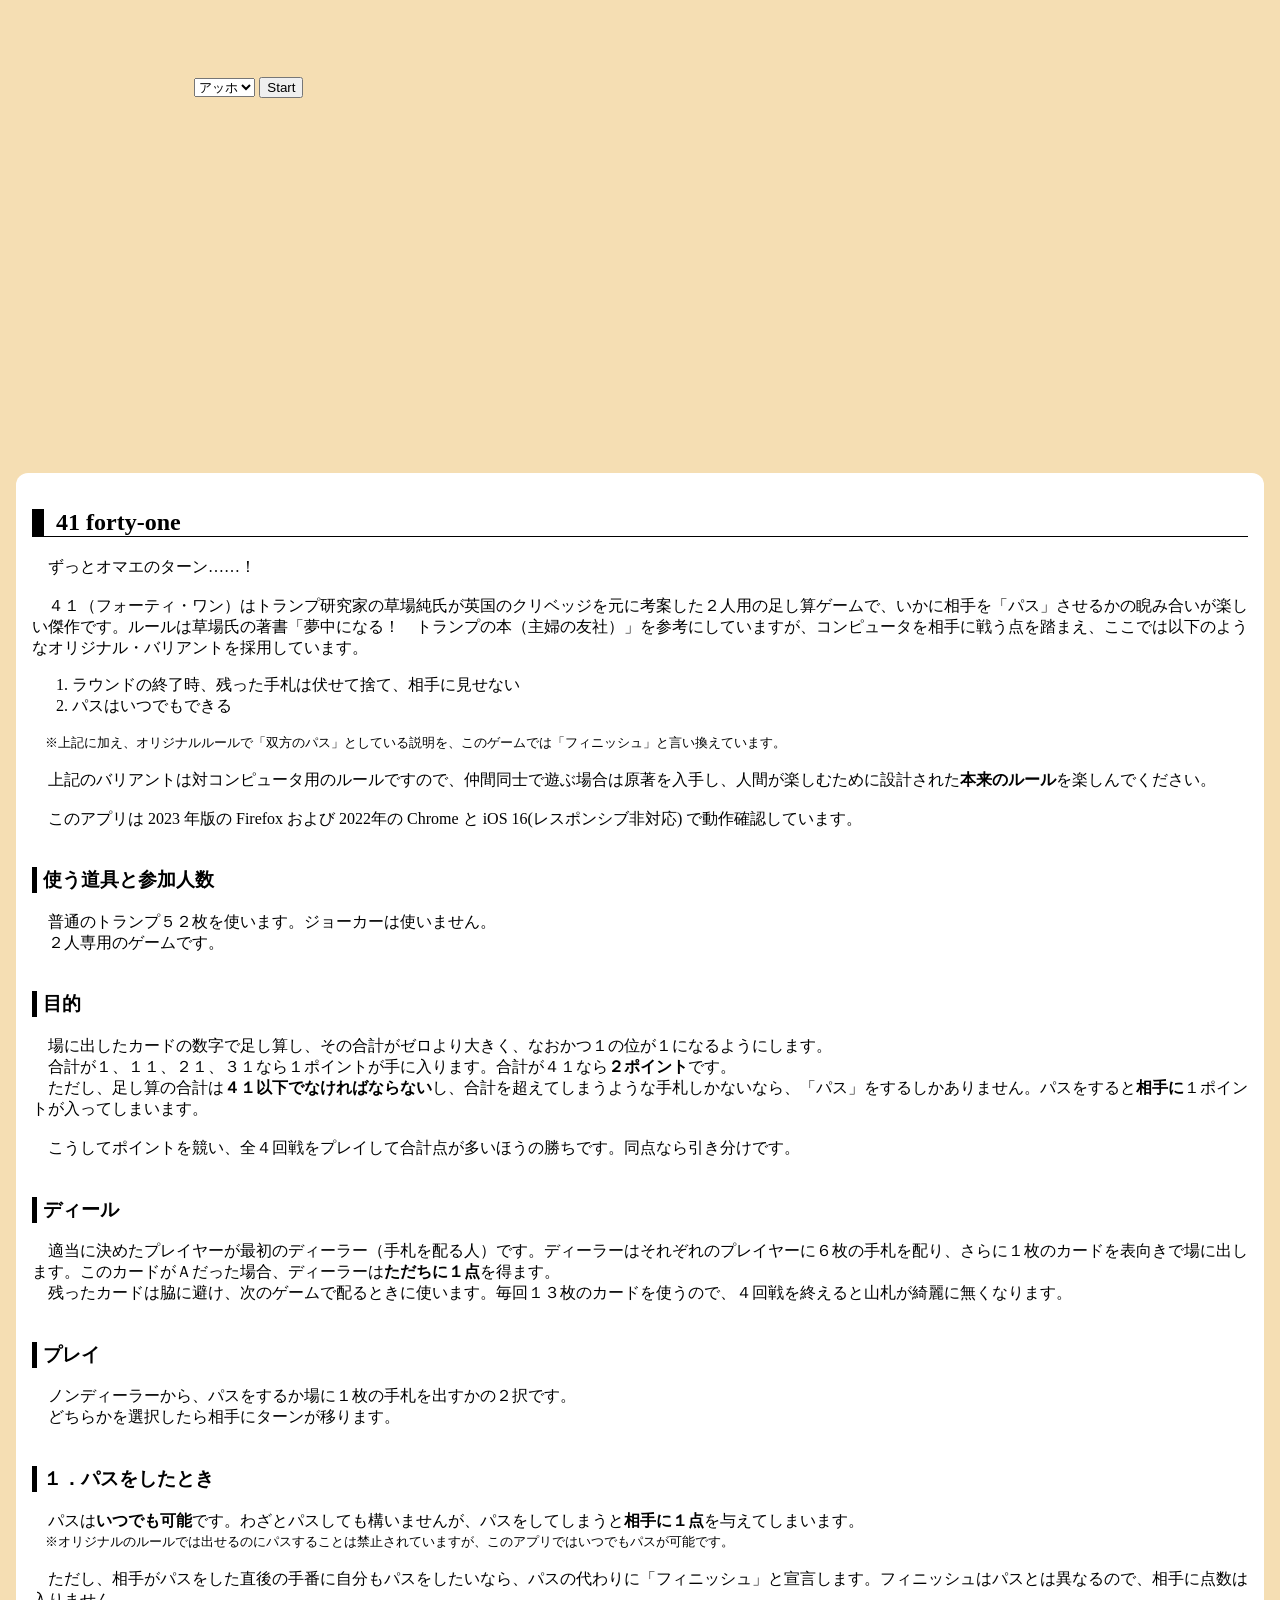
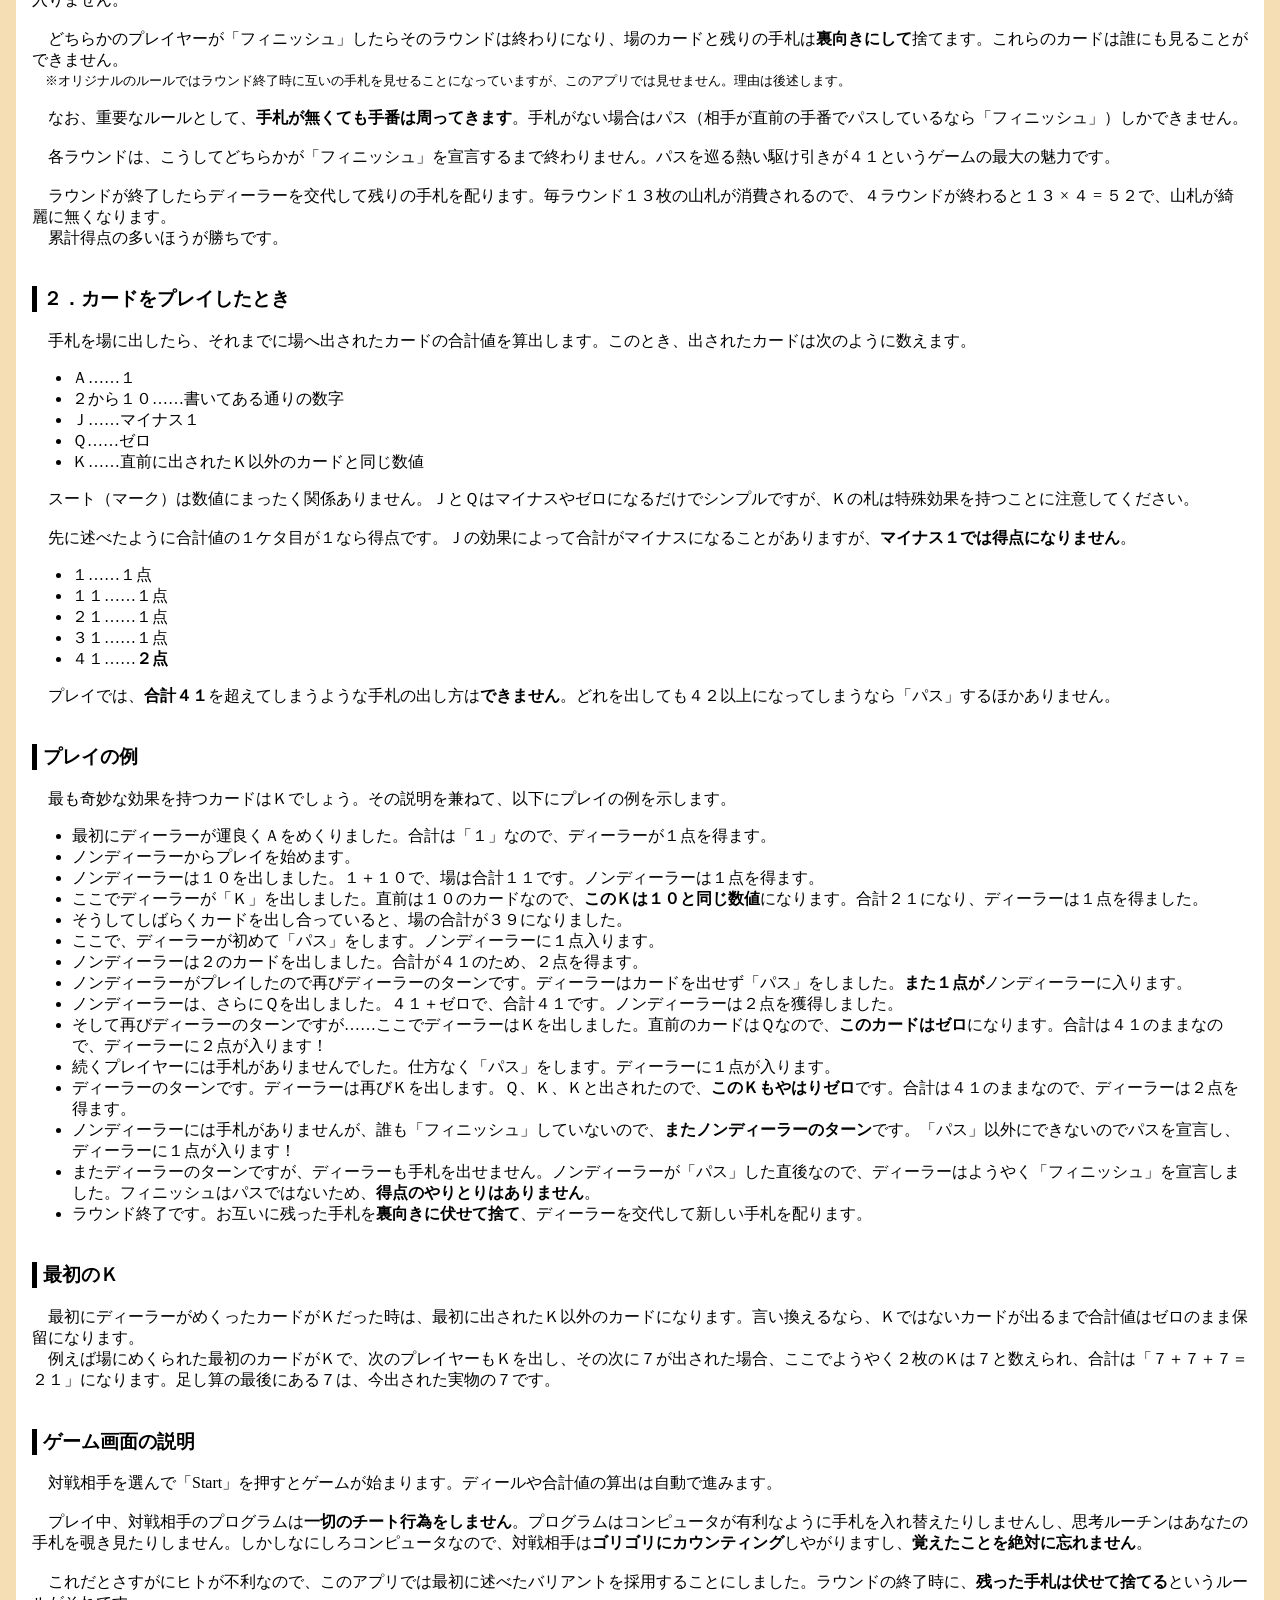
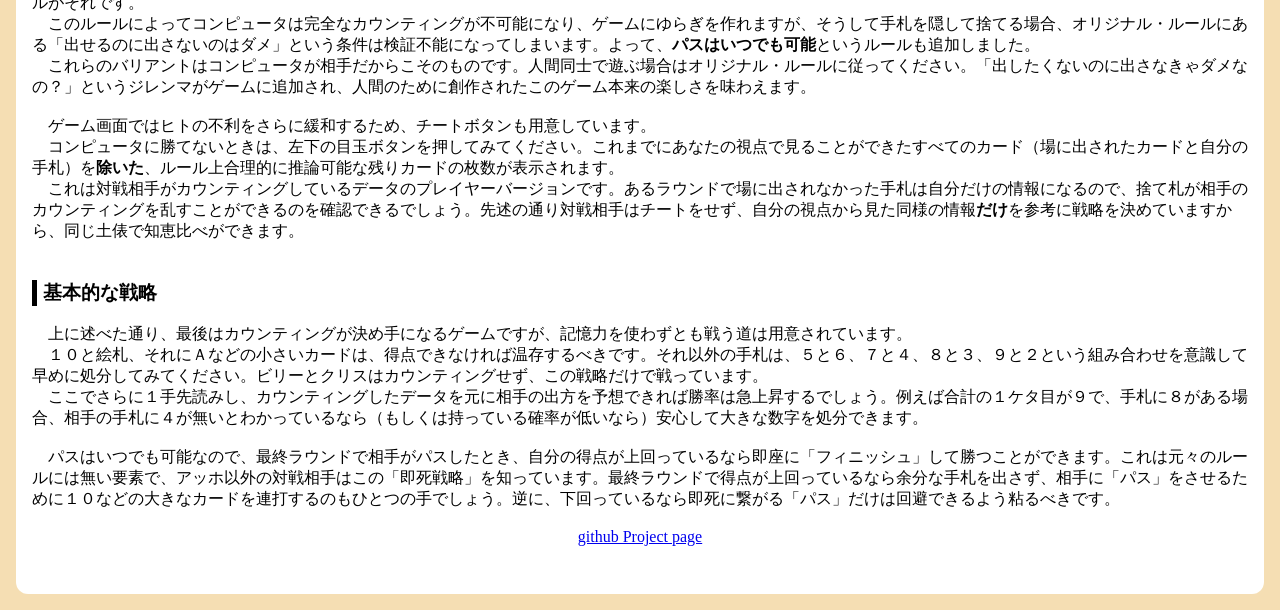
==== index.html @ f4372b9f "アッホをもっと弱く修正" ====
<!DOCTYPE html>
<html lang="ja">
  <head>
    <meta charset="utf-8">
    <title>41 forty-one</title>
<style>

.suit_heart   { color: orangered; }
.suit_heart::before { white-space:pre; content: "\2665\A"; }
.suit_diamond { color: darkorange; }
.suit_diamond::before { white-space:pre; content: "\2666\A"; }
.suit_club    { color: darkgreen; }
.suit_club::before { white-space:pre; content: "\2663\A"; }
.suit_spade   { color: midnightblue; }
.suit_spade::before { white-space:pre; content: "\2660\A"; }

:root {
  --base-col: wheat;
}

body {
  margin: 0px;
  background-color: var(--base-col);
}

#game_board {
  background-color: var(--base-col);
  padding: 1rem;
  width: 465px;
  height: 425px;
}

.player_hand {
  display: flex;
  flex-wrap: wrap;
  width: 100%;
  height: 92px;
  justify-content: center;
}

.player_card {
  font-family: sans-serif;
  border-radius: 8px;
  border: 2px solid blue;
  background-color: white;
  width: 64px;
  height: 90px;
  margin-right: 6px;
}

.player_card div {
  line-height: 1em;
  font-size: 32px;
}

.player_card[disabled] {
  border: 2px solid black;
  background-color: whitesmoke;
}

.com_hand {
  display: flex;
  flex-wrap: wrap;
}

.com_card {
  font-family: sans-serif;
  border-radius: 4px;
  border: 1px solid black;
  width: 32px;
  height: 45px;
  margin-right: 3px;
  background-color : #ffffff;
  background-image:
    repeating-linear-gradient( 45deg,rgba(0, 135, 255, 0.5) 0px 4px,	transparent 4px 10px),
    repeating-linear-gradient( -45deg,rgba(95, 255, 0, 0.5) 0px 4px,	transparent 4px 10px);
}

.board {
  display: flex;
  flex-wrap: wrap;
  justify-content: center;
  width: 100%;
  height: 50px;
}

.board_card {
  font-family: sans-serif;
  border-radius: 6px;
  border: 2px solid black;
  background-color: white;
  width: 29px;
  height: 36px;
  padding-top:8px;
  margin-right: 2px;
  text-align: center;
}

.board_card div {
  line-height: 1em;
  font-size: 14px;
}

.msg_box {
  text-align: center;
  padding: 12px 0px 12px 0px;
  font-size: 1.2rem;
  height: 1em;
}

#sum_box {
  text-align: right;
  padding: 0px 12px 4px 0px;
  font-size: 2rem;
}

#sum_box::before {
  white-space:pre;
  content: '= ';
}

.com_and_score {
  display: flex;
  justify-content: space-between;
}

#score {
  text-align: right;
  font-size: 2rem;
}

#round_count {
}
#round_count::after {
  content: '\1D411';
}

#face {
  font-size: 2rem;
  margin-right: 0.5rem;
}

.rulebook {
  padding: 1rem 1rem 3rem 1rem;
  margin: 1rem;
  border-radius: 12px;
  background-color: white;
}

.rulebook h2 {
  border-left: 0.5em solid black;
  border-bottom: 1px solid black;
  padding-left: 0.5em;
}

.rulebook h3 {
  border-left: 0.3em solid black;
  padding-left: 0.3em;
  margin-top: 2em;
}

.pass_and_cheat {
  display: flex;
  justify-content: space-between;
}

#pass_button {
  font-size: 20px;
  border: 1px solid darkred;
  border-radius: 6px;
  background-color: red;
  color: white;
  padding: 4px 16px 4px 16px;
  margin-top: 16px;
}

#pass_button[disabled] {
  border: 1px solid gray;
  background-color: silver;
  color: gray;
}

#cheat_button {
  border: 1px solid gray;
  background-color: var(--base-col);
  color: black;
  padding: 0px 6px 0px 6px;
  margin-top: 16px;
  font-size: 16px;
}

#cheat_button::before {
  content: '\13079';
}

.counter {
  border: 1px solid black;
  border-collapse: collapse;
}

.counter th {
  background-color: silver;
}

.counter td {
  background-color: white;
}


.counter th, .counter td {
  border: 1px solid black;
  width: 2rem;
}

</style>
    <script type="module" src="41.js"></script>
  </head>
  <body>
    <div id="game_board">
      <div class="com_and_score" style="visibility:hidden">
        <div class="com_hand">
          <div id="face">&#x1f642;</div>
          <div class="com_card" id="com_hand_1" style="visibility:hidden"></div>
          <div class="com_card" id="com_hand_2" style="visibility:hidden"></div>
          <div class="com_card" id="com_hand_3" style="visibility:hidden"></div>
          <div class="com_card" id="com_hand_4" style="visibility:hidden"></div>
          <div class="com_card" id="com_hand_5" style="visibility:hidden"></div>
          <div class="com_card" id="com_hand_6" style="visibility:hidden"></div>
        </div>
        <div id="round_count">1</div>
        <div id="score">100 vs 100</div>
      </div>
      <div class="msg_box">
        <div id="msg"></div>
        <div id="start_menu">
          <select id="select_box">
          </select>
          <button id="start_button">Start</button>
        </div>
      </div>
      <div class="board">
        <div class="board_card" id="ba_0"  style="visibility:hidden"></div>
        <div class="board_card" id="ba_1"  style="visibility:hidden"></div>
        <div class="board_card" id="ba_2"  style="visibility:hidden"></div>
        <div class="board_card" id="ba_3"  style="visibility:hidden"></div>
        <div class="board_card" id="ba_4"  style="visibility:hidden"></div>
        <div class="board_card" id="ba_5"  style="visibility:hidden"></div>
        <div class="board_card" id="ba_6"  style="visibility:hidden"></div>
        <div class="board_card" id="ba_7"  style="visibility:hidden"></div>
        <div class="board_card" id="ba_8"  style="visibility:hidden"></div>
        <div class="board_card" id="ba_9"  style="visibility:hidden"></div>
        <div class="board_card" id="ba_10" style="visibility:hidden"></div>
        <div class="board_card" id="ba_11" style="visibility:hidden"></div>
        <div class="board_card" id="ba_12" style="visibility:hidden"></div>
      </div>
      <div id="sum_box" style="visibility:hidden">0</div>
      <div class="player_hand">
        <button class="player_card" id="hand_0" style="visibility:hidden"></button>
        <button class="player_card" id="hand_1" style="visibility:hidden"></button>
        <button class="player_card" id="hand_2" style="visibility:hidden"></button>
        <button class="player_card" id="hand_3" style="visibility:hidden"></button>
        <button class="player_card" id="hand_4" style="visibility:hidden"></button>
        <button class="player_card" id="hand_5" style="visibility:hidden"></button>
      </div>
      <div class="pass_and_cheat" style="visibility:hidden">
        <button id="cheat_button"></button>
        <button id="pass_button">PASS</button>
      </div>
      <div style="width:100%;text-align:center;margin-top:14px">
        <table class="counter" style="visibility:hidden">
          <tr>
            <th>J</th>
            <th>Q</th>
            <th>A</th>
            <th>2</th>
            <th>3</th>
            <th>4</th>
            <th>5</th>
            <th>6</th>
            <th>7</th>
            <th>8</th>
            <th>9</th>
            <th>10</th>
            <th>K</th>
          </tr>
          <tr>
            <td id="tbl_11">4</td>
            <td id="tbl_0">4</td>
            <td id="tbl_1">4</td>
            <td id="tbl_2">4</td>
            <td id="tbl_3">4</td>
            <td id="tbl_4">4</td>
            <td id="tbl_5">4</td>
            <td id="tbl_6">4</td>
            <td id="tbl_7">4</td>
            <td id="tbl_8">4</td>
            <td id="tbl_9">4</td>
            <td id="tbl_10">4</td>
            <td id="tbl_12">4</td>
          </tr>
        </table>
      </div>
    </div>
    <div class="rulebook">
      <h2>41 forty-one</h2>
　ずっとオマエのターン……！<br>
<br>
　４１（フォーティ・ワン）はトランプ研究家の草場純氏が英国のクリベッジを元に考案した２人用の足し算ゲームで、いかに相手を「パス」させるかの睨み合いが楽しい傑作です。ルールは草場氏の著書「夢中になる！　トランプの本（主婦の友社）」を参考にしていますが、コンピュータを相手に戦う点を踏まえ、ここでは以下のようなオリジナル・バリアントを採用しています。<br>
<ol>
  <li>ラウンドの終了時、残った手札は伏せて捨て、相手に見せない</li>
  <li>パスはいつでもできる</li>
</ol>
<small>　※上記に加え、オリジナルルールで「双方のパス」としている説明を、このゲームでは「フィニッシュ」と言い換えています。</small><br>
<br>
　上記のバリアントは対コンピュータ用のルールですので、仲間同士で遊ぶ場合は原著を入手し、人間が楽しむために設計された<b>本来のルール</b>を楽しんでください。<br>
<br>
　このアプリは 2023 年版の Firefox および 2022年の Chrome と iOS 16(レスポンシブ非対応) で動作確認しています。<br>
<h3>使う道具と参加人数</h3>
　普通のトランプ５２枚を使います。ジョーカーは使いません。<br>
　２人専用のゲームです。<br>
<h3>目的</h3>
　場に出したカードの数字で足し算し、その合計がゼロより大きく、なおかつ１の位が１になるようにします。<br>
　合計が１、１１、２１、３１なら１ポイントが手に入ります。合計が４１なら<b>２ポイント</b>です。<br>
　ただし、足し算の合計は<b>４１以下でなければならない</b>し、合計を超えてしまうような手札しかないなら、「パス」をするしかありません。パスをすると<b>相手に</b>１ポイントが入ってしまいます。<br>
<br>
　こうしてポイントを競い、全４回戦をプレイして合計点が多いほうの勝ちです。同点なら引き分けです。<br>
<h3>ディール</h3>
　適当に決めたプレイヤーが最初のディーラー（手札を配る人）です。ディーラーはそれぞれのプレイヤーに６枚の手札を配り、さらに１枚のカードを表向きで場に出します。このカードがＡだった場合、ディーラーは<b>ただちに１点</b>を得ます。<br>
　残ったカードは脇に避け、次のゲームで配るときに使います。毎回１３枚のカードを使うので、４回戦を終えると山札が綺麗に無くなります。<br>
<h3>プレイ</h3>
　ノンディーラーから、パスをするか場に１枚の手札を出すかの２択です。<br>
　どちらかを選択したら相手にターンが移ります。<br>
<h3>１．パスをしたとき</h3>
　パスは<b>いつでも可能</b>です。わざとパスしても構いませんが、パスをしてしまうと<b>相手に１点</b>を与えてしまいます。<br>
<small>　※オリジナルのルールでは出せるのにパスすることは禁止されていますが、このアプリではいつでもパスが可能です。</small><br><br>
　ただし、相手がパスをした直後の手番に自分もパスをしたいなら、パスの代わりに「フィニッシュ」と宣言します。フィニッシュはパスとは異なるので、相手に点数は入りません。<br>
<br>
　どちらかのプレイヤーが「フィニッシュ」したらそのラウンドは終わりになり、場のカードと残りの手札は<b>裏向きにして</b>捨てます。これらのカードは誰にも見ることができません。<br>
<small>　※オリジナルのルールではラウンド終了時に互いの手札を見せることになっていますが、このアプリでは見せません。理由は後述します。</small><br><br>
　なお、重要なルールとして、<b>手札が無くても手番は周ってきます</b>。手札がない場合はパス（相手が直前の手番でパスしているなら「フィニッシュ」）しかできません。<br>
<br>
　各ラウンドは、こうしてどちらかが「フィニッシュ」を宣言するまで終わりません。パスを巡る熱い駆け引きが４１というゲームの最大の魅力です。<br>
<br>
　ラウンドが終了したらディーラーを交代して残りの手札を配ります。毎ラウンド１３枚の山札が消費されるので、４ラウンドが終わると１３ × ４ = ５２で、山札が綺麗に無くなります。<br>
　累計得点の多いほうが勝ちです。<br>
<h3>２．カードをプレイしたとき</h3>
　手札を場に出したら、それまでに場へ出されたカードの合計値を算出します。このとき、出されたカードは次のように数えます。<br>
<ul>
  <li>Ａ……１</li>
  <li>２から１０……書いてある通りの数字</li>
  <li>Ｊ……マイナス１</li>
  <li>Ｑ……ゼロ</li>
  <li>Ｋ……直前に出されたＫ以外のカードと同じ数値</li>
</ul>
　スート（マーク）は数値にまったく関係ありません。ＪとＱはマイナスやゼロになるだけでシンプルですが、Ｋの札は特殊効果を持つことに注意してください。<br>
<br>
　先に述べたように合計値の１ケタ目が１なら得点です。Ｊの効果によって合計がマイナスになることがありますが、<b>マイナス１では得点になりません</b>。<br>
<ul>
  <li>１……１点</li>
  <li>１１……１点</li>
  <li>２１……１点</li>
  <li>３１……１点</li>
  <li>４１……<b>２点</b></li>
</ul>
　プレイでは、<b>合計４１</b>を超えてしまうような手札の出し方は<b>できません</b>。どれを出しても４２以上になってしまうなら「パス」するほかありません。<br>
<h3>プレイの例</h3>
　最も奇妙な効果を持つカードはＫでしょう。その説明を兼ねて、以下にプレイの例を示します。<br>
<ul>
  <li>最初にディーラーが運良くＡをめくりました。合計は「１」なので、ディーラーが１点を得ます。</li>
  <li>ノンディーラーからプレイを始めます。</li>
  <li>ノンディーラーは１０を出しました。１＋１０で、場は合計１１です。ノンディーラーは１点を得ます。</li>
  <li>ここでディーラーが「Ｋ」を出しました。直前は１０のカードなので、<b>このＫは１０と同じ数値</b>になります。合計２１になり、ディーラーは１点を得ました。</li>
  <li>そうしてしばらくカードを出し合っていると、場の合計が３９になりました。</li>
  <li>ここで、ディーラーが初めて「パス」をします。ノンディーラーに１点入ります。</li>
  <li>ノンディーラーは２のカードを出しました。合計が４１のため、２点を得ます。</li>
  <li>ノンディーラーがプレイしたので再びディーラーのターンです。ディーラーはカードを出せず「パス」をしました。<b>また１点が</b>ノンディーラーに入ります。</li>
  <li>ノンディーラーは、さらにＱを出しました。４１＋ゼロで、合計４１です。ノンディーラーは２点を獲得しました。</li>
  <li>そして再びディーラーのターンですが……ここでディーラーはＫを出しました。直前のカードはＱなので、<b>このカードはゼロ</b>になります。合計は４１のままなので、ディーラーに２点が入ります！</li>
  <li>続くプレイヤーには手札がありませんでした。仕方なく「パス」をします。ディーラーに１点が入ります。</li>
  <li>ディーラーのターンです。ディーラーは再びＫを出します。Ｑ、Ｋ、Ｋと出されたので、<b>このＫもやはりゼロ</b>です。合計は４１のままなので、ディーラーは２点を得ます。</li>
  <li>ノンディーラーには手札がありませんが、誰も「フィニッシュ」していないので、<b>またノンディーラーのターン</b>です。「パス」以外にできないのでパスを宣言し、ディーラーに１点が入ります！</li>
  <li>またディーラーのターンですが、ディーラーも手札を出せません。ノンディーラーが「パス」した直後なので、ディーラーはようやく「フィニッシュ」を宣言しました。フィニッシュはパスではないため、<b>得点のやりとりはありません</b>。</li>
  <li>ラウンド終了です。お互いに残った手札を<b>裏向きに伏せて捨て</b>、ディーラーを交代して新しい手札を配ります。</li>
</ul>
<h3>最初のＫ</h3>
　最初にディーラーがめくったカードがＫだった時は、最初に出されたＫ以外のカードになります。言い換えるなら、Ｋではないカードが出るまで合計値はゼロのまま保留になります。<br>
　例えば場にめくられた最初のカードがＫで、次のプレイヤーもＫを出し、その次に７が出された場合、ここでようやく２枚のＫは７と数えられ、合計は「７＋７＋７＝２１」になります。足し算の最後にある７は、今出された実物の７です。<br>
<h3>ゲーム画面の説明</h3>
　対戦相手を選んで「Start」を押すとゲームが始まります。ディールや合計値の算出は自動で進みます。<br>
<br>
　プレイ中、対戦相手のプログラムは<b>一切のチート行為をしません</b>。プログラムはコンピュータが有利なように手札を入れ替えたりしませんし、思考ルーチンはあなたの手札を覗き見たりしません。しかしなにしろコンピュータなので、対戦相手は<b>ゴリゴリにカウンティング</b>しやがりますし、<b>覚えたことを絶対に忘れません</b>。<br>
<br>
　これだとさすがにヒトが不利なので、このアプリでは最初に述べたバリアントを採用することにしました。ラウンドの終了時に、<b>残った手札は伏せて捨てる</b>というルールがそれです。<br>
　このルールによってコンピュータは完全なカウンティングが不可能になり、ゲームにゆらぎを作れますが、そうして手札を隠して捨てる場合、オリジナル・ルールにある「出せるのに出さないのはダメ」という条件は検証不能になってしまいます。よって、<b>パスはいつでも可能</b>というルールも追加しました。<br>
　これらのバリアントはコンピュータが相手だからこそのものです。人間同士で遊ぶ場合はオリジナル・ルールに従ってください。「出したくないのに出さなきゃダメなの？」というジレンマがゲームに追加され、人間のために創作されたこのゲーム本来の楽しさを味わえます。<br>
<br>
　ゲーム画面ではヒトの不利をさらに緩和するため、チートボタンも用意しています。<br>
　コンピュータに勝てないときは、左下の目玉ボタンを押してみてください。これまでにあなたの視点で見ることができたすべてのカード（場に出されたカードと自分の手札）を<b>除いた</b>、ルール上合理的に推論可能な残りカードの枚数が表示されます。<br>
　これは対戦相手がカウンティングしているデータのプレイヤーバージョンです。あるラウンドで場に出されなかった手札は自分だけの情報になるので、捨て札が相手のカウンティングを乱すことができるのを確認できるでしょう。先述の通り対戦相手はチートをせず、自分の視点から見た同様の情報<b>だけ</b>を参考に戦略を決めていますから、同じ土俵で知恵比べができます。<br>
<h3>基本的な戦略</h3>
　上に述べた通り、最後はカウンティングが決め手になるゲームですが、記憶力を使わずとも戦う道は用意されています。<br>
　１０と絵札、それにＡなどの小さいカードは、得点できなければ温存するべきです。それ以外の手札は、５と６、７と４、８と３、９と２という組み合わせを意識して早めに処分してみてください。ビリーとクリスはカウンティングせず、この戦略だけで戦っています。<br>
　ここでさらに１手先読みし、カウンティングしたデータを元に相手の出方を予想できれば勝率は急上昇するでしょう。例えば合計の１ケタ目が９で、手札に８がある場合、相手の手札に４が無いとわかっているなら（もしくは持っている確率が低いなら）安心して大きな数字を処分できます。<br>
<br>
　パスはいつでも可能なので、最終ラウンドで相手がパスしたとき、自分の得点が上回っているなら即座に「フィニッシュ」して勝つことができます。これは元々のルールには無い要素で、アッホ以外の対戦相手はこの「即死戦略」を知っています。最終ラウンドで得点が上回っているなら余分な手札を出さず、相手に「パス」をさせるために１０などの大きなカードを連打するのもひとつの手でしょう。逆に、下回っているなら即死に繋がる「パス」だけは回避できるよう粘るべきです。<br>
<br>
<center><a href="https://github.com/hoeg1/forty-one/">github Project page</a></center>
    </div>
  </body>
</html>
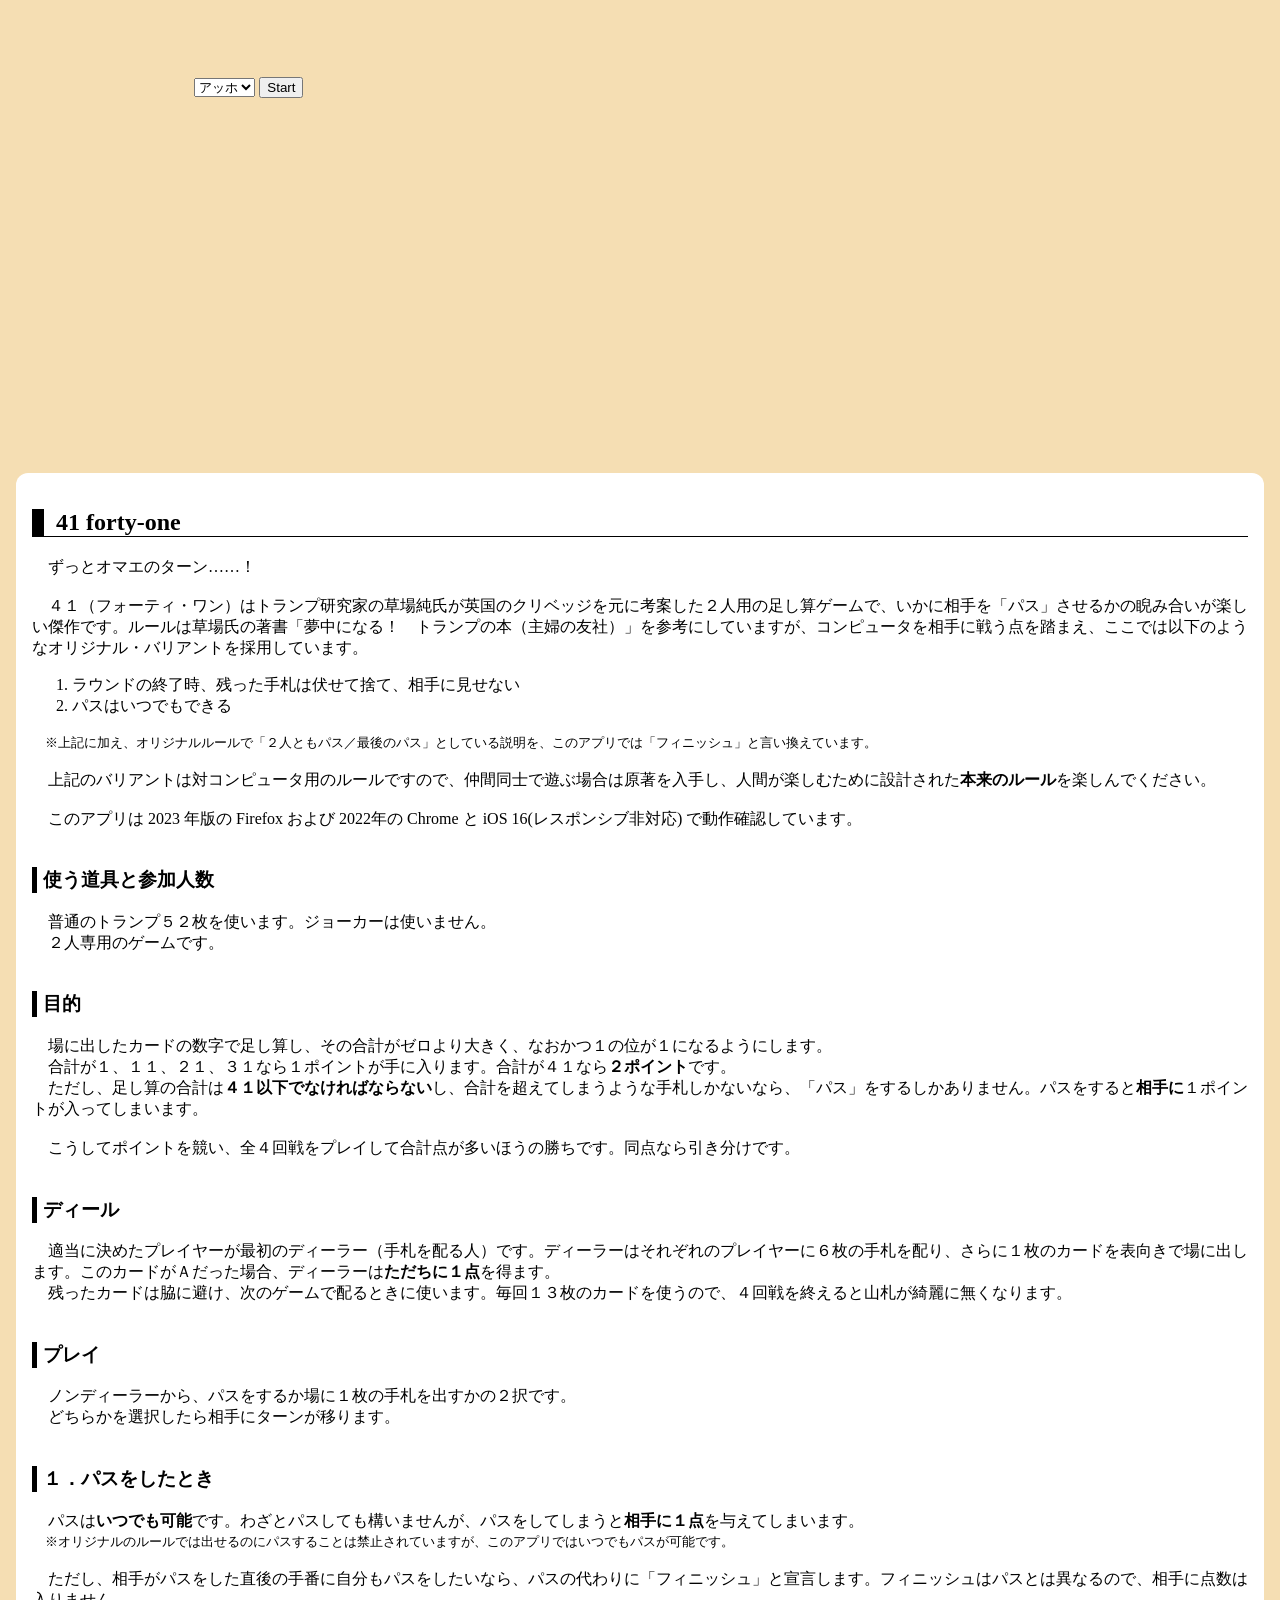
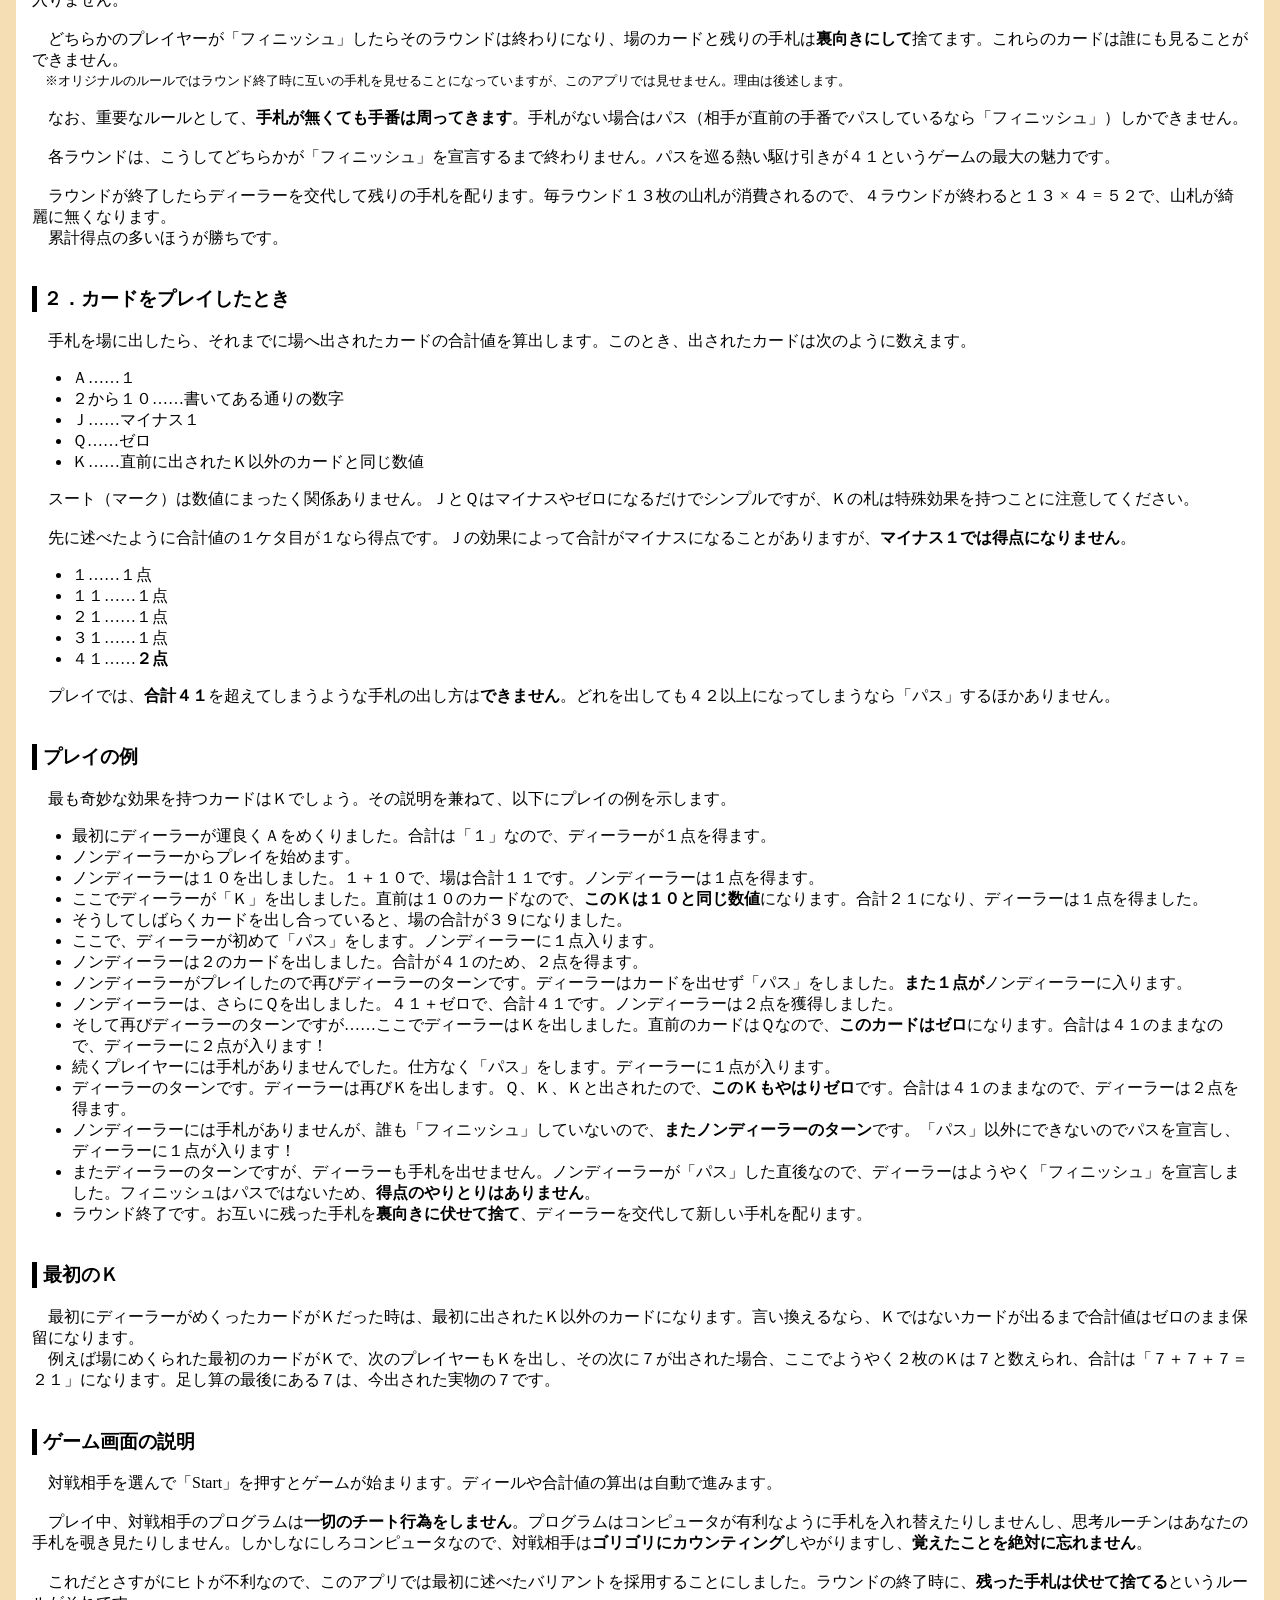
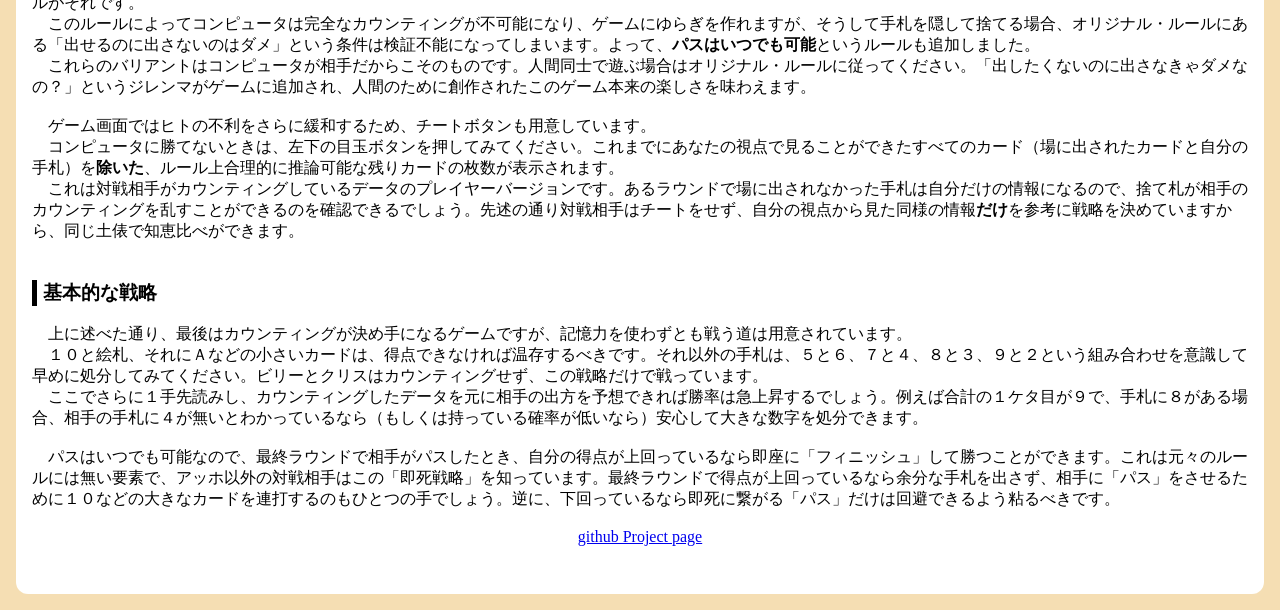
==== commit 2a695602: "表現を追加" ====
--- a/index.html
+++ b/index.html
@@ -310,7 +310,7 @@
   <li>ラウンドの終了時、残った手札は伏せて捨て、相手に見せない</li>
   <li>パスはいつでもできる</li>
 </ol>
-<small>　※上記に加え、オリジナルルールで「双方のパス」としている説明を、このゲームでは「フィニッシュ」と言い換えています。</small><br>
+<small>　※上記に加え、オリジナルルールで「２人ともパス／最後のパス」としている説明を、このアプリでは「フィニッシュ」と言い換えています。</small><br>
 <br>
 　上記のバリアントは対コンピュータ用のルールですので、仲間同士で遊ぶ場合は原著を入手し、人間が楽しむために設計された<b>本来のルール</b>を楽しんでください。<br>
 <br>
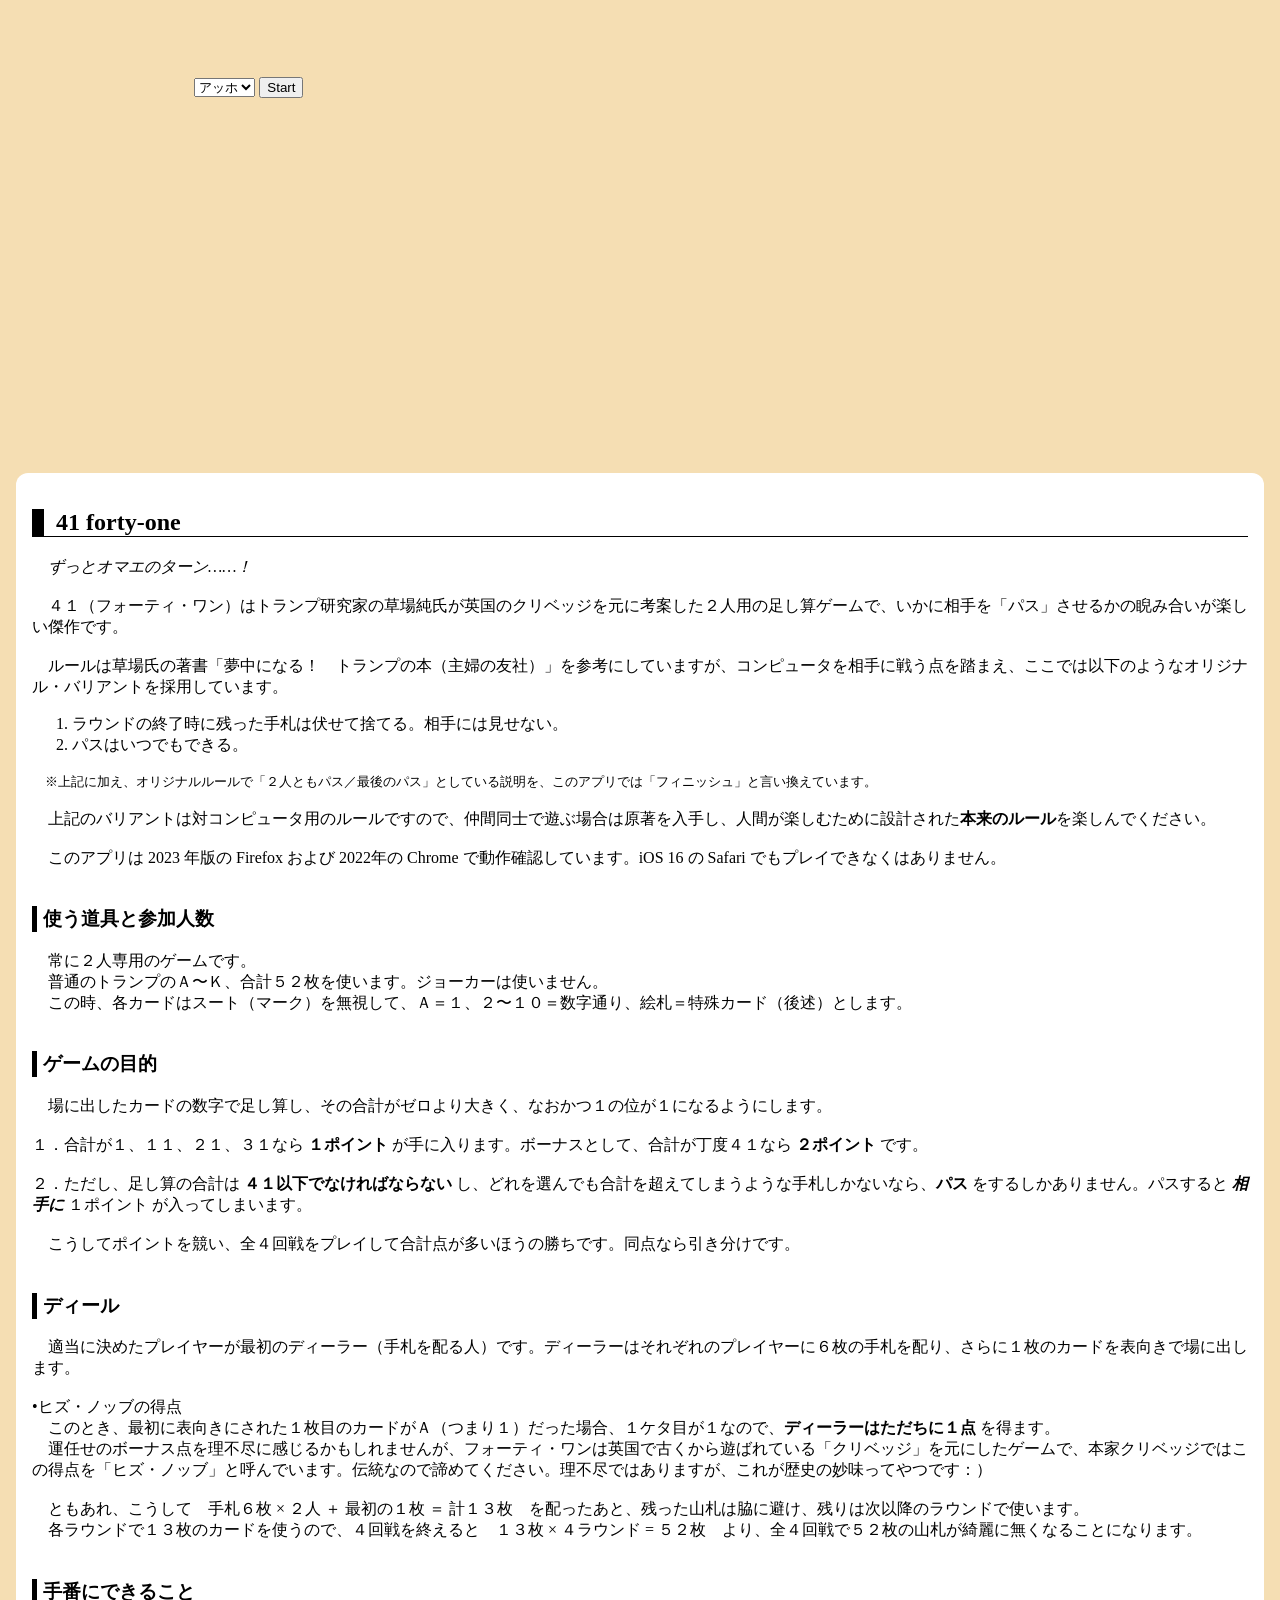
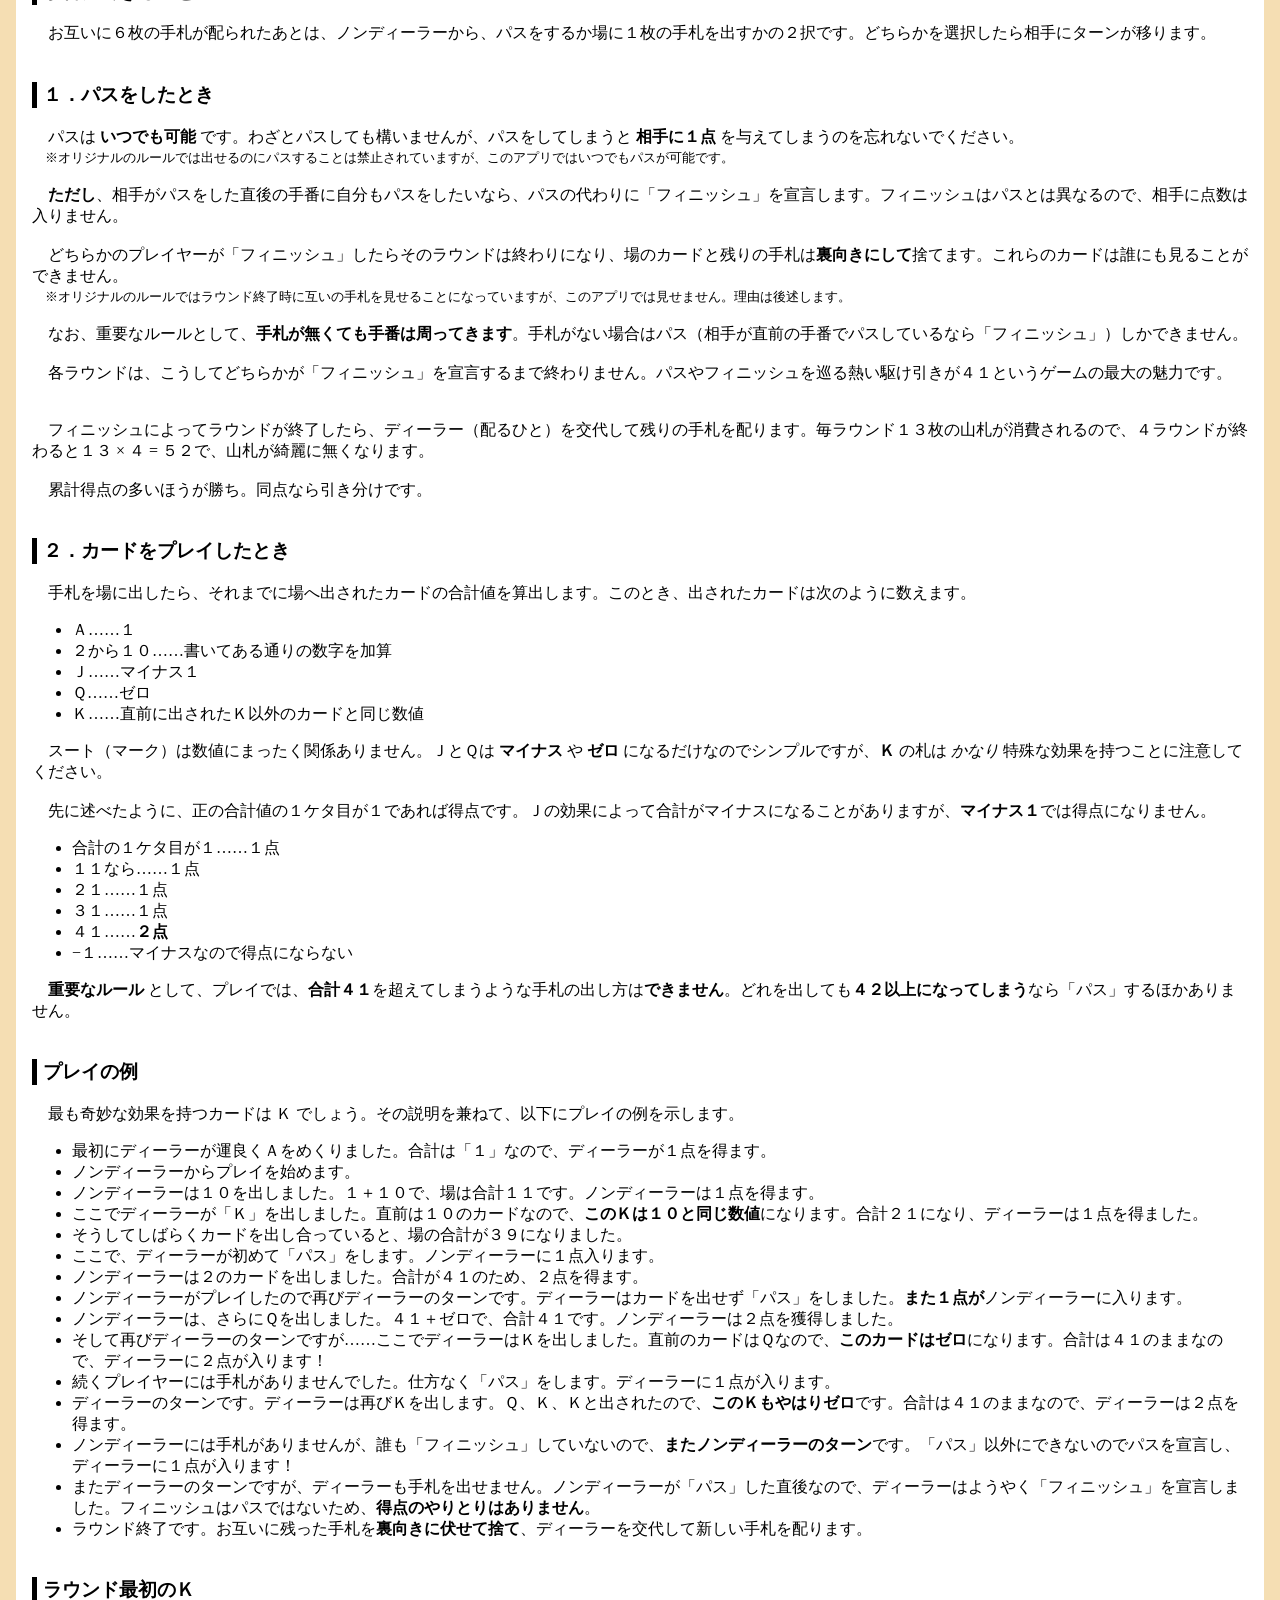
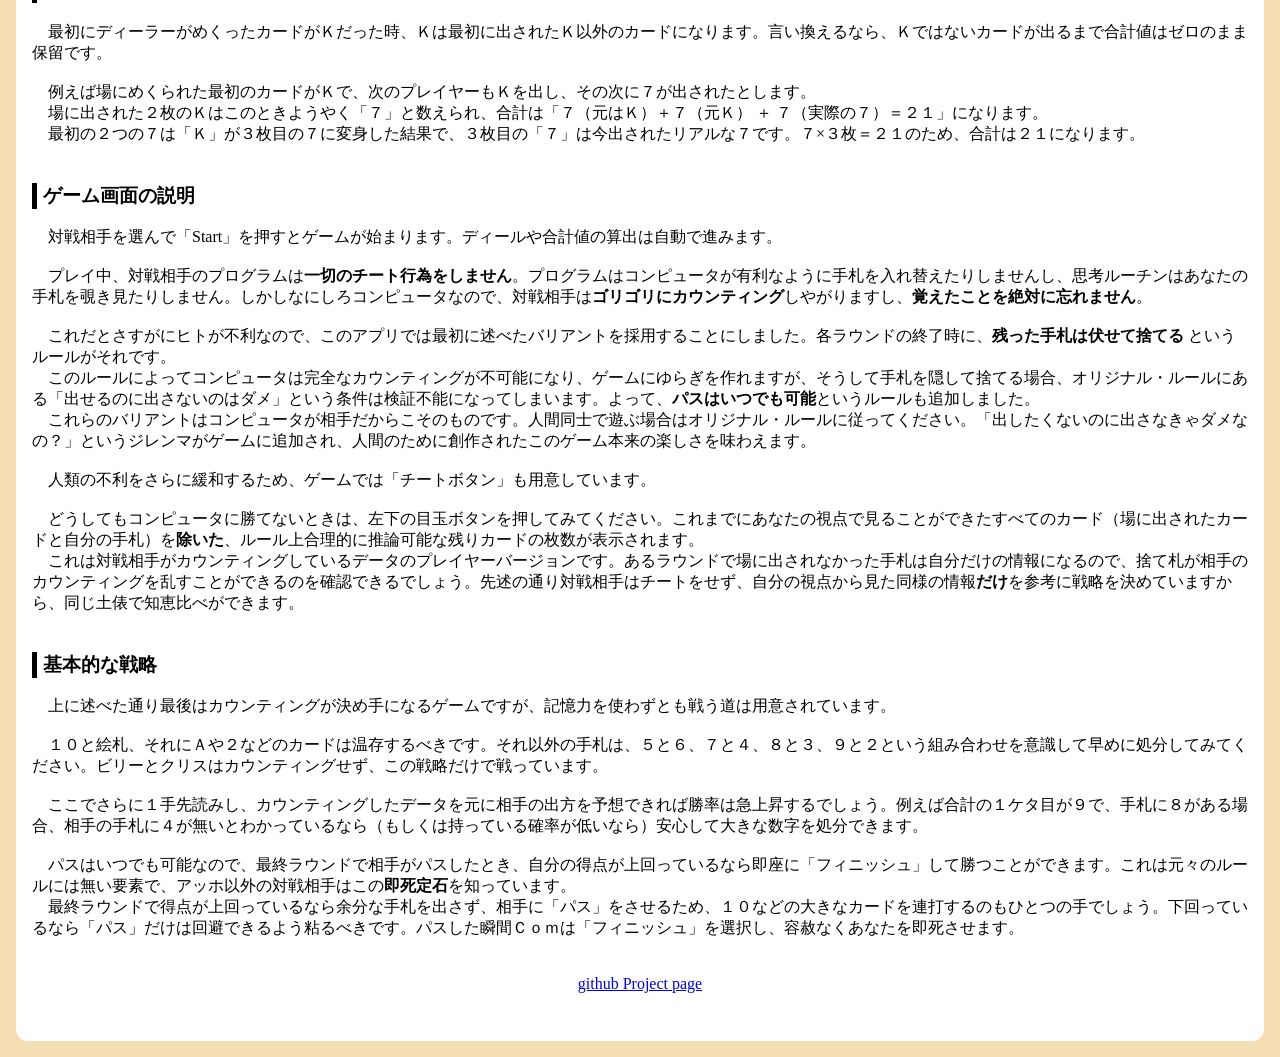
==== commit 4163f2f1: "rulebook" ====
--- a/index.html
+++ b/index.html
@@ -2,6 +2,7 @@
 <html lang="ja">
   <head>
     <meta charset="utf-8">
+    <meta name="viewport" content="width=512, initial-scale=1">
     <title>41 forty-one</title>
 <style>
 
@@ -301,70 +302,84 @@
         </table>
       </div>
     </div>
+
     <div class="rulebook">
       <h2>41 forty-one</h2>
-　ずっとオマエのターン……！<br>
-<br>
-　４１（フォーティ・ワン）はトランプ研究家の草場純氏が英国のクリベッジを元に考案した２人用の足し算ゲームで、いかに相手を「パス」させるかの睨み合いが楽しい傑作です。ルールは草場氏の著書「夢中になる！　トランプの本（主婦の友社）」を参考にしていますが、コンピュータを相手に戦う点を踏まえ、ここでは以下のようなオリジナル・バリアントを採用しています。<br>
+<i>　ずっとオマエのターン……！</i><br>
+<br>
+　４１（フォーティ・ワン）はトランプ研究家の草場純氏が英国のクリベッジを元に考案した２人用の足し算ゲームで、いかに相手を「パス」させるかの睨み合いが楽しい傑作です。<br>
+<br>
+　ルールは草場氏の著書「夢中になる！　トランプの本（主婦の友社）」を参考にしていますが、コンピュータを相手に戦う点を踏まえ、ここでは以下のようなオリジナル・バリアントを採用しています。<br>
 <ol>
-  <li>ラウンドの終了時、残った手札は伏せて捨て、相手に見せない</li>
-  <li>パスはいつでもできる</li>
+  <li>ラウンドの終了時に残った手札は伏せて捨てる。相手には見せない。</li>
+  <li>パスはいつでもできる。</li>
 </ol>
 <small>　※上記に加え、オリジナルルールで「２人ともパス／最後のパス」としている説明を、このアプリでは「フィニッシュ」と言い換えています。</small><br>
 <br>
 　上記のバリアントは対コンピュータ用のルールですので、仲間同士で遊ぶ場合は原著を入手し、人間が楽しむために設計された<b>本来のルール</b>を楽しんでください。<br>
 <br>
-　このアプリは 2023 年版の Firefox および 2022年の Chrome と iOS 16(レスポンシブ非対応) で動作確認しています。<br>
+　このアプリは 2023 年版の Firefox および 2022年の Chrome で動作確認しています。iOS 16 の Safari でもプレイできなくはありません。<br>
 <h3>使う道具と参加人数</h3>
-　普通のトランプ５２枚を使います。ジョーカーは使いません。<br>
-　２人専用のゲームです。<br>
-<h3>目的</h3>
+　常に２人専用のゲームです。<br>
+　普通のトランプのＡ〜Ｋ、合計５２枚を使います。ジョーカーは使いません。<br>
+　この時、各カードはスート（マーク）を無視して、Ａ＝１、２〜１０＝数字通り、絵札＝特殊カード（後述）とします。<br>
+<h3>ゲームの目的</h3>
 　場に出したカードの数字で足し算し、その合計がゼロより大きく、なおかつ１の位が１になるようにします。<br>
-　合計が１、１１、２１、３１なら１ポイントが手に入ります。合計が４１なら<b>２ポイント</b>です。<br>
-　ただし、足し算の合計は<b>４１以下でなければならない</b>し、合計を超えてしまうような手札しかないなら、「パス」をするしかありません。パスをすると<b>相手に</b>１ポイントが入ってしまいます。<br>
+<br>
+１．合計が１、１１、２１、３１なら <b>１ポイント</b> が手に入ります。ボーナスとして、合計が丁度４１なら <b>２ポイント</b> です。<br>
+<br>
+２．ただし、足し算の合計は <b>４１以下でなければならない</b> し、どれを選んでも合計を超えてしまうような手札しかないなら、<b>パス</b> をするしかありません。パスすると <i><b>相手に</b></i> １ポイント が入ってしまいます。<br>
 <br>
 　こうしてポイントを競い、全４回戦をプレイして合計点が多いほうの勝ちです。同点なら引き分けです。<br>
 <h3>ディール</h3>
-　適当に決めたプレイヤーが最初のディーラー（手札を配る人）です。ディーラーはそれぞれのプレイヤーに６枚の手札を配り、さらに１枚のカードを表向きで場に出します。このカードがＡだった場合、ディーラーは<b>ただちに１点</b>を得ます。<br>
-　残ったカードは脇に避け、次のゲームで配るときに使います。毎回１３枚のカードを使うので、４回戦を終えると山札が綺麗に無くなります。<br>
-<h3>プレイ</h3>
-　ノンディーラーから、パスをするか場に１枚の手札を出すかの２択です。<br>
-　どちらかを選択したら相手にターンが移ります。<br>
+　適当に決めたプレイヤーが最初のディーラー（手札を配る人）です。ディーラーはそれぞれのプレイヤーに６枚の手札を配り、さらに１枚のカードを表向きで場に出します。<br>
+<br>
+•ヒズ・ノッブの得点<br>
+　このとき、最初に表向きにされた１枚目のカードがＡ（つまり１）だった場合、１ケタ目が１なので、<b>ディーラーはただちに１点</b> を得ます。<br>
+　運任せのボーナス点を理不尽に感じるかもしれませんが、フォーティ・ワンは英国で古くから遊ばれている「クリベッジ」を元にしたゲームで、本家クリベッジではこの得点を「ヒズ・ノッブ」と呼んでいます。伝統なので諦めてください。理不尽ではありますが、これが歴史の妙味ってやつです：）<br>
+<br>
+　ともあれ、こうして　手札６枚 × ２人 ＋ 最初の１枚 ＝ 計１３枚　を配ったあと、残った山札は脇に避け、残りは次以降のラウンドで使います。<br>
+　各ラウンドで１３枚のカードを使うので、４回戦を終えると　１３枚 × ４ラウンド = ５２枚　より、全４回戦で５２枚の山札が綺麗に無くなることになります。<br>
+<h3>手番にできること</h3>
+　お互いに６枚の手札が配られたあとは、ノンディーラーから、パスをするか場に１枚の手札を出すかの２択です。どちらかを選択したら相手にターンが移ります。<br>
 <h3>１．パスをしたとき</h3>
-　パスは<b>いつでも可能</b>です。わざとパスしても構いませんが、パスをしてしまうと<b>相手に１点</b>を与えてしまいます。<br>
+　パスは <b>いつでも可能</b> です。わざとパスしても構いませんが、パスをしてしまうと <b>相手に１点</b> を与えてしまうのを忘れないでください。<br>
 <small>　※オリジナルのルールでは出せるのにパスすることは禁止されていますが、このアプリではいつでもパスが可能です。</small><br><br>
-　ただし、相手がパスをした直後の手番に自分もパスをしたいなら、パスの代わりに「フィニッシュ」と宣言します。フィニッシュはパスとは異なるので、相手に点数は入りません。<br>
+　<b>ただし</b>、相手がパスをした直後の手番に自分もパスをしたいなら、パスの代わりに「フィニッシュ」を宣言します。フィニッシュはパスとは異なるので、相手に点数は入りません。<br>
 <br>
 　どちらかのプレイヤーが「フィニッシュ」したらそのラウンドは終わりになり、場のカードと残りの手札は<b>裏向きにして</b>捨てます。これらのカードは誰にも見ることができません。<br>
 <small>　※オリジナルのルールではラウンド終了時に互いの手札を見せることになっていますが、このアプリでは見せません。理由は後述します。</small><br><br>
 　なお、重要なルールとして、<b>手札が無くても手番は周ってきます</b>。手札がない場合はパス（相手が直前の手番でパスしているなら「フィニッシュ」）しかできません。<br>
 <br>
-　各ラウンドは、こうしてどちらかが「フィニッシュ」を宣言するまで終わりません。パスを巡る熱い駆け引きが４１というゲームの最大の魅力です。<br>
-<br>
-　ラウンドが終了したらディーラーを交代して残りの手札を配ります。毎ラウンド１３枚の山札が消費されるので、４ラウンドが終わると１３ × ４ = ５２で、山札が綺麗に無くなります。<br>
-　累計得点の多いほうが勝ちです。<br>
+　各ラウンドは、こうしてどちらかが「フィニッシュ」を宣言するまで終わりません。パスやフィニッシュを巡る熱い駆け引きが４１というゲームの最大の魅力です。<br>
+<br>
+<br>
+　フィニッシュによってラウンドが終了したら、ディーラー（配るひと）を交代して残りの手札を配ります。毎ラウンド１３枚の山札が消費されるので、４ラウンドが終わると１３ × ４ = ５２で、山札が綺麗に無くなります。<br>
+<br>
+　累計得点の多いほうが勝ち。同点なら引き分けです。<br>
 <h3>２．カードをプレイしたとき</h3>
 　手札を場に出したら、それまでに場へ出されたカードの合計値を算出します。このとき、出されたカードは次のように数えます。<br>
 <ul>
   <li>Ａ……１</li>
-  <li>２から１０……書いてある通りの数字</li>
+  <li>２から１０……書いてある通りの数字を加算</li>
   <li>Ｊ……マイナス１</li>
   <li>Ｑ……ゼロ</li>
   <li>Ｋ……直前に出されたＫ以外のカードと同じ数値</li>
 </ul>
-　スート（マーク）は数値にまったく関係ありません。ＪとＱはマイナスやゼロになるだけでシンプルですが、Ｋの札は特殊効果を持つことに注意してください。<br>
-<br>
-　先に述べたように合計値の１ケタ目が１なら得点です。Ｊの効果によって合計がマイナスになることがありますが、<b>マイナス１では得点になりません</b>。<br>
+　スート（マーク）は数値にまったく関係ありません。ＪとＱは <b>マイナス</b> や <b>ゼロ</b> になるだけなのでシンプルですが、<b>Ｋ</b> の札は <i>かなり</i> 特殊な効果を持つことに注意してください。<br>
+<br>
+　先に述べたように、正の合計値の１ケタ目が１であれば得点です。Ｊの効果によって合計がマイナスになることがありますが、<b>マイナス１</b>では得点になりません。<br>
 <ul>
-  <li>１……１点</li>
-  <li>１１……１点</li>
+  <li>合計の１ケタ目が１……１点</li>
+  <li>１１なら……１点</li>
   <li>２１……１点</li>
   <li>３１……１点</li>
   <li>４１……<b>２点</b></li>
+  <li>−１……マイナスなので得点にならない</li>
 </ul>
-　プレイでは、<b>合計４１</b>を超えてしまうような手札の出し方は<b>できません</b>。どれを出しても４２以上になってしまうなら「パス」するほかありません。<br>
+　<b>重要なルール</b> として、プレイでは、<b>合計４１</b>を超えてしまうような手札の出し方は<b>できません</b>。どれを出しても<b>４２以上になってしまう</b>なら「パス」するほかありません。<br>
 <h3>プレイの例</h3>
-　最も奇妙な効果を持つカードはＫでしょう。その説明を兼ねて、以下にプレイの例を示します。<br>
+　最も奇妙な効果を持つカードは Ｋ でしょう。その説明を兼ねて、以下にプレイの例を示します。<br>
 <ul>
   <li>最初にディーラーが運良くＡをめくりました。合計は「１」なので、ディーラーが１点を得ます。</li>
   <li>ノンディーラーからプレイを始めます。</li>
@@ -382,27 +397,35 @@
   <li>またディーラーのターンですが、ディーラーも手札を出せません。ノンディーラーが「パス」した直後なので、ディーラーはようやく「フィニッシュ」を宣言しました。フィニッシュはパスではないため、<b>得点のやりとりはありません</b>。</li>
   <li>ラウンド終了です。お互いに残った手札を<b>裏向きに伏せて捨て</b>、ディーラーを交代して新しい手札を配ります。</li>
 </ul>
-<h3>最初のＫ</h3>
-　最初にディーラーがめくったカードがＫだった時は、最初に出されたＫ以外のカードになります。言い換えるなら、Ｋではないカードが出るまで合計値はゼロのまま保留になります。<br>
-　例えば場にめくられた最初のカードがＫで、次のプレイヤーもＫを出し、その次に７が出された場合、ここでようやく２枚のＫは７と数えられ、合計は「７＋７＋７＝２１」になります。足し算の最後にある７は、今出された実物の７です。<br>
+<h3>ラウンド最初のＫ</h3>
+　最初にディーラーがめくったカードがＫだった時、Ｋは最初に出されたＫ以外のカードになります。言い換えるなら、Ｋではないカードが出るまで合計値はゼロのまま保留です。<br>
+<br>
+　例えば場にめくられた最初のカードがＫで、次のプレイヤーもＫを出し、その次に７が出されたとします。<br>
+　場に出された２枚のＫはこのときようやく「７」と数えられ、合計は「７（元はＫ）＋７（元Ｋ） ＋ ７（実際の７）＝２１」になります。<br>
+　最初の２つの７は「Ｋ」が３枚目の７に変身した結果で、３枚目の「７」は今出されたリアルな７です。７×３枚＝２１のため、合計は２１になります。<br>
 <h3>ゲーム画面の説明</h3>
 　対戦相手を選んで「Start」を押すとゲームが始まります。ディールや合計値の算出は自動で進みます。<br>
 <br>
 　プレイ中、対戦相手のプログラムは<b>一切のチート行為をしません</b>。プログラムはコンピュータが有利なように手札を入れ替えたりしませんし、思考ルーチンはあなたの手札を覗き見たりしません。しかしなにしろコンピュータなので、対戦相手は<b>ゴリゴリにカウンティング</b>しやがりますし、<b>覚えたことを絶対に忘れません</b>。<br>
 <br>
-　これだとさすがにヒトが不利なので、このアプリでは最初に述べたバリアントを採用することにしました。ラウンドの終了時に、<b>残った手札は伏せて捨てる</b>というルールがそれです。<br>
+　これだとさすがにヒトが不利なので、このアプリでは最初に述べたバリアントを採用することにしました。各ラウンドの終了時に、<b>残った手札は伏せて捨てる</b> というルールがそれです。<br>
 　このルールによってコンピュータは完全なカウンティングが不可能になり、ゲームにゆらぎを作れますが、そうして手札を隠して捨てる場合、オリジナル・ルールにある「出せるのに出さないのはダメ」という条件は検証不能になってしまいます。よって、<b>パスはいつでも可能</b>というルールも追加しました。<br>
 　これらのバリアントはコンピュータが相手だからこそのものです。人間同士で遊ぶ場合はオリジナル・ルールに従ってください。「出したくないのに出さなきゃダメなの？」というジレンマがゲームに追加され、人間のために創作されたこのゲーム本来の楽しさを味わえます。<br>
 <br>
-　ゲーム画面ではヒトの不利をさらに緩和するため、チートボタンも用意しています。<br>
-　コンピュータに勝てないときは、左下の目玉ボタンを押してみてください。これまでにあなたの視点で見ることができたすべてのカード（場に出されたカードと自分の手札）を<b>除いた</b>、ルール上合理的に推論可能な残りカードの枚数が表示されます。<br>
+　人類の不利をさらに緩和するため、ゲームでは「チートボタン」も用意しています。<br>
+<br>
+　どうしてもコンピュータに勝てないときは、左下の目玉ボタンを押してみてください。これまでにあなたの視点で見ることができたすべてのカード（場に出されたカードと自分の手札）を<b>除いた</b>、ルール上合理的に推論可能な残りカードの枚数が表示されます。<br>
 　これは対戦相手がカウンティングしているデータのプレイヤーバージョンです。あるラウンドで場に出されなかった手札は自分だけの情報になるので、捨て札が相手のカウンティングを乱すことができるのを確認できるでしょう。先述の通り対戦相手はチートをせず、自分の視点から見た同様の情報<b>だけ</b>を参考に戦略を決めていますから、同じ土俵で知恵比べができます。<br>
 <h3>基本的な戦略</h3>
-　上に述べた通り、最後はカウンティングが決め手になるゲームですが、記憶力を使わずとも戦う道は用意されています。<br>
-　１０と絵札、それにＡなどの小さいカードは、得点できなければ温存するべきです。それ以外の手札は、５と６、７と４、８と３、９と２という組み合わせを意識して早めに処分してみてください。ビリーとクリスはカウンティングせず、この戦略だけで戦っています。<br>
+　上に述べた通り最後はカウンティングが決め手になるゲームですが、記憶力を使わずとも戦う道は用意されています。<br>
+<br>
+　１０と絵札、それにＡや２などのカードは温存するべきです。それ以外の手札は、５と６、７と４、８と３、９と２という組み合わせを意識して早めに処分してみてください。ビリーとクリスはカウンティングせず、この戦略だけで戦っています。<br>
+<br>
 　ここでさらに１手先読みし、カウンティングしたデータを元に相手の出方を予想できれば勝率は急上昇するでしょう。例えば合計の１ケタ目が９で、手札に８がある場合、相手の手札に４が無いとわかっているなら（もしくは持っている確率が低いなら）安心して大きな数字を処分できます。<br>
 <br>
-　パスはいつでも可能なので、最終ラウンドで相手がパスしたとき、自分の得点が上回っているなら即座に「フィニッシュ」して勝つことができます。これは元々のルールには無い要素で、アッホ以外の対戦相手はこの「即死戦略」を知っています。最終ラウンドで得点が上回っているなら余分な手札を出さず、相手に「パス」をさせるために１０などの大きなカードを連打するのもひとつの手でしょう。逆に、下回っているなら即死に繋がる「パス」だけは回避できるよう粘るべきです。<br>
+　パスはいつでも可能なので、最終ラウンドで相手がパスしたとき、自分の得点が上回っているなら即座に「フィニッシュ」して勝つことができます。これは元々のルールには無い要素で、アッホ以外の対戦相手はこの<b>即死定石</b>を知っています。<br>
+　最終ラウンドで得点が上回っているなら余分な手札を出さず、相手に「パス」をさせるため、１０などの大きなカードを連打するのもひとつの手でしょう。下回っているなら「パス」だけは回避できるよう粘るべきです。パスした瞬間Ｃｏｍは「フィニッシュ」を選択し、容赦なくあなたを即死させます。<br>
+<br>
 <br>
 <center><a href="https://github.com/hoeg1/forty-one/">github Project page</a></center>
     </div>
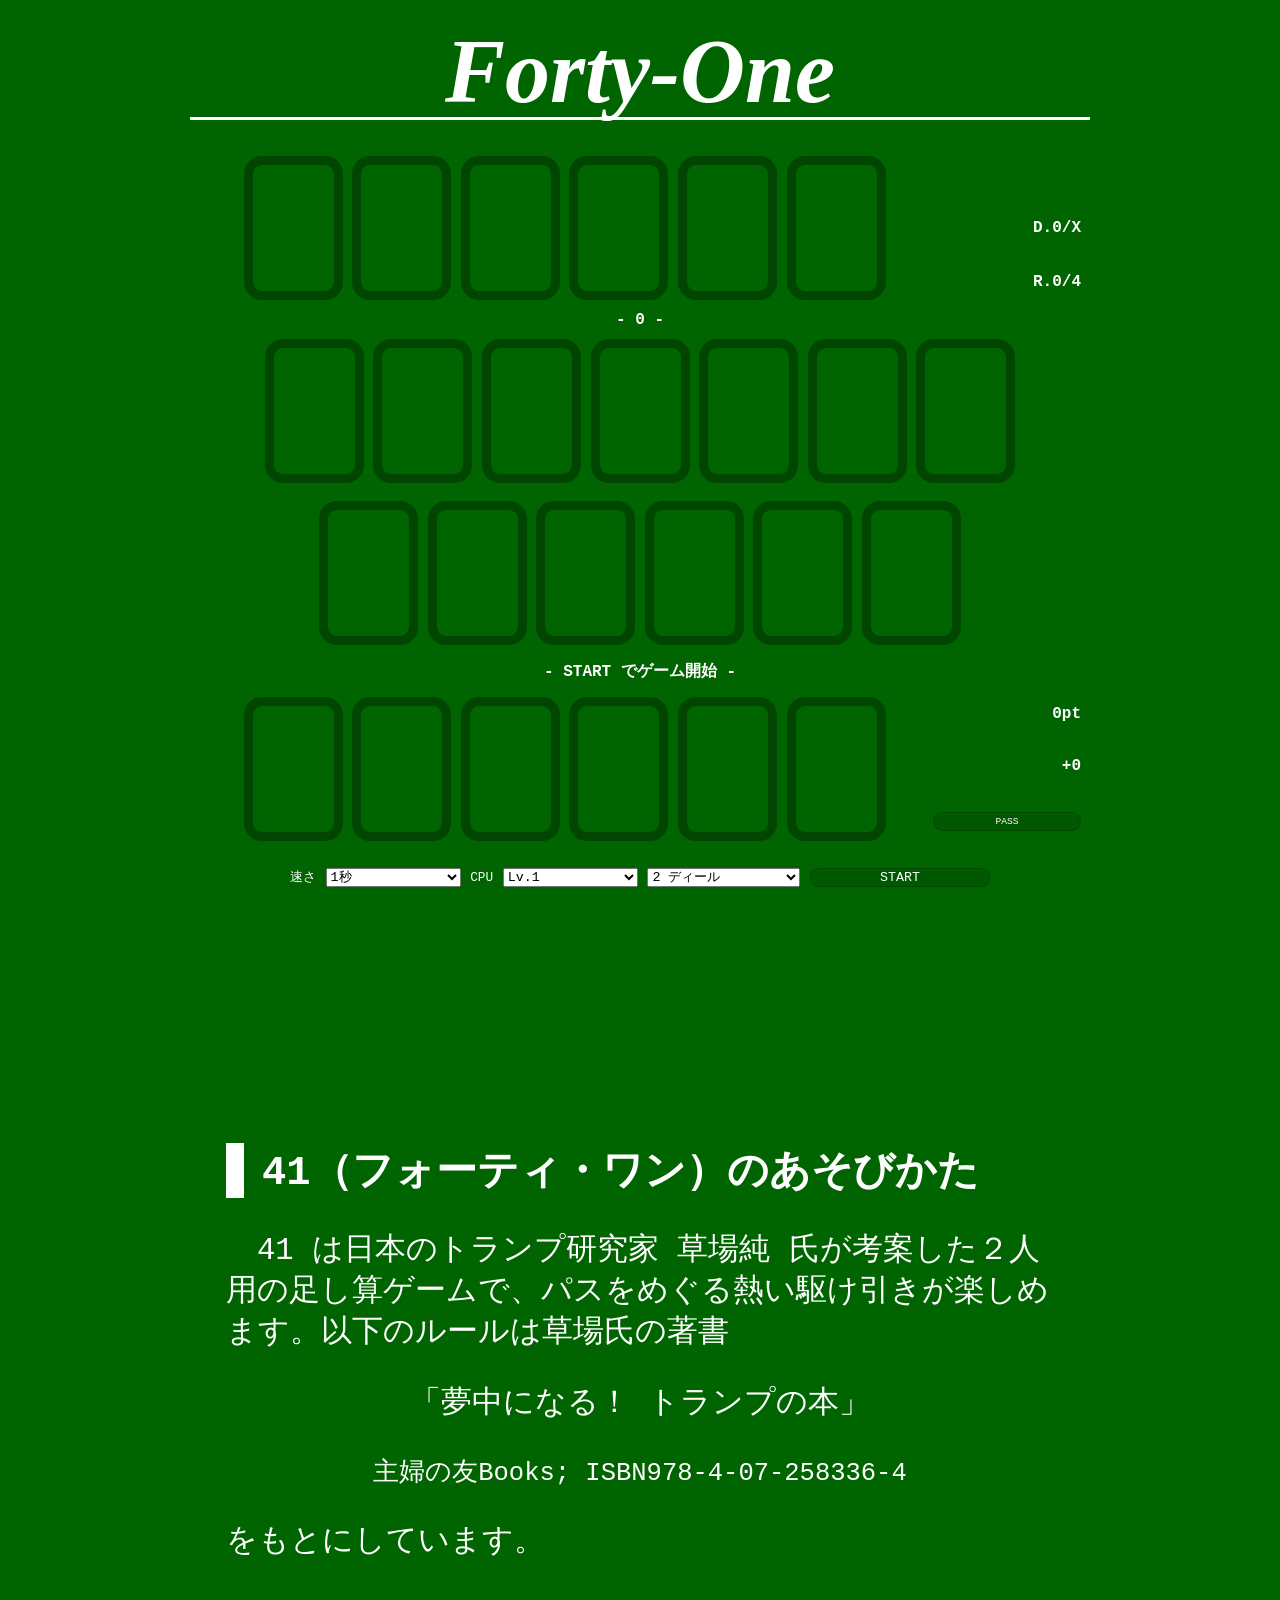
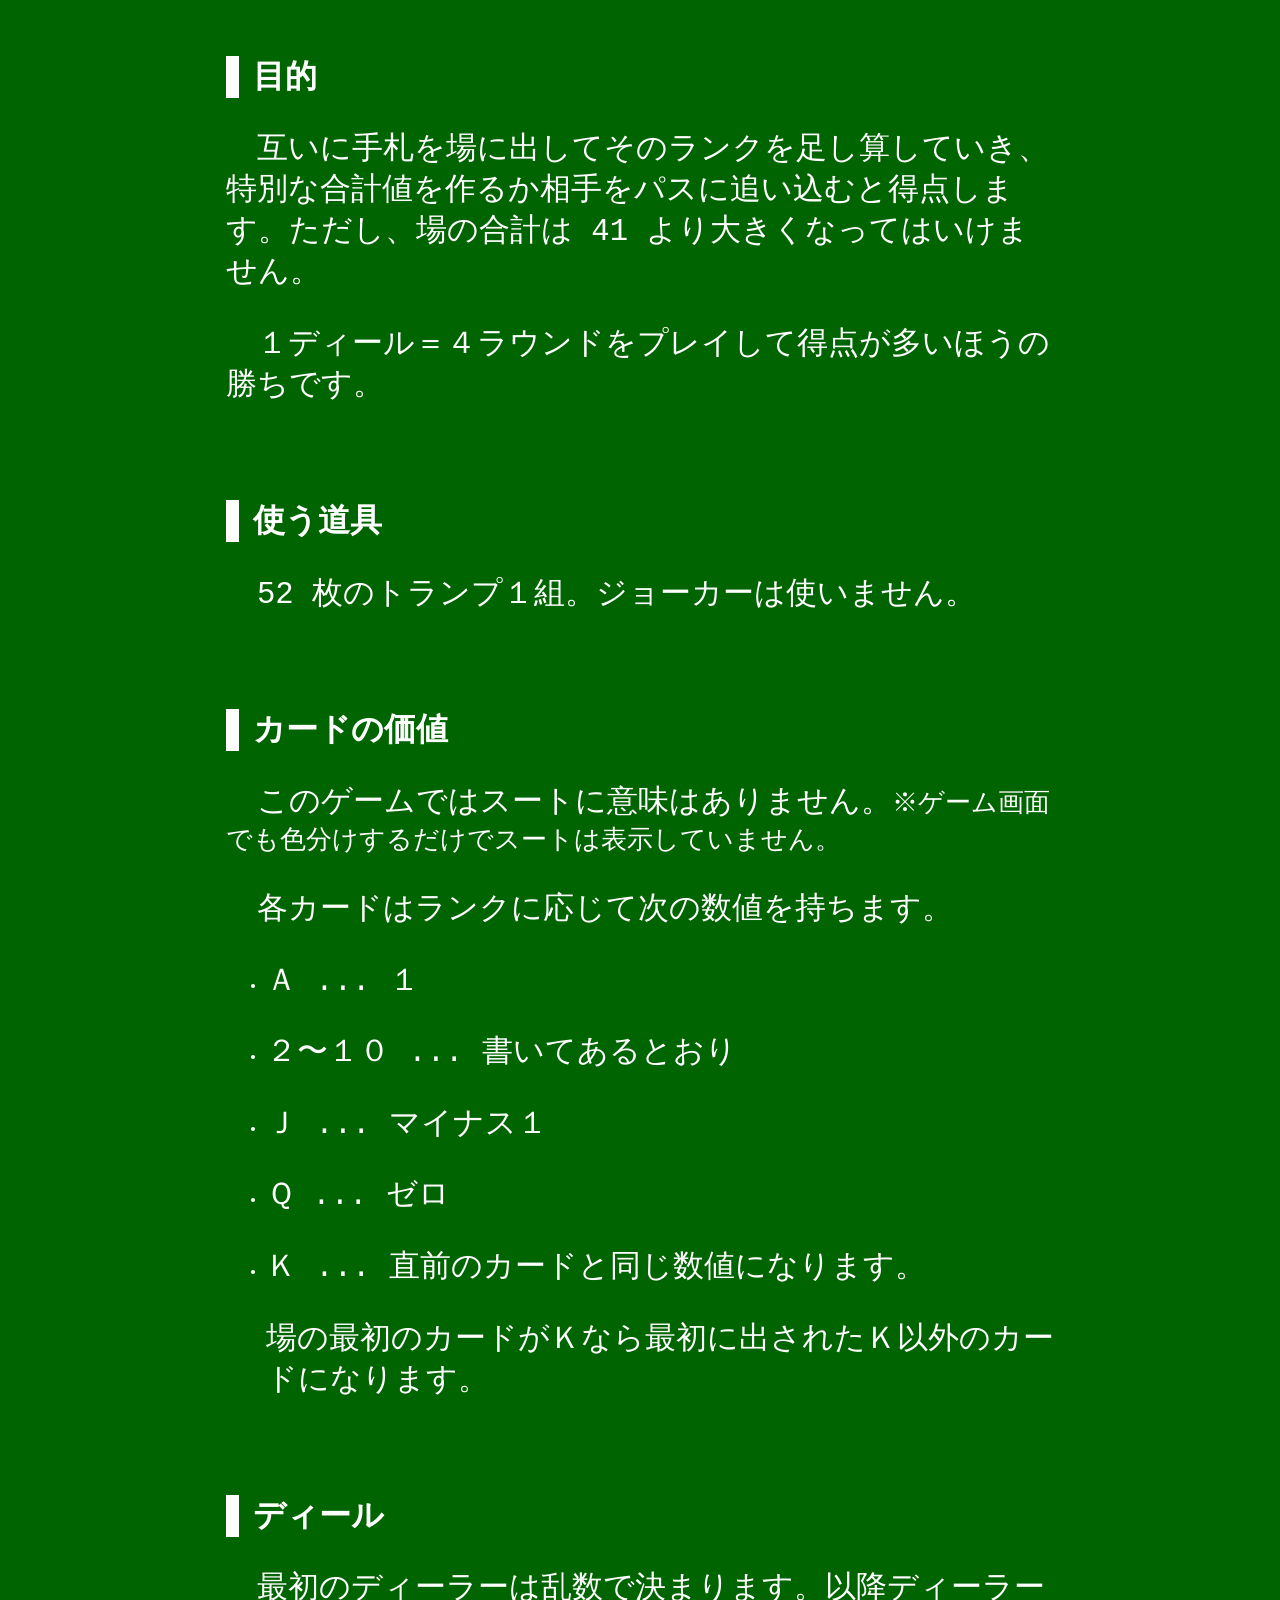
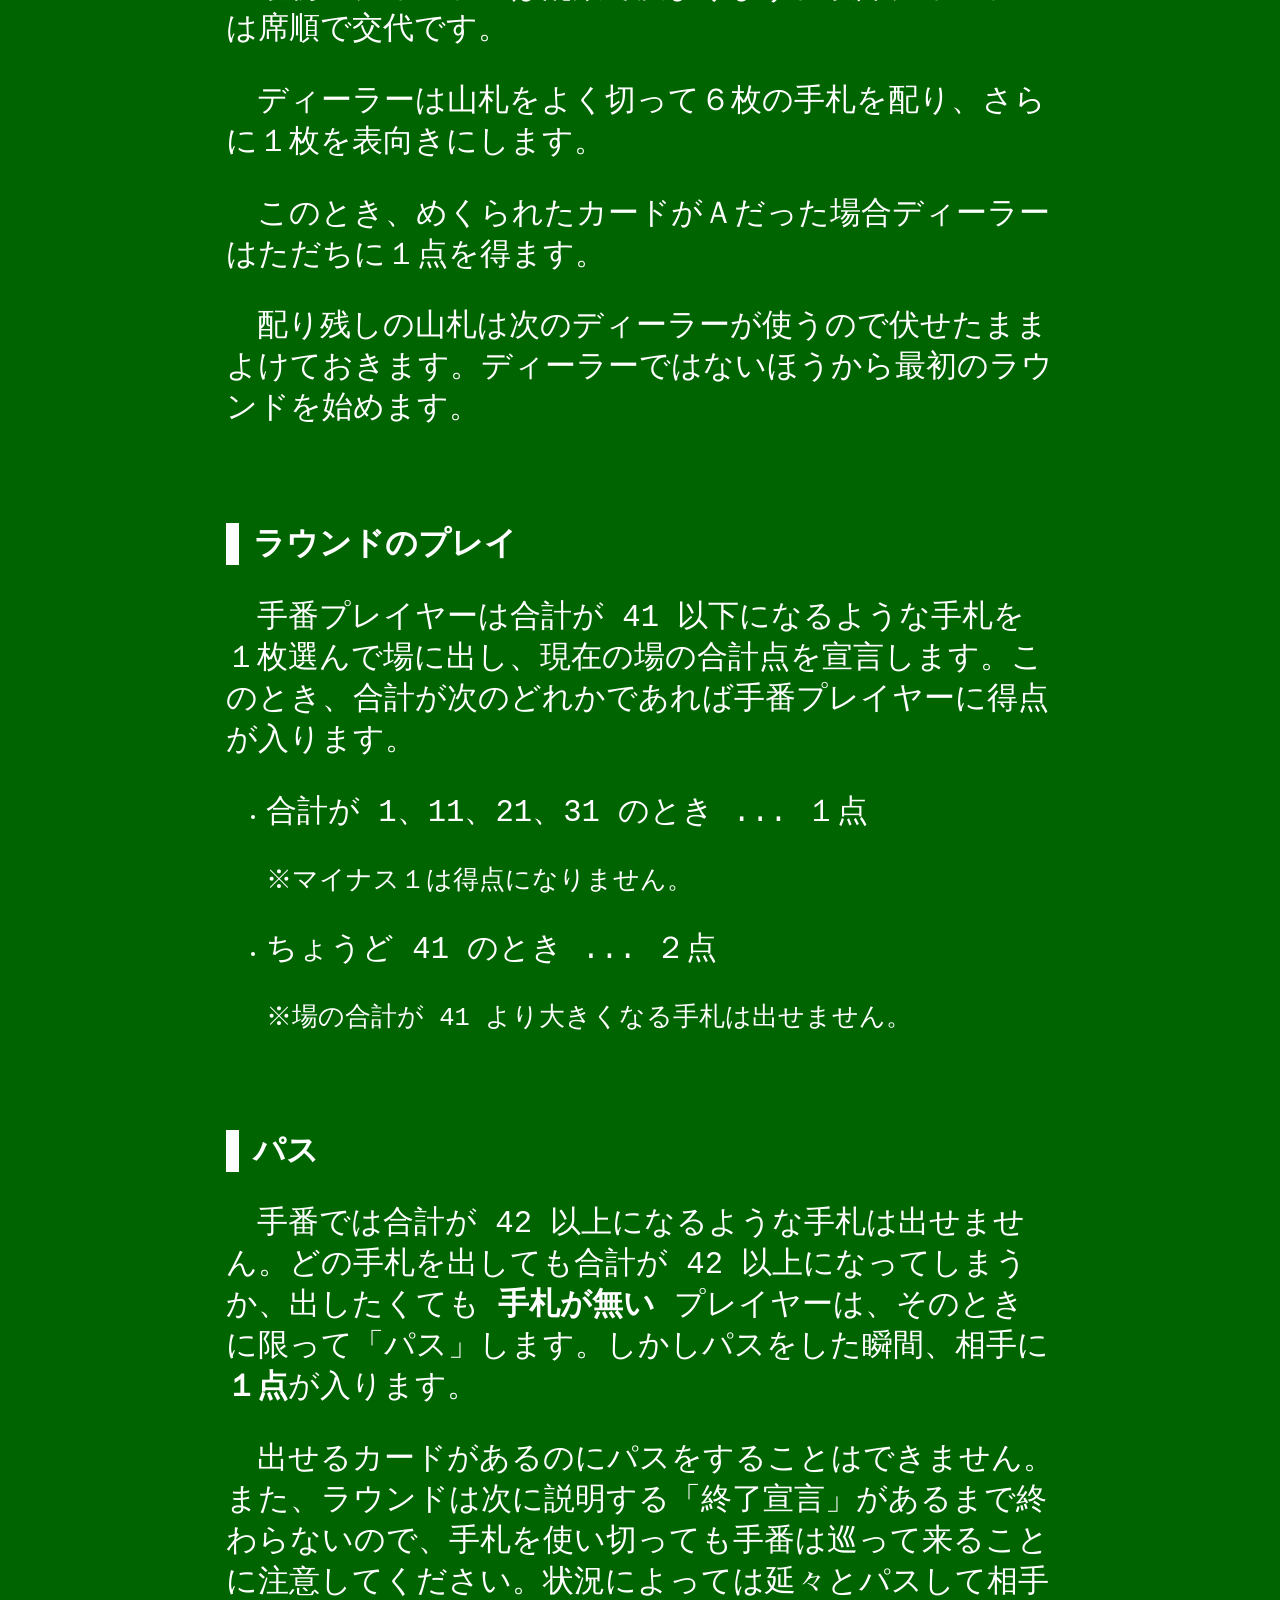
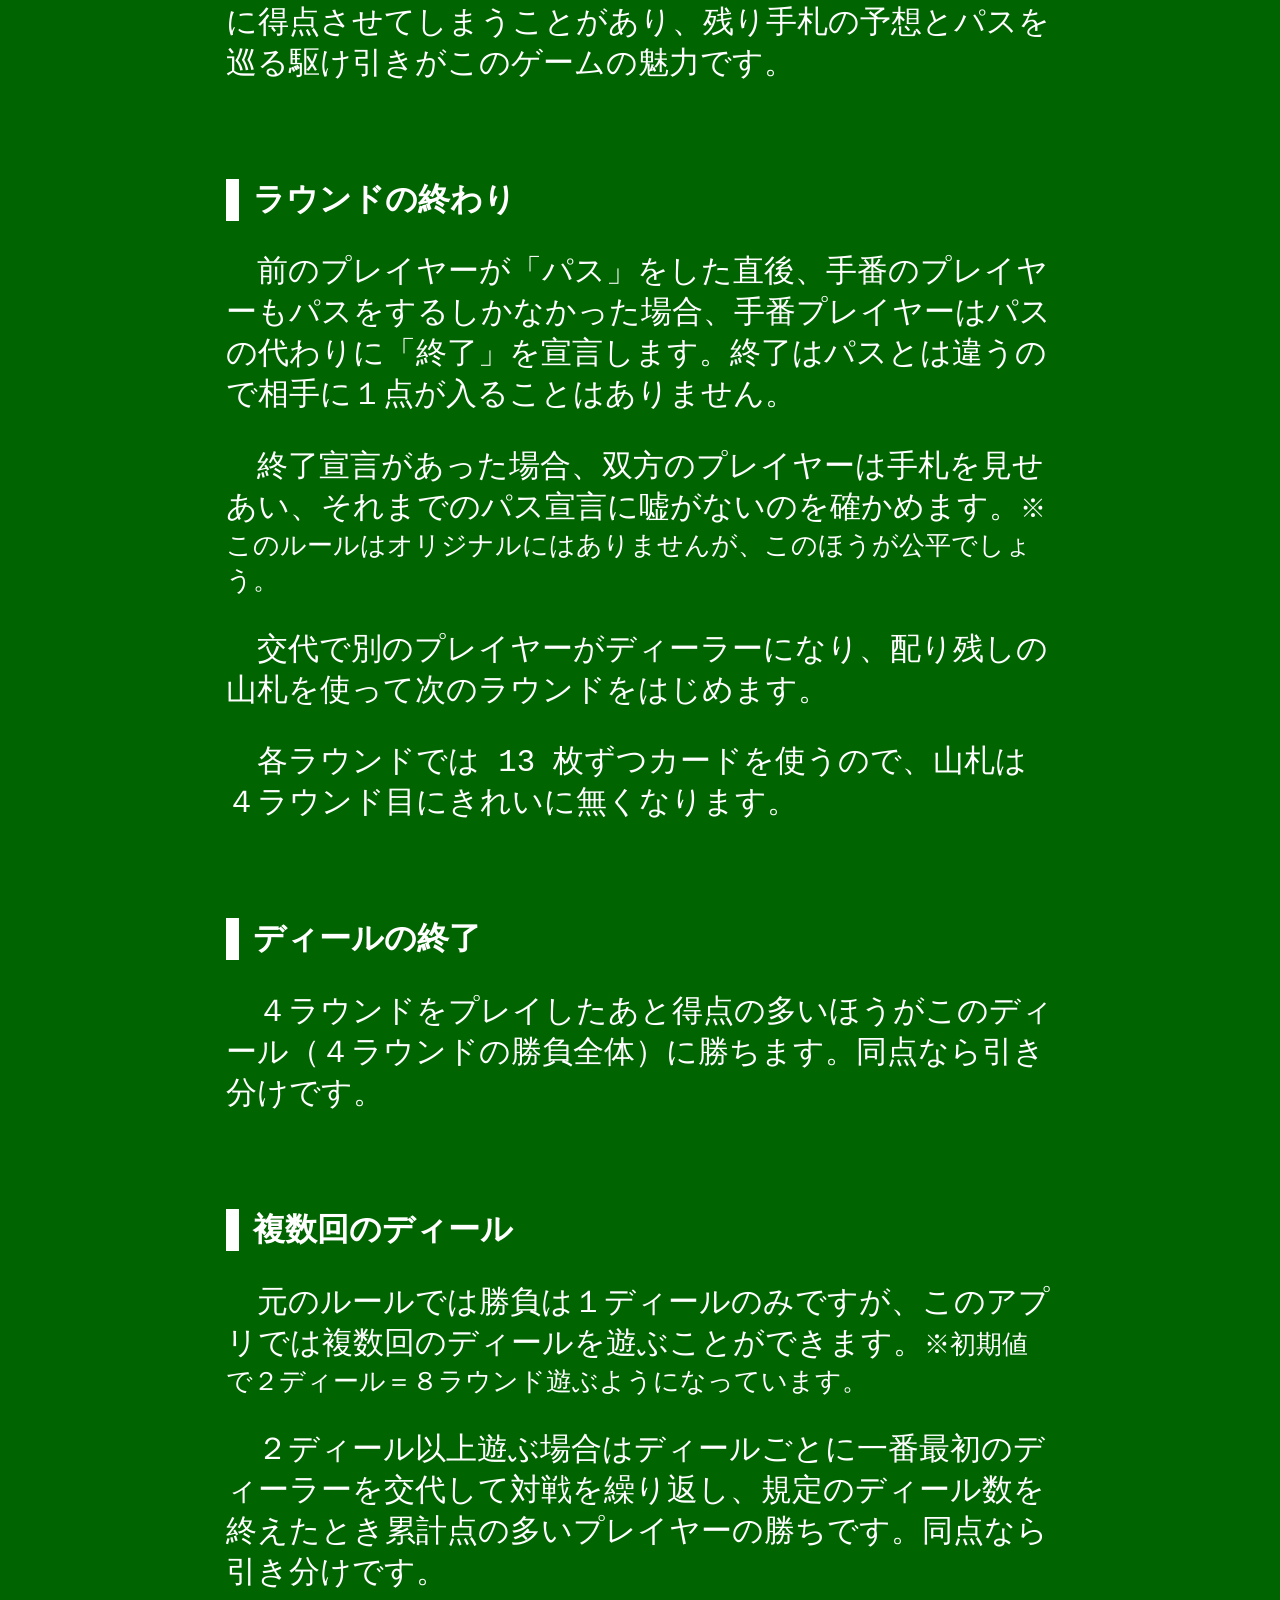
==== commit 085714b9: "久々にいじった" ====
--- a/index.html
+++ b/index.html
@@ -1,433 +1,179 @@
 <!DOCTYPE html>
 <html lang="ja">
   <head>
-    <meta charset="utf-8">
-    <meta name="viewport" content="width=512, initial-scale=1">
-    <title>41 forty-one</title>
-<style>
-
-.suit_heart   { color: orangered; }
-.suit_heart::before { white-space:pre; content: "\2665\A"; }
-.suit_diamond { color: darkorange; }
-.suit_diamond::before { white-space:pre; content: "\2666\A"; }
-.suit_club    { color: darkgreen; }
-.suit_club::before { white-space:pre; content: "\2663\A"; }
-.suit_spade   { color: midnightblue; }
-.suit_spade::before { white-space:pre; content: "\2660\A"; }
-
-:root {
-  --base-col: wheat;
-}
-
-body {
-  margin: 0px;
-  background-color: var(--base-col);
-}
-
-#game_board {
-  background-color: var(--base-col);
-  padding: 1rem;
-  width: 465px;
-  height: 425px;
-}
-
-.player_hand {
-  display: flex;
-  flex-wrap: wrap;
-  width: 100%;
-  height: 92px;
-  justify-content: center;
-}
-
-.player_card {
-  font-family: sans-serif;
-  border-radius: 8px;
-  border: 2px solid blue;
-  background-color: white;
-  width: 64px;
-  height: 90px;
-  margin-right: 6px;
-}
-
-.player_card div {
-  line-height: 1em;
-  font-size: 32px;
-}
-
-.player_card[disabled] {
-  border: 2px solid black;
-  background-color: whitesmoke;
-}
-
-.com_hand {
-  display: flex;
-  flex-wrap: wrap;
-}
-
-.com_card {
-  font-family: sans-serif;
-  border-radius: 4px;
-  border: 1px solid black;
-  width: 32px;
-  height: 45px;
-  margin-right: 3px;
-  background-color : #ffffff;
-  background-image:
-    repeating-linear-gradient( 45deg,rgba(0, 135, 255, 0.5) 0px 4px,	transparent 4px 10px),
-    repeating-linear-gradient( -45deg,rgba(95, 255, 0, 0.5) 0px 4px,	transparent 4px 10px);
-}
-
-.board {
-  display: flex;
-  flex-wrap: wrap;
-  justify-content: center;
-  width: 100%;
-  height: 50px;
-}
-
-.board_card {
-  font-family: sans-serif;
-  border-radius: 6px;
-  border: 2px solid black;
-  background-color: white;
-  width: 29px;
-  height: 36px;
-  padding-top:8px;
-  margin-right: 2px;
-  text-align: center;
-}
-
-.board_card div {
-  line-height: 1em;
-  font-size: 14px;
-}
-
-.msg_box {
-  text-align: center;
-  padding: 12px 0px 12px 0px;
-  font-size: 1.2rem;
-  height: 1em;
-}
-
-#sum_box {
-  text-align: right;
-  padding: 0px 12px 4px 0px;
-  font-size: 2rem;
-}
-
-#sum_box::before {
-  white-space:pre;
-  content: '= ';
-}
-
-.com_and_score {
-  display: flex;
-  justify-content: space-between;
-}
-
-#score {
-  text-align: right;
-  font-size: 2rem;
-}
-
-#round_count {
-}
-#round_count::after {
-  content: '\1D411';
-}
-
-#face {
-  font-size: 2rem;
-  margin-right: 0.5rem;
-}
-
-.rulebook {
-  padding: 1rem 1rem 3rem 1rem;
-  margin: 1rem;
-  border-radius: 12px;
-  background-color: white;
-}
-
-.rulebook h2 {
-  border-left: 0.5em solid black;
-  border-bottom: 1px solid black;
-  padding-left: 0.5em;
-}
-
-.rulebook h3 {
-  border-left: 0.3em solid black;
-  padding-left: 0.3em;
-  margin-top: 2em;
-}
-
-.pass_and_cheat {
-  display: flex;
-  justify-content: space-between;
-}
-
-#pass_button {
-  font-size: 20px;
-  border: 1px solid darkred;
-  border-radius: 6px;
-  background-color: red;
-  color: white;
-  padding: 4px 16px 4px 16px;
-  margin-top: 16px;
-}
-
-#pass_button[disabled] {
-  border: 1px solid gray;
-  background-color: silver;
-  color: gray;
-}
-
-#cheat_button {
-  border: 1px solid gray;
-  background-color: var(--base-col);
-  color: black;
-  padding: 0px 6px 0px 6px;
-  margin-top: 16px;
-  font-size: 16px;
-}
-
-#cheat_button::before {
-  content: '\13079';
-}
-
-.counter {
-  border: 1px solid black;
-  border-collapse: collapse;
-}
-
-.counter th {
-  background-color: silver;
-}
-
-.counter td {
-  background-color: white;
-}
-
-
-.counter th, .counter td {
-  border: 1px solid black;
-  width: 2rem;
-}
-
-</style>
-    <script type="module" src="41.js"></script>
+    <meta charset="UTF-8">
+    <meta name="viewport" content="width=device-width, initial-scale=1.0">
+    <script type="module" src="./src/gui.js"></script>
+    <link rel="stylesheet" href="./src/style.css">
+    <title>41 card game</title>
   </head>
   <body>
-    <div id="game_board">
-      <div class="com_and_score" style="visibility:hidden">
-        <div class="com_hand">
-          <div id="face">&#x1f642;</div>
-          <div class="com_card" id="com_hand_1" style="visibility:hidden"></div>
-          <div class="com_card" id="com_hand_2" style="visibility:hidden"></div>
-          <div class="com_card" id="com_hand_3" style="visibility:hidden"></div>
-          <div class="com_card" id="com_hand_4" style="visibility:hidden"></div>
-          <div class="com_card" id="com_hand_5" style="visibility:hidden"></div>
-          <div class="com_card" id="com_hand_6" style="visibility:hidden"></div>
-        </div>
-        <div id="round_count">1</div>
-        <div id="score">100 vs 100</div>
+    <div class="container">
+      <div class="content">
+        <h1>Forty-One</h1>
+        <table>
+          <tr>
+            <td rowspan="4" class="hand-area">
+              <span class="card blank" id="ophand-0"></span>
+              <span class="card blank" id="ophand-1"></span>
+              <span class="card blank" id="ophand-2"></span>
+              <span class="card blank" id="ophand-3"></span>
+              <span class="card blank" id="ophand-4"></span>
+              <span class="card blank" id="ophand-5"></span>
+            </td>
+          </tr>
+          <tr><td>&nbsp;</td></tr>
+          <tr><td class="td-info" id="dealcnt-td">D.0/X</td></tr>
+          <tr><td class="td-info" id="roundcnt-td">R.0/4</td></tr>
+        </table>
+        <table>
+          <thead>
+            <tr>
+              <th id="sum-th">- 0 -</th>
+            </tr>
+          </thead>
+          <tbody>
+            <tr>
+              <td class="ba-area">
+                <span class="card blank" id="ba-card-0"></span>
+                <span class="card blank" id="ba-card-2"></span>
+                <span class="card blank" id="ba-card-4"></span>
+                <span class="card blank" id="ba-card-6"></span>
+                <span class="card blank" id="ba-card-8"></span>
+                <span class="card blank" id="ba-card-10"></span>
+                <span class="card blank" id="ba-card-12"></span>
+              </td>
+            </tr>
+            <tr>
+              <td class="ba-area">
+                <span class="card blank" id="ba-card-1"></span>
+                <span class="card blank" id="ba-card-3"></span>
+                <span class="card blank" id="ba-card-5"></span>
+                <span class="card blank" id="ba-card-7"></span>
+                <span class="card blank" id="ba-card-9"></span>
+                <span class="card blank" id="ba-card-11"></span>
+              </td>
+            </tr>
+          </tbody>
+        </table>
+        <table>
+          <thead>
+            <tr>
+              <th colspan="2" id="msg-area">- START でゲーム開始 -</th>
+            </tr>
+          </thead>
+          <tbody>
+            <tr>
+              <td rowspan="4" class="hand-area">
+                <span class="card blank" id="phand-0"></span>
+                <span class="card blank" id="phand-1"></span>
+                <span class="card blank" id="phand-2"></span>
+                <span class="card blank" id="phand-3"></span>
+                <span class="card blank" id="phand-4"></span>
+                <span class="card blank" id="phand-5"></span>
+              </td>
+            </tr>
+            <tr><td class="td-info" id="pl_score">0pt</td></tr>
+            <tr><td class="td-info" id="pl_katen">+0</td></tr>
+            <tr>
+              <td class="td-info">
+                <button class="pass-button" id="pass_button">PASS</button>
+              </td>
+            </tr>
+          </tbody>
+        </table>
+        <br>
+        <center id="option_box">
+          <label for="speed_sel">速さ</label>
+          <select class="speed-sel" id="speed_sel">
+            <option value="300">0.3秒</option>
+            <option value="500">0.5秒</option>
+            <option value="800">0.8秒</option>
+            <option value="1000" selected>1秒</option>
+            <option value="1500">1.5秒</option>
+            <option value="2000">2秒</option>
+          </select>
+          <label for="cpu_lv_sel">CPU</label>
+          <select class="cpu-sel" id="cpu_lv_sel">
+            <option value="0">Lv.0</option>
+            <option value="1" selected>Lv.1</option>
+          </select>
+          <select class="deal-sel" id="max_deal_sel">
+            <option value="1">1 ディール</option>
+            <option value="2" selected>2 ディール</option>
+            <option value="3">3 ディール</option>
+            <option value="4">4 ディール</option>
+            <option value="5">5 ディール</option>
+            <option value="6">6 ディール</option>
+          </select>
+          <button class="start-button" id="start-button">START</button>
+        </center>
       </div>
-      <div class="msg_box">
-        <div id="msg"></div>
-        <div id="start_menu">
-          <select id="select_box">
-          </select>
-          <button id="start_button">Start</button>
-        </div>
+      <div class="rule">
+        <h1>41（フォーティ・ワン）のあそびかた</h1>
+        <p>　41 は日本のトランプ研究家 草場純 氏が考案した２人用の足し算ゲームで、パスをめぐる熱い駆け引きが楽しめます。以下のルールは草場氏の著書</p>
+        <center><p>「夢中になる！ トランプの本」</p><p><small>主婦の友Books; ISBN978-4-07-258336-4</small></p></center>
+        <p>をもとにしています。</p>
+        <p>&nbsp;</p>
+        <h2>目的</h2>
+        <p>　互いに手札を場に出してそのランクを足し算していき、特別な合計値を作るか相手をパスに追い込むと得点します。ただし、場の合計は 41 より大きくなってはいけません。</p>
+        <p>　１ディール＝４ラウンドをプレイして得点が多いほうの勝ちです。</p>
+        <p>&nbsp;</p>
+        <h2>使う道具</h2>
+        <p>　52 枚のトランプ１組。ジョーカーは使いません。</p>
+        <p>&nbsp;</p>
+        <h2>カードの価値</h2>
+        <p>　このゲームではスートに意味はありません。<small>※ゲーム画面でも色分けするだけでスートは表示していません。</small></p>
+        <p>　各カードはランクに応じて次の数値を持ちます。</p>
+        <ul>
+          <li><p>Ａ ... １</p></li>
+          <li><p>２〜１０ ... 書いてあるとおり</p></li>
+          <li><p>Ｊ ... マイナス１</p></li>
+          <li><p>Ｑ ... ゼロ</p></li>
+          <li>
+            <p>Ｋ ... 直前のカードと同じ数値になります。</p>
+            <p>場の最初のカードがＫなら最初に出されたＫ以外のカードになります。</p>
+          </li>
+        </ul>
+        <p>&nbsp;</p>
+        <h2>ディール</h2>
+        <p>　最初のディーラーは乱数で決まります。以降ディーラーは席順で交代です。</p>
+        <p>　ディーラーは山札をよく切って６枚の手札を配り、さらに１枚を表向きにします。</p>
+        <p>　このとき、めくられたカードがＡだった場合ディーラーはただちに１点を得ます。</p>
+        <p>　配り残しの山札は次のディーラーが使うので伏せたままよけておきます。ディーラーではないほうから最初のラウンドを始めます。</p>
+        <p>&nbsp;</p>
+        <h2>ラウンドのプレイ</h2>
+        <p>　手番プレイヤーは合計が 41 以下になるような手札を１枚選んで場に出し、現在の場の合計点を宣言します。このとき、合計が次のどれかであれば手番プレイヤーに得点が入ります。</p>
+        <ul>
+          <li>
+            <p>合計が 1、11、21、31 のとき ... １点</p>
+            <p><small>※マイナス１は得点になりません。</small></p>
+          </li>
+          <li>
+            <p>ちょうど 41 のとき ... ２点</p>
+            <p><small>※場の合計が 41 より大きくなる手札は出せません。</small></p>
+          </li>
+        </ul>
+        <p>&nbsp;</p>
+        <h2>パス</h2>
+        <p>　手番では合計が 42 以上になるような手札は出せません。どの手札を出しても合計が 42 以上になってしまうか、出したくても <b>手札が無い</b> プレイヤーは、そのときに限って「パス」します。しかしパスをした瞬間、相手に<b>１点</b>が入ります。</p>
+        <p>　出せるカードがあるのにパスをすることはできません。また、ラウンドは次に説明する「終了宣言」があるまで終わらないので、手札を使い切っても手番は巡って来ることに注意してください。状況によっては延々とパスして相手に得点させてしまうことがあり、残り手札の予想とパスを巡る駆け引きがこのゲームの魅力です。</p>
+        <p>&nbsp;</p>
+
+        <h2>ラウンドの終わり</h2>
+        <p>　前のプレイヤーが「パス」をした直後、手番のプレイヤーもパスをするしかなかった場合、手番プレイヤーはパスの代わりに「終了」を宣言します。終了はパスとは違うので相手に１点が入ることはありません。</p>
+        <p>　終了宣言があった場合、双方のプレイヤーは手札を見せあい、それまでのパス宣言に嘘がないのを確かめます。<small>※このルールはオリジナルにはありませんが、このほうが公平でしょう。</small></p>
+        <p>　交代で別のプレイヤーがディーラーになり、配り残しの山札を使って次のラウンドをはじめます。</p>
+        <p>　各ラウンドでは 13 枚ずつカードを使うので、山札は４ラウンド目にきれいに無くなります。</p>
+        <p>&nbsp;</p>
+        <h2>ディールの終了</h2>
+        <p>　４ラウンドをプレイしたあと得点の多いほうがこのディール（４ラウンドの勝負全体）に勝ちます。同点なら引き分けです。</p>
+        <p>&nbsp;</p>
+        <h2>複数回のディール</h2>
+        <p>　元のルールでは勝負は１ディールのみですが、このアプリでは複数回のディールを遊ぶことができます。<small>※初期値で２ディール＝８ラウンド遊ぶようになっています。</small></p>
+        <p>　２ディール以上遊ぶ場合はディールごとに一番最初のディーラーを交代して対戦を繰り返し、規定のディール数を終えたとき累計点の多いプレイヤーの勝ちです。同点なら引き分けです。</p>
+        <p>&nbsp;</p>
       </div>
-      <div class="board">
-        <div class="board_card" id="ba_0"  style="visibility:hidden"></div>
-        <div class="board_card" id="ba_1"  style="visibility:hidden"></div>
-        <div class="board_card" id="ba_2"  style="visibility:hidden"></div>
-        <div class="board_card" id="ba_3"  style="visibility:hidden"></div>
-        <div class="board_card" id="ba_4"  style="visibility:hidden"></div>
-        <div class="board_card" id="ba_5"  style="visibility:hidden"></div>
-        <div class="board_card" id="ba_6"  style="visibility:hidden"></div>
-        <div class="board_card" id="ba_7"  style="visibility:hidden"></div>
-        <div class="board_card" id="ba_8"  style="visibility:hidden"></div>
-        <div class="board_card" id="ba_9"  style="visibility:hidden"></div>
-        <div class="board_card" id="ba_10" style="visibility:hidden"></div>
-        <div class="board_card" id="ba_11" style="visibility:hidden"></div>
-        <div class="board_card" id="ba_12" style="visibility:hidden"></div>
-      </div>
-      <div id="sum_box" style="visibility:hidden">0</div>
-      <div class="player_hand">
-        <button class="player_card" id="hand_0" style="visibility:hidden"></button>
-        <button class="player_card" id="hand_1" style="visibility:hidden"></button>
-        <button class="player_card" id="hand_2" style="visibility:hidden"></button>
-        <button class="player_card" id="hand_3" style="visibility:hidden"></button>
-        <button class="player_card" id="hand_4" style="visibility:hidden"></button>
-        <button class="player_card" id="hand_5" style="visibility:hidden"></button>
-      </div>
-      <div class="pass_and_cheat" style="visibility:hidden">
-        <button id="cheat_button"></button>
-        <button id="pass_button">PASS</button>
-      </div>
-      <div style="width:100%;text-align:center;margin-top:14px">
-        <table class="counter" style="visibility:hidden">
-          <tr>
-            <th>J</th>
-            <th>Q</th>
-            <th>A</th>
-            <th>2</th>
-            <th>3</th>
-            <th>4</th>
-            <th>5</th>
-            <th>6</th>
-            <th>7</th>
-            <th>8</th>
-            <th>9</th>
-            <th>10</th>
-            <th>K</th>
-          </tr>
-          <tr>
-            <td id="tbl_11">4</td>
-            <td id="tbl_0">4</td>
-            <td id="tbl_1">4</td>
-            <td id="tbl_2">4</td>
-            <td id="tbl_3">4</td>
-            <td id="tbl_4">4</td>
-            <td id="tbl_5">4</td>
-            <td id="tbl_6">4</td>
-            <td id="tbl_7">4</td>
-            <td id="tbl_8">4</td>
-            <td id="tbl_9">4</td>
-            <td id="tbl_10">4</td>
-            <td id="tbl_12">4</td>
-          </tr>
-        </table>
-      </div>
-    </div>
-
-    <div class="rulebook">
-      <h2>41 forty-one</h2>
-<i>　ずっとオマエのターン……！</i><br>
-<br>
-　４１（フォーティ・ワン）はトランプ研究家の草場純氏が英国のクリベッジを元に考案した２人用の足し算ゲームで、いかに相手を「パス」させるかの睨み合いが楽しい傑作です。<br>
-<br>
-　ルールは草場氏の著書「夢中になる！　トランプの本（主婦の友社）」を参考にしていますが、コンピュータを相手に戦う点を踏まえ、ここでは以下のようなオリジナル・バリアントを採用しています。<br>
-<ol>
-  <li>ラウンドの終了時に残った手札は伏せて捨てる。相手には見せない。</li>
-  <li>パスはいつでもできる。</li>
-</ol>
-<small>　※上記に加え、オリジナルルールで「２人ともパス／最後のパス」としている説明を、このアプリでは「フィニッシュ」と言い換えています。</small><br>
-<br>
-　上記のバリアントは対コンピュータ用のルールですので、仲間同士で遊ぶ場合は原著を入手し、人間が楽しむために設計された<b>本来のルール</b>を楽しんでください。<br>
-<br>
-　このアプリは 2023 年版の Firefox および 2022年の Chrome で動作確認しています。iOS 16 の Safari でもプレイできなくはありません。<br>
-<h3>使う道具と参加人数</h3>
-　常に２人専用のゲームです。<br>
-　普通のトランプのＡ〜Ｋ、合計５２枚を使います。ジョーカーは使いません。<br>
-　この時、各カードはスート（マーク）を無視して、Ａ＝１、２〜１０＝数字通り、絵札＝特殊カード（後述）とします。<br>
-<h3>ゲームの目的</h3>
-　場に出したカードの数字で足し算し、その合計がゼロより大きく、なおかつ１の位が１になるようにします。<br>
-<br>
-１．合計が１、１１、２１、３１なら <b>１ポイント</b> が手に入ります。ボーナスとして、合計が丁度４１なら <b>２ポイント</b> です。<br>
-<br>
-２．ただし、足し算の合計は <b>４１以下でなければならない</b> し、どれを選んでも合計を超えてしまうような手札しかないなら、<b>パス</b> をするしかありません。パスすると <i><b>相手に</b></i> １ポイント が入ってしまいます。<br>
-<br>
-　こうしてポイントを競い、全４回戦をプレイして合計点が多いほうの勝ちです。同点なら引き分けです。<br>
-<h3>ディール</h3>
-　適当に決めたプレイヤーが最初のディーラー（手札を配る人）です。ディーラーはそれぞれのプレイヤーに６枚の手札を配り、さらに１枚のカードを表向きで場に出します。<br>
-<br>
-•ヒズ・ノッブの得点<br>
-　このとき、最初に表向きにされた１枚目のカードがＡ（つまり１）だった場合、１ケタ目が１なので、<b>ディーラーはただちに１点</b> を得ます。<br>
-　運任せのボーナス点を理不尽に感じるかもしれませんが、フォーティ・ワンは英国で古くから遊ばれている「クリベッジ」を元にしたゲームで、本家クリベッジではこの得点を「ヒズ・ノッブ」と呼んでいます。伝統なので諦めてください。理不尽ではありますが、これが歴史の妙味ってやつです：）<br>
-<br>
-　ともあれ、こうして　手札６枚 × ２人 ＋ 最初の１枚 ＝ 計１３枚　を配ったあと、残った山札は脇に避け、残りは次以降のラウンドで使います。<br>
-　各ラウンドで１３枚のカードを使うので、４回戦を終えると　１３枚 × ４ラウンド = ５２枚　より、全４回戦で５２枚の山札が綺麗に無くなることになります。<br>
-<h3>手番にできること</h3>
-　お互いに６枚の手札が配られたあとは、ノンディーラーから、パスをするか場に１枚の手札を出すかの２択です。どちらかを選択したら相手にターンが移ります。<br>
-<h3>１．パスをしたとき</h3>
-　パスは <b>いつでも可能</b> です。わざとパスしても構いませんが、パスをしてしまうと <b>相手に１点</b> を与えてしまうのを忘れないでください。<br>
-<small>　※オリジナルのルールでは出せるのにパスすることは禁止されていますが、このアプリではいつでもパスが可能です。</small><br><br>
-　<b>ただし</b>、相手がパスをした直後の手番に自分もパスをしたいなら、パスの代わりに「フィニッシュ」を宣言します。フィニッシュはパスとは異なるので、相手に点数は入りません。<br>
-<br>
-　どちらかのプレイヤーが「フィニッシュ」したらそのラウンドは終わりになり、場のカードと残りの手札は<b>裏向きにして</b>捨てます。これらのカードは誰にも見ることができません。<br>
-<small>　※オリジナルのルールではラウンド終了時に互いの手札を見せることになっていますが、このアプリでは見せません。理由は後述します。</small><br><br>
-　なお、重要なルールとして、<b>手札が無くても手番は周ってきます</b>。手札がない場合はパス（相手が直前の手番でパスしているなら「フィニッシュ」）しかできません。<br>
-<br>
-　各ラウンドは、こうしてどちらかが「フィニッシュ」を宣言するまで終わりません。パスやフィニッシュを巡る熱い駆け引きが４１というゲームの最大の魅力です。<br>
-<br>
-<br>
-　フィニッシュによってラウンドが終了したら、ディーラー（配るひと）を交代して残りの手札を配ります。毎ラウンド１３枚の山札が消費されるので、４ラウンドが終わると１３ × ４ = ５２で、山札が綺麗に無くなります。<br>
-<br>
-　累計得点の多いほうが勝ち。同点なら引き分けです。<br>
-<h3>２．カードをプレイしたとき</h3>
-　手札を場に出したら、それまでに場へ出されたカードの合計値を算出します。このとき、出されたカードは次のように数えます。<br>
-<ul>
-  <li>Ａ……１</li>
-  <li>２から１０……書いてある通りの数字を加算</li>
-  <li>Ｊ……マイナス１</li>
-  <li>Ｑ……ゼロ</li>
-  <li>Ｋ……直前に出されたＫ以外のカードと同じ数値</li>
-</ul>
-　スート（マーク）は数値にまったく関係ありません。ＪとＱは <b>マイナス</b> や <b>ゼロ</b> になるだけなのでシンプルですが、<b>Ｋ</b> の札は <i>かなり</i> 特殊な効果を持つことに注意してください。<br>
-<br>
-　先に述べたように、正の合計値の１ケタ目が１であれば得点です。Ｊの効果によって合計がマイナスになることがありますが、<b>マイナス１</b>では得点になりません。<br>
-<ul>
-  <li>合計の１ケタ目が１……１点</li>
-  <li>１１なら……１点</li>
-  <li>２１……１点</li>
-  <li>３１……１点</li>
-  <li>４１……<b>２点</b></li>
-  <li>−１……マイナスなので得点にならない</li>
-</ul>
-　<b>重要なルール</b> として、プレイでは、<b>合計４１</b>を超えてしまうような手札の出し方は<b>できません</b>。どれを出しても<b>４２以上になってしまう</b>なら「パス」するほかありません。<br>
-<h3>プレイの例</h3>
-　最も奇妙な効果を持つカードは Ｋ でしょう。その説明を兼ねて、以下にプレイの例を示します。<br>
-<ul>
-  <li>最初にディーラーが運良くＡをめくりました。合計は「１」なので、ディーラーが１点を得ます。</li>
-  <li>ノンディーラーからプレイを始めます。</li>
-  <li>ノンディーラーは１０を出しました。１＋１０で、場は合計１１です。ノンディーラーは１点を得ます。</li>
-  <li>ここでディーラーが「Ｋ」を出しました。直前は１０のカードなので、<b>このＫは１０と同じ数値</b>になります。合計２１になり、ディーラーは１点を得ました。</li>
-  <li>そうしてしばらくカードを出し合っていると、場の合計が３９になりました。</li>
-  <li>ここで、ディーラーが初めて「パス」をします。ノンディーラーに１点入ります。</li>
-  <li>ノンディーラーは２のカードを出しました。合計が４１のため、２点を得ます。</li>
-  <li>ノンディーラーがプレイしたので再びディーラーのターンです。ディーラーはカードを出せず「パス」をしました。<b>また１点が</b>ノンディーラーに入ります。</li>
-  <li>ノンディーラーは、さらにＱを出しました。４１＋ゼロで、合計４１です。ノンディーラーは２点を獲得しました。</li>
-  <li>そして再びディーラーのターンですが……ここでディーラーはＫを出しました。直前のカードはＱなので、<b>このカードはゼロ</b>になります。合計は４１のままなので、ディーラーに２点が入ります！</li>
-  <li>続くプレイヤーには手札がありませんでした。仕方なく「パス」をします。ディーラーに１点が入ります。</li>
-  <li>ディーラーのターンです。ディーラーは再びＫを出します。Ｑ、Ｋ、Ｋと出されたので、<b>このＫもやはりゼロ</b>です。合計は４１のままなので、ディーラーは２点を得ます。</li>
-  <li>ノンディーラーには手札がありませんが、誰も「フィニッシュ」していないので、<b>またノンディーラーのターン</b>です。「パス」以外にできないのでパスを宣言し、ディーラーに１点が入ります！</li>
-  <li>またディーラーのターンですが、ディーラーも手札を出せません。ノンディーラーが「パス」した直後なので、ディーラーはようやく「フィニッシュ」を宣言しました。フィニッシュはパスではないため、<b>得点のやりとりはありません</b>。</li>
-  <li>ラウンド終了です。お互いに残った手札を<b>裏向きに伏せて捨て</b>、ディーラーを交代して新しい手札を配ります。</li>
-</ul>
-<h3>ラウンド最初のＫ</h3>
-　最初にディーラーがめくったカードがＫだった時、Ｋは最初に出されたＫ以外のカードになります。言い換えるなら、Ｋではないカードが出るまで合計値はゼロのまま保留です。<br>
-<br>
-　例えば場にめくられた最初のカードがＫで、次のプレイヤーもＫを出し、その次に７が出されたとします。<br>
-　場に出された２枚のＫはこのときようやく「７」と数えられ、合計は「７（元はＫ）＋７（元Ｋ） ＋ ７（実際の７）＝２１」になります。<br>
-　最初の２つの７は「Ｋ」が３枚目の７に変身した結果で、３枚目の「７」は今出されたリアルな７です。７×３枚＝２１のため、合計は２１になります。<br>
-<h3>ゲーム画面の説明</h3>
-　対戦相手を選んで「Start」を押すとゲームが始まります。ディールや合計値の算出は自動で進みます。<br>
-<br>
-　プレイ中、対戦相手のプログラムは<b>一切のチート行為をしません</b>。プログラムはコンピュータが有利なように手札を入れ替えたりしませんし、思考ルーチンはあなたの手札を覗き見たりしません。しかしなにしろコンピュータなので、対戦相手は<b>ゴリゴリにカウンティング</b>しやがりますし、<b>覚えたことを絶対に忘れません</b>。<br>
-<br>
-　これだとさすがにヒトが不利なので、このアプリでは最初に述べたバリアントを採用することにしました。各ラウンドの終了時に、<b>残った手札は伏せて捨てる</b> というルールがそれです。<br>
-　このルールによってコンピュータは完全なカウンティングが不可能になり、ゲームにゆらぎを作れますが、そうして手札を隠して捨てる場合、オリジナル・ルールにある「出せるのに出さないのはダメ」という条件は検証不能になってしまいます。よって、<b>パスはいつでも可能</b>というルールも追加しました。<br>
-　これらのバリアントはコンピュータが相手だからこそのものです。人間同士で遊ぶ場合はオリジナル・ルールに従ってください。「出したくないのに出さなきゃダメなの？」というジレンマがゲームに追加され、人間のために創作されたこのゲーム本来の楽しさを味わえます。<br>
-<br>
-　人類の不利をさらに緩和するため、ゲームでは「チートボタン」も用意しています。<br>
-<br>
-　どうしてもコンピュータに勝てないときは、左下の目玉ボタンを押してみてください。これまでにあなたの視点で見ることができたすべてのカード（場に出されたカードと自分の手札）を<b>除いた</b>、ルール上合理的に推論可能な残りカードの枚数が表示されます。<br>
-　これは対戦相手がカウンティングしているデータのプレイヤーバージョンです。あるラウンドで場に出されなかった手札は自分だけの情報になるので、捨て札が相手のカウンティングを乱すことができるのを確認できるでしょう。先述の通り対戦相手はチートをせず、自分の視点から見た同様の情報<b>だけ</b>を参考に戦略を決めていますから、同じ土俵で知恵比べができます。<br>
-<h3>基本的な戦略</h3>
-　上に述べた通り最後はカウンティングが決め手になるゲームですが、記憶力を使わずとも戦う道は用意されています。<br>
-<br>
-　１０と絵札、それにＡや２などのカードは温存するべきです。それ以外の手札は、５と６、７と４、８と３、９と２という組み合わせを意識して早めに処分してみてください。ビリーとクリスはカウンティングせず、この戦略だけで戦っています。<br>
-<br>
-　ここでさらに１手先読みし、カウンティングしたデータを元に相手の出方を予想できれば勝率は急上昇するでしょう。例えば合計の１ケタ目が９で、手札に８がある場合、相手の手札に４が無いとわかっているなら（もしくは持っている確率が低いなら）安心して大きな数字を処分できます。<br>
-<br>
-　パスはいつでも可能なので、最終ラウンドで相手がパスしたとき、自分の得点が上回っているなら即座に「フィニッシュ」して勝つことができます。これは元々のルールには無い要素で、アッホ以外の対戦相手はこの<b>即死定石</b>を知っています。<br>
-　最終ラウンドで得点が上回っているなら余分な手札を出さず、相手に「パス」をさせるため、１０などの大きなカードを連打するのもひとつの手でしょう。下回っているなら「パス」だけは回避できるよう粘るべきです。パスした瞬間Ｃｏｍは「フィニッシュ」を選択し、容赦なくあなたを即死させます。<br>
-<br>
-<br>
-<center><a href="https://github.com/hoeg1/forty-one/">github Project page</a></center>
     </div>
   </body>
 </html>
--- a/src/style.css
+++ b/src/style.css
@@ -0,0 +1,180 @@
+* {
+  font-family: "SF Mono", Monaco, Menlo, Consolas, "Courier New", monospace;
+}
+
+html {
+  -webkit-text-size-adjust: 100%; /* 画面回転時の文字サイズ自動調整を防ぐ */
+  -webkit-tap-highlight-color: rgba(0, 0, 0, 0); /* タップ時の青い背景を消す */
+}
+
+body {
+  margin: 0;
+  background-color: darkgreen;
+  padding-bottom: constant(safe-area-inset-bottom); /* iOS 11.2以前用 */
+  padding-bottom: env(safe-area-inset-bottom); /* iOS 11.3以降用 */
+}
+
+
+.container {
+  margin: 0 auto;
+  width: 100svmin;
+  text-align: center;
+
+  .content {
+    height: 120svmin;
+     /*background-color: red; */
+
+    --card-w: 11svmin;
+    --card-h: 16svmin;
+    --fs: 7svmin;
+
+    .card {
+      display: inline-block;
+      width:  calc(var(--card-w) - 2svmin);
+      height: calc(var(--card-h) - 2svmin);
+      padding: 0;
+      margin: 0;
+      text-align: center;
+      border: 1svmin solid white;
+      border-radius: 2svmin;
+      color: white;
+      font-size: var(--fs);
+
+    }
+    .blank {
+      border: 1svmin solid rgba(0,0,0, 0.3);
+      background-color: darkgreen;
+    }
+    .blank::before { white-space: pre; content: ' '; }
+    .sn {
+      background-image: linear-gradient(150deg, rgba(247, 166, 12, 1) 10%,
+        rgba(255, 34, 87, 1) 40%,
+        rgba(154, 39, 238, 1) 68%,
+        rgba(35, 102, 247, 1) 90%);
+    }
+    .sn::before { white-space: pre; content: ' '; }
+    .s0 { background-color: crimson; }
+    .s1 { background-color: orange; }
+    .s2 { background-color: green; }
+    .s3 { background-color: darkblue; }
+     .r0::before { white-space: pre; content: ' '; }
+     .r1::before { content: 'A';  }
+     .r2::before { content: '2';  }  .r3::before { content: '3'; }
+     .r4::before { content: '4';  }  .r5::before { content: '5'; }
+     .r6::before { content: '6';  }  .r7::before { content: '7'; }
+     .r8::before { content: '8';  }  .r9::before { content: '9'; }
+    .r10::before { content: '10'; } .r11::before { content: 'J'; }
+    .r12::before { content: 'Q';  } .r13::before { content: 'K'; }
+
+    h1 {
+      font-size: 10svmin;
+      color: white;
+      text-align: center;
+      margin: 0;
+      margin-bottom: 3svmin;
+      border-bottom: 0.4svmin solid white;
+      font-style: Italic;
+      font-family: cursive;
+      line-height: 10svmin;
+      padding-top: 3svmin;
+    }
+
+    button.pass-button {
+      height: 1.2rem;
+      background-color: rgba(0,0,0,  0.1);
+      border: 1px solid rgba(0,0,0,  0.2);
+      border-radius: 2rem;
+      color: white;
+      letter-spacing: 0;
+      width: 98%;
+      font-size: 0.6rem;
+    }
+    button.start-button {
+      height: 1.2rem;
+      background-color: rgba(0,0,0,  0.1);
+      border: 1px solid rgba(0,0,0,  0.2);
+      border-radius: 2rem;
+      color: white;
+      width: 20%;
+    }
+    label {
+      color: white;
+      font-size: 0.8rem;
+    }
+    select.speed-sel {
+      width: 15%;
+    }
+    select.cpu-sel {
+      width: 15%;
+    }
+    select.deal-sel {
+      width: 17%;
+    }
+
+    table {
+      margin: 0 auto;
+      padding: 0;
+      border-spacing: 0;
+      width: 98svmin;
+      tr {
+        margin: 0;
+        padding: 0;
+      }
+      th {
+        color: white;
+        height: 1.8rem;
+      }
+      td {
+        text-align: center;
+        margin: 0 auto;
+        padding: 0;
+        font-size: 100%;
+      }
+      .hand-area {
+        width: 80svmin;
+        height: 18svmin;
+      }
+      .ba-area {
+        height: 18svmin;
+      }
+      #sum-th {
+        height: 1.2rem;
+        /*font-size: 0.8rem;*/
+        font-size: 100%;
+      }
+      #msg-area {
+        height: 2rem;
+        font-size: 100%;
+      }
+    }
+    .td-info {
+      width: calc(var(--card-w) * 1.5);
+      text-align: right;
+      color: white;
+      font-weight: bold;
+        letter-spacing: 0em;
+        margin: 0;
+        padding: 0;
+    }
+  }
+
+  .rule {
+    padding: 4svmin;
+    color: white;
+    text-align: left;
+    h1 {
+      font-size: 4.5svmin;
+      border-left: 2svmin solid white;
+      padding-left: 2svmin;
+    }
+    h2 {
+      font-size: 3.5svmin;
+      border-left: 1.5svmin solid white;
+      padding-left: 1.5svmin;
+    }
+    p {
+      font-size: 3.4svmin;
+    }
+  }
+}
+
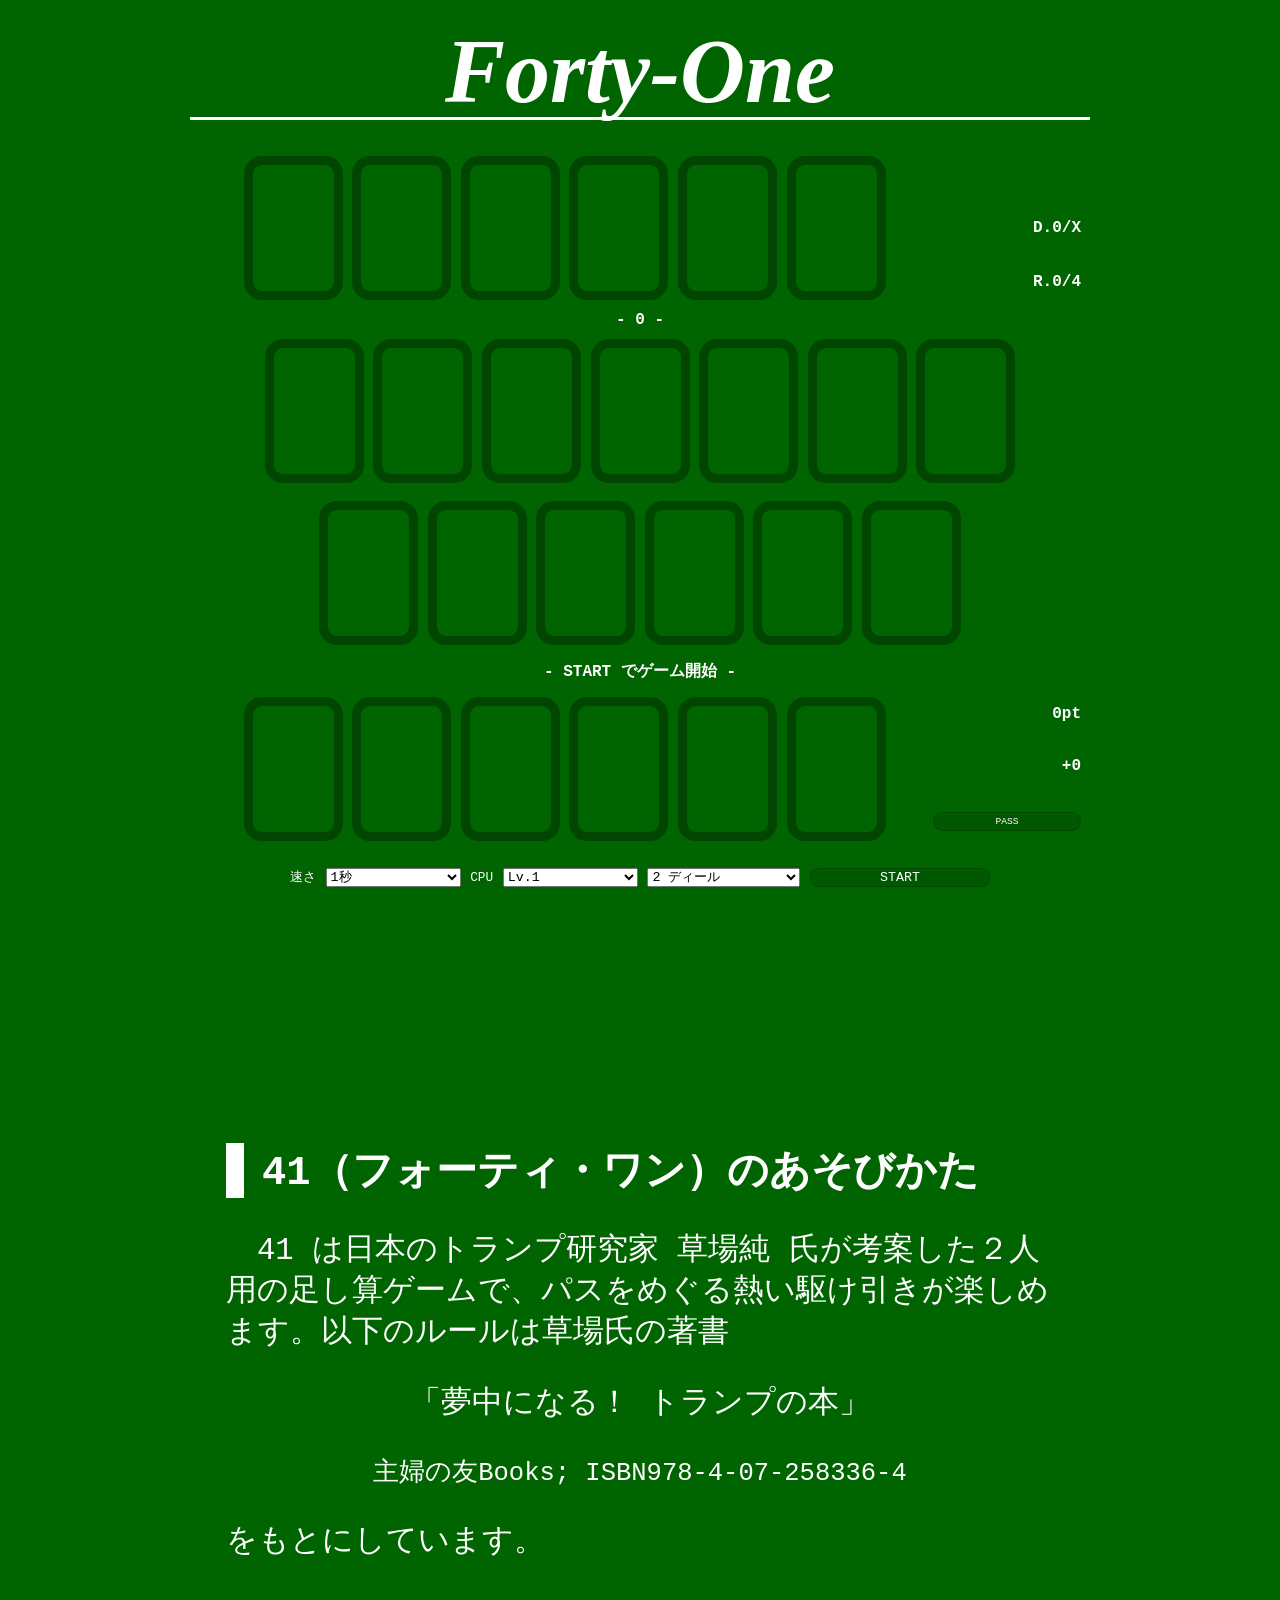
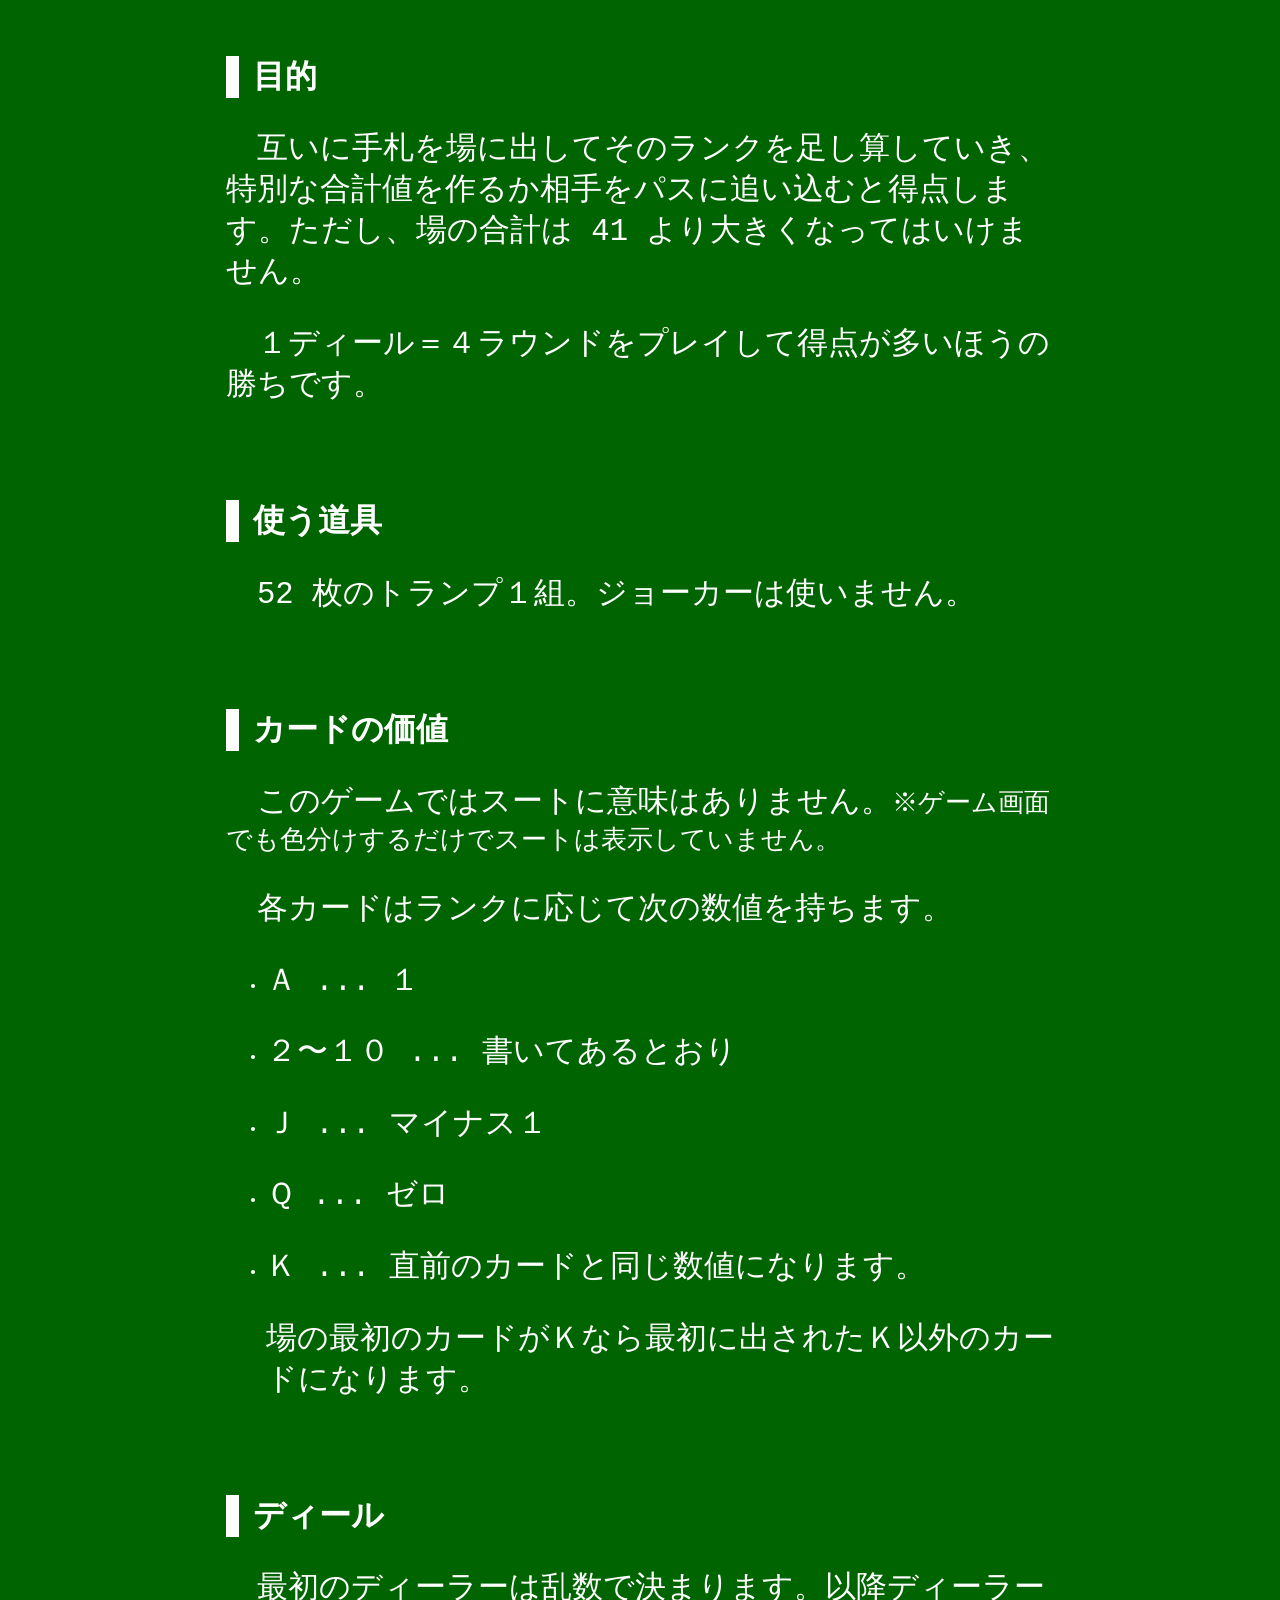
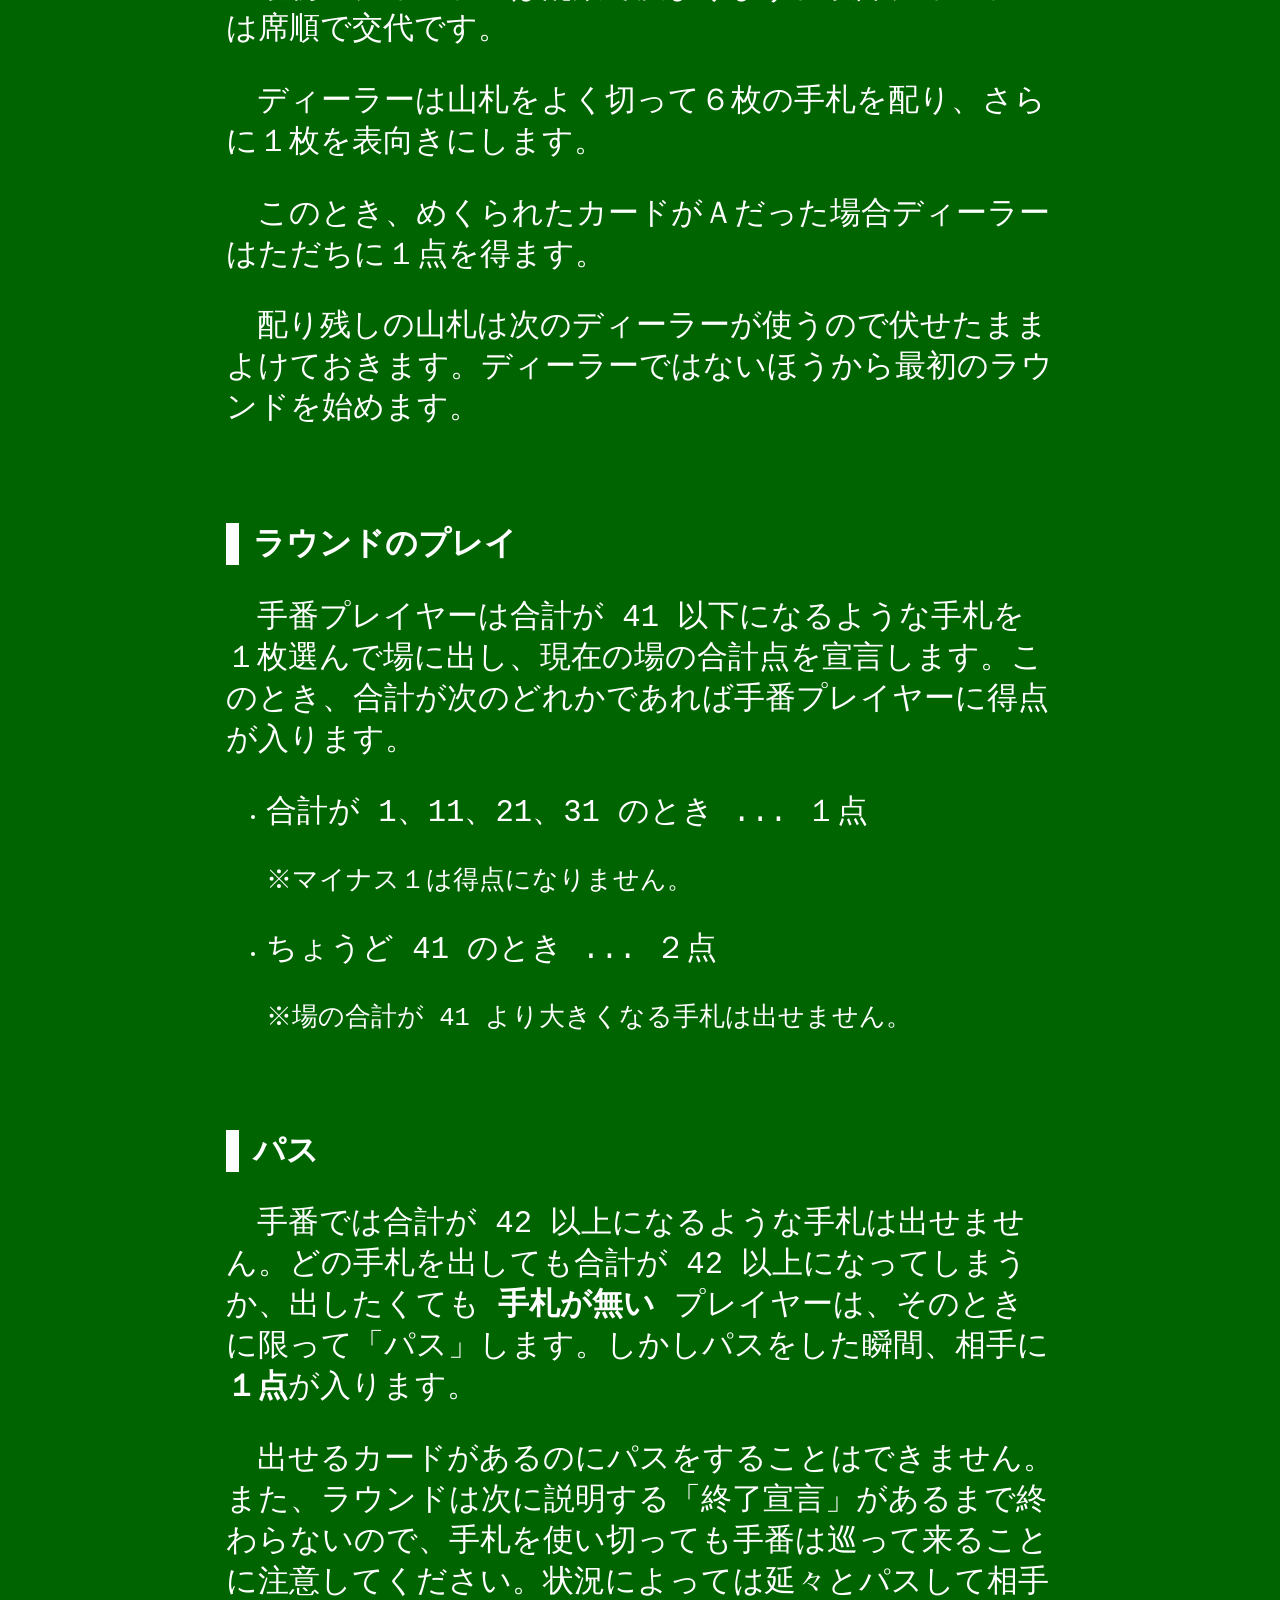
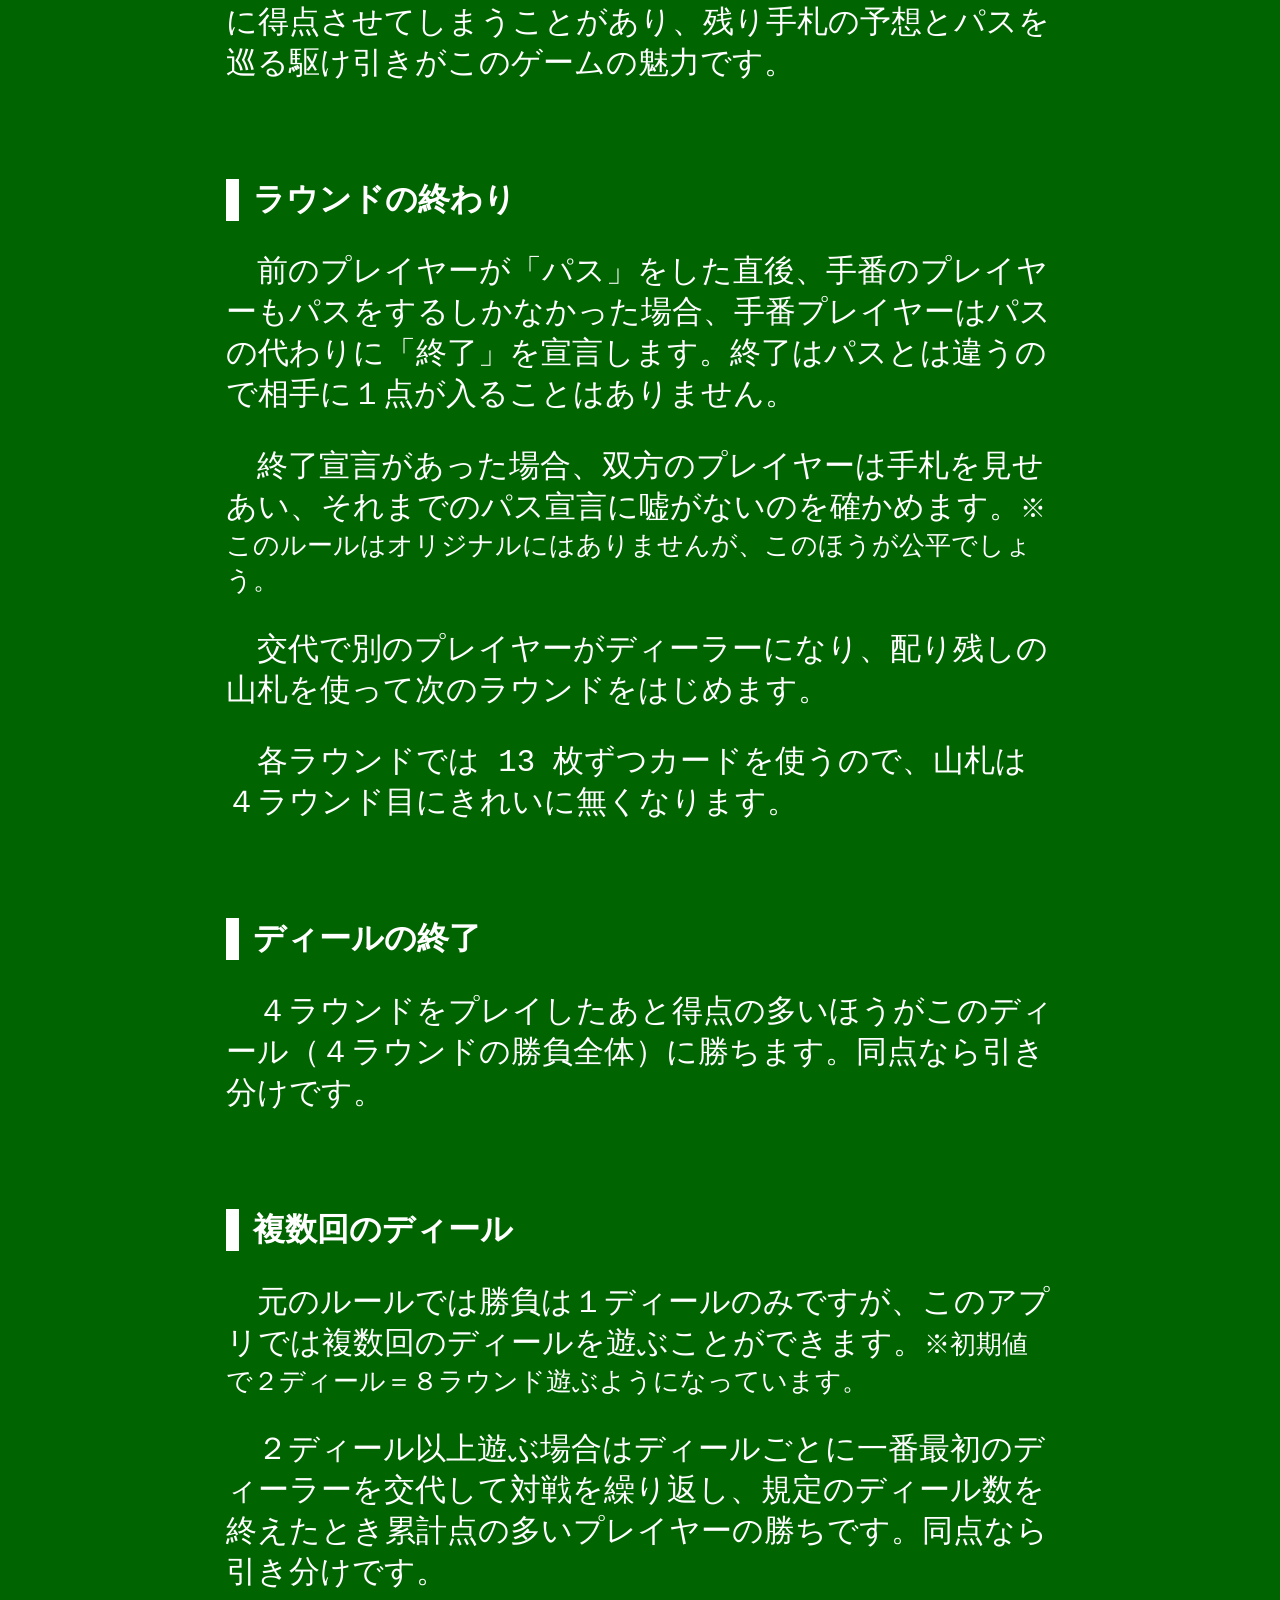
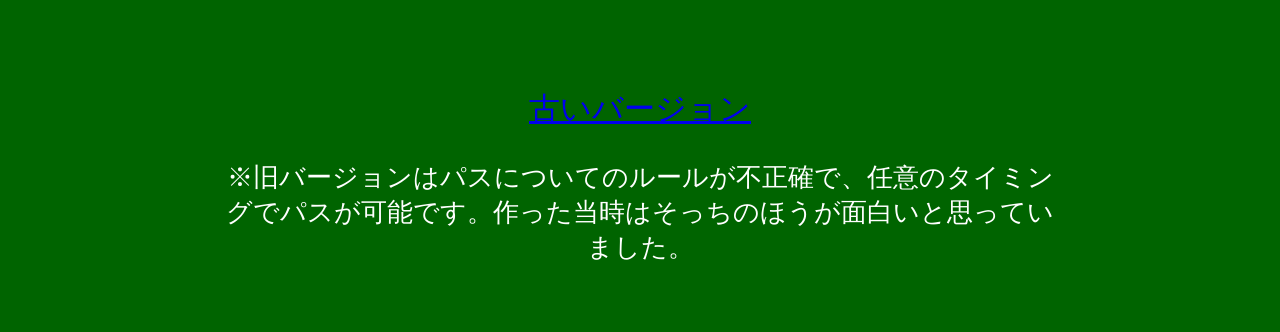
==== commit 038cd955: "readme.mdをいじったり" ====
--- a/index.html
+++ b/index.html
@@ -173,6 +173,10 @@
         <p>　元のルールでは勝負は１ディールのみですが、このアプリでは複数回のディールを遊ぶことができます。<small>※初期値で２ディール＝８ラウンド遊ぶようになっています。</small></p>
         <p>　２ディール以上遊ぶ場合はディールごとに一番最初のディーラーを交代して対戦を繰り返し、規定のディール数を終えたとき累計点の多いプレイヤーの勝ちです。同点なら引き分けです。</p>
         <p>&nbsp;</p>
+        <center>
+          <p><a href="./old_ver/index.html">古いバージョン</a></p>
+          <p><small>※旧バージョンはパスについてのルールが不正確で、任意のタイミングでパスが可能です。作った当時はそっちのほうが面白いと思っていました。</small></p>
+        </center>
       </div>
     </div>
   </body>
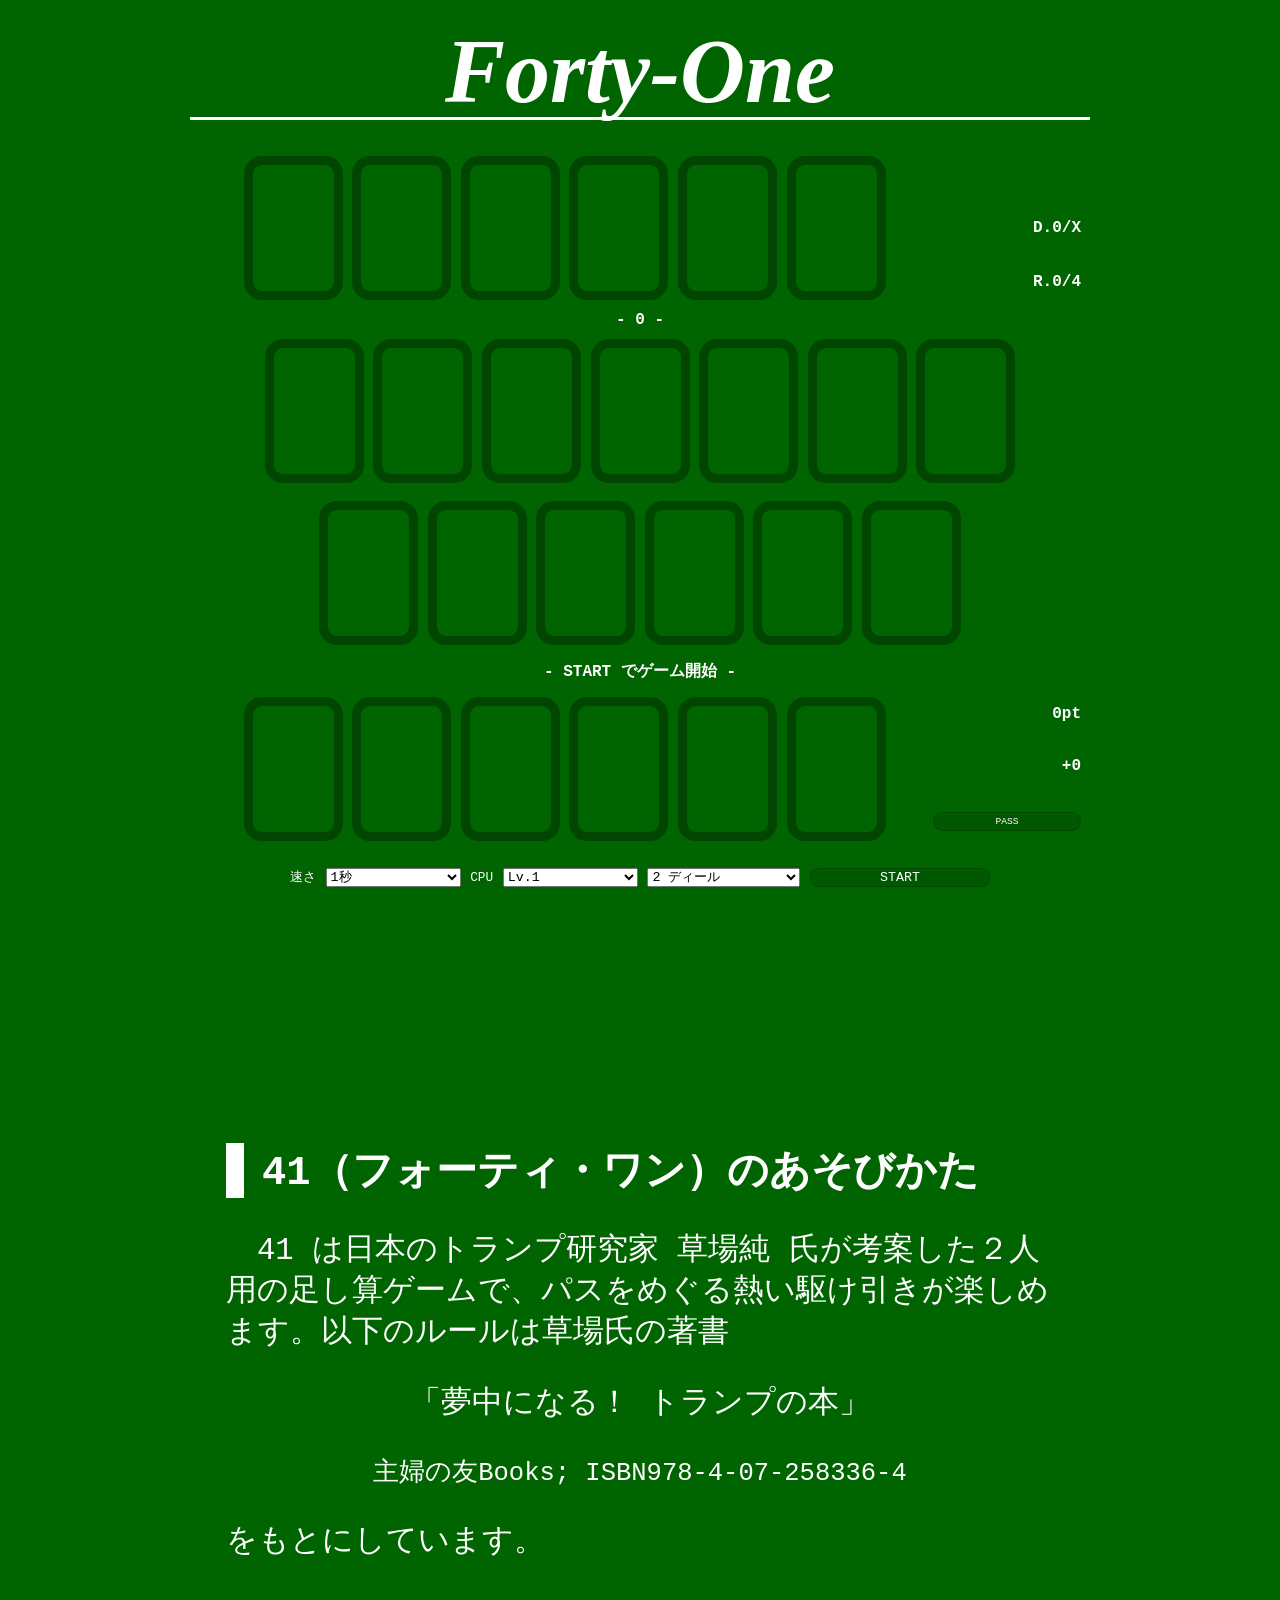
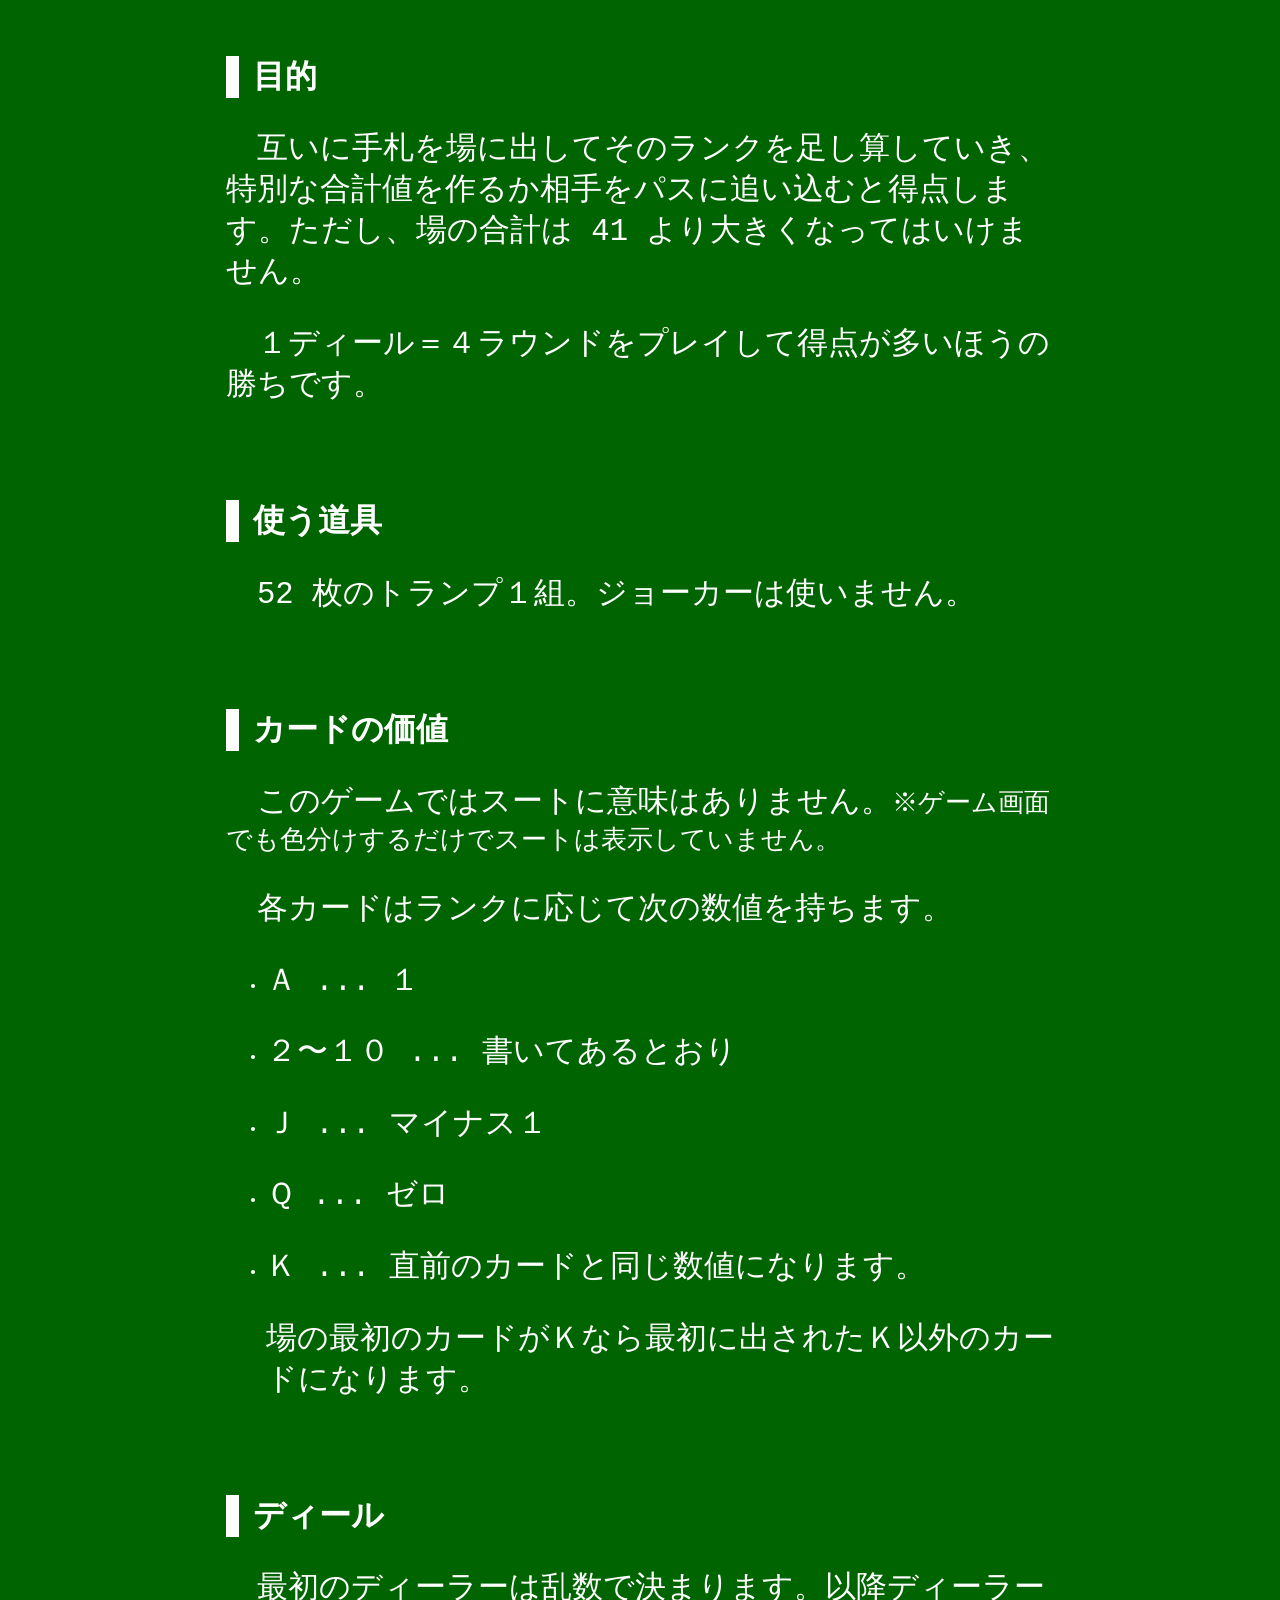
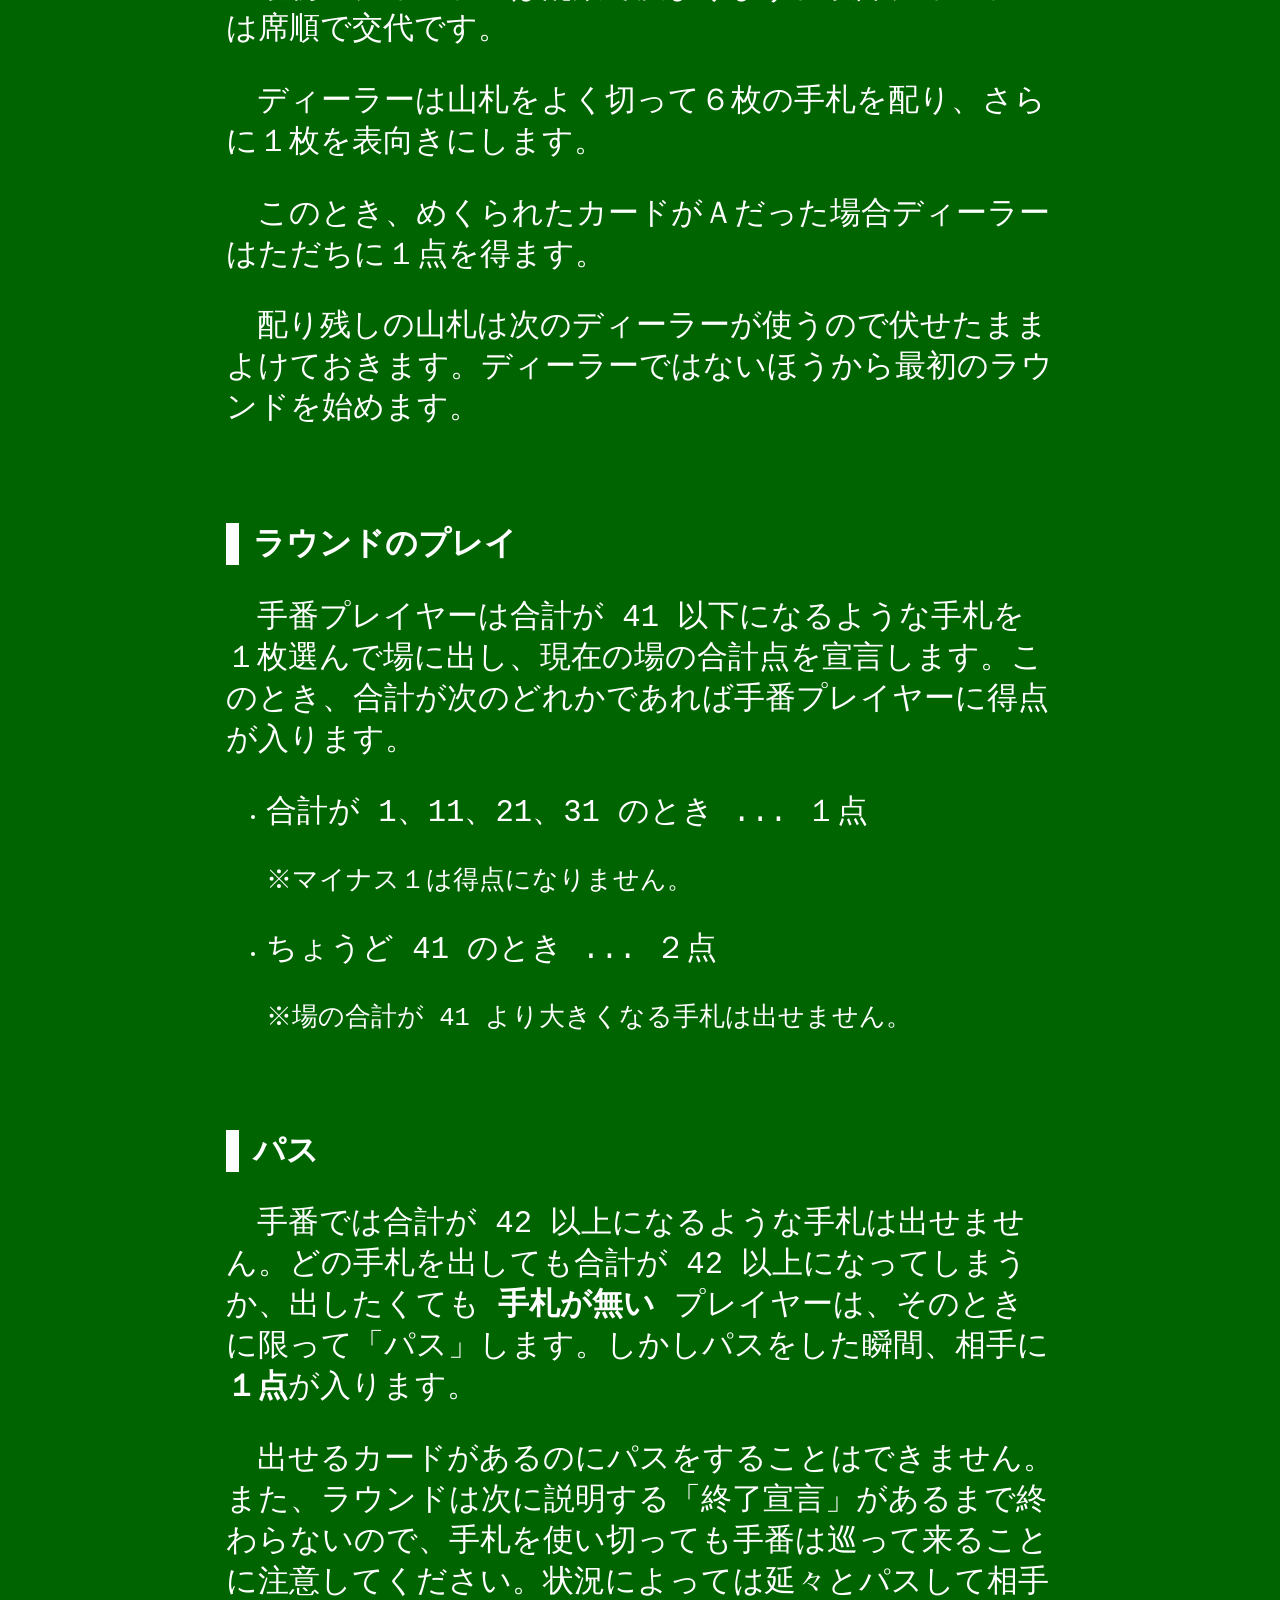
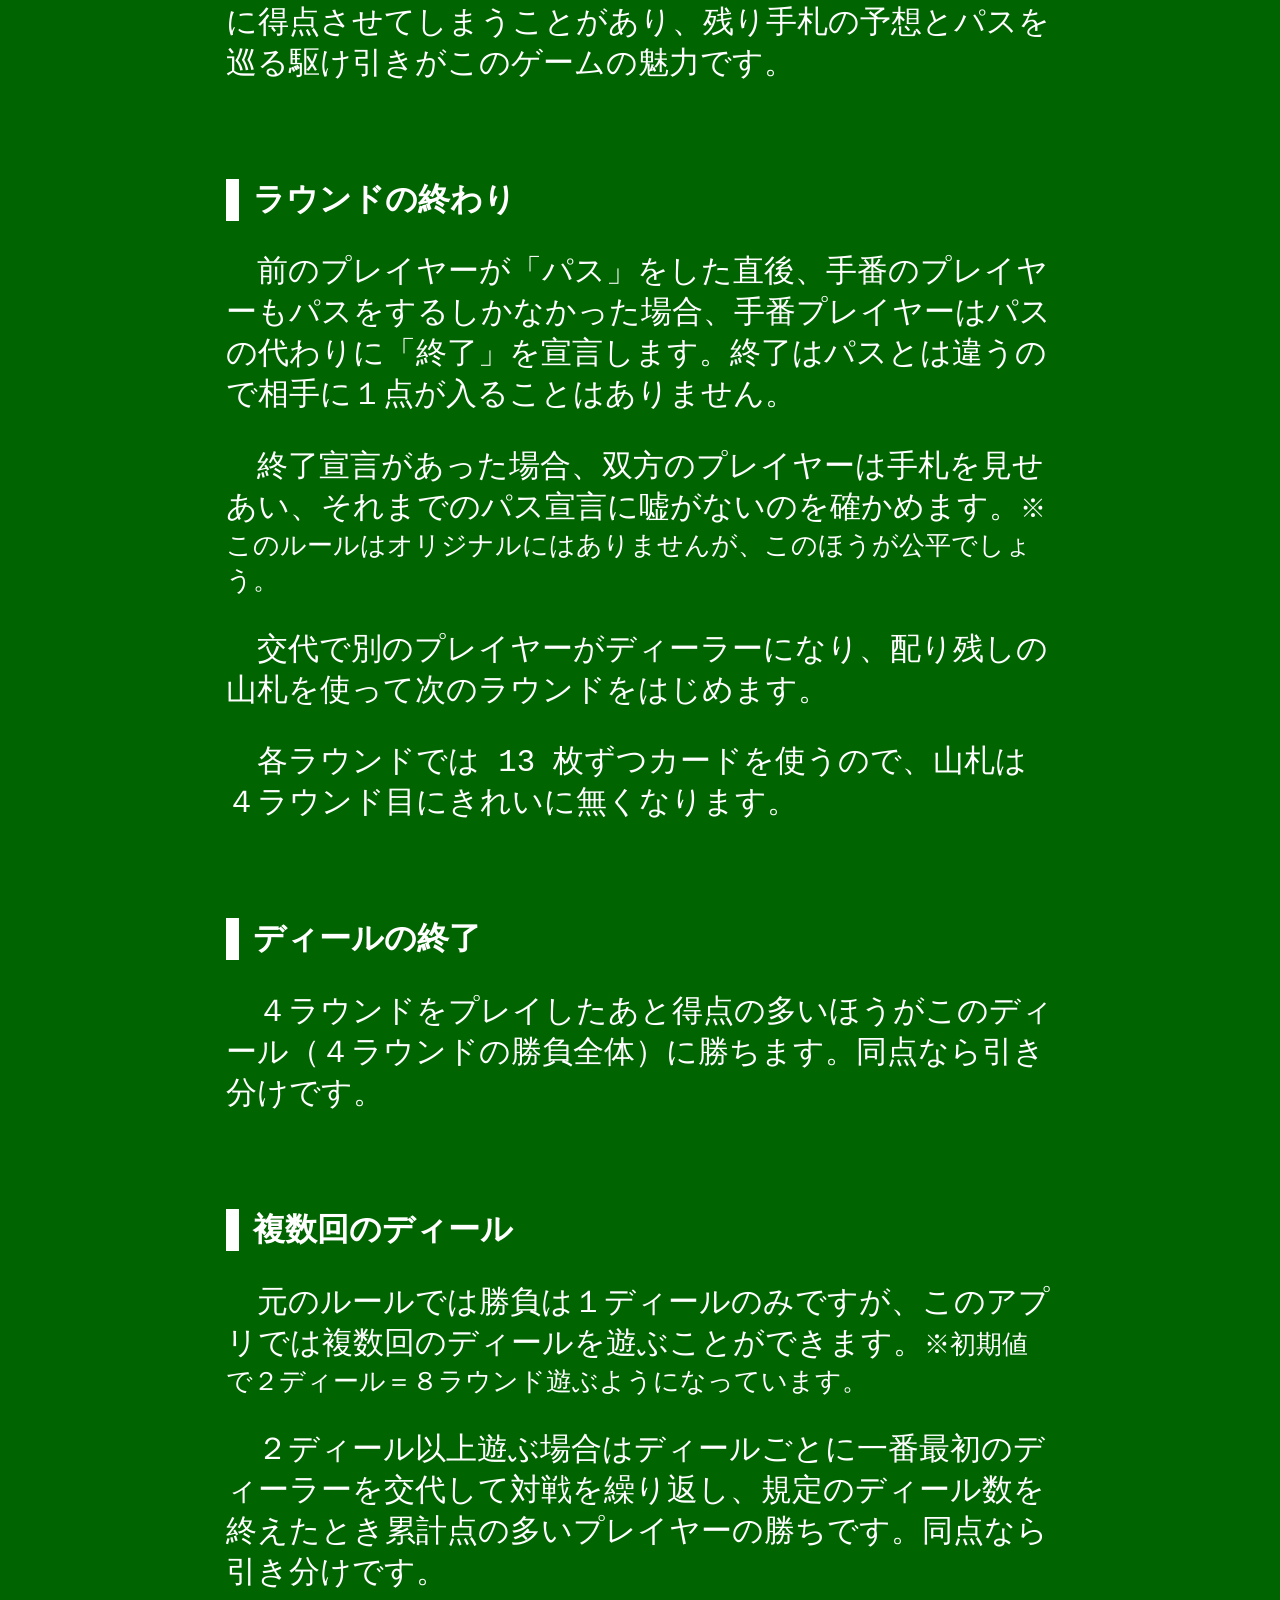
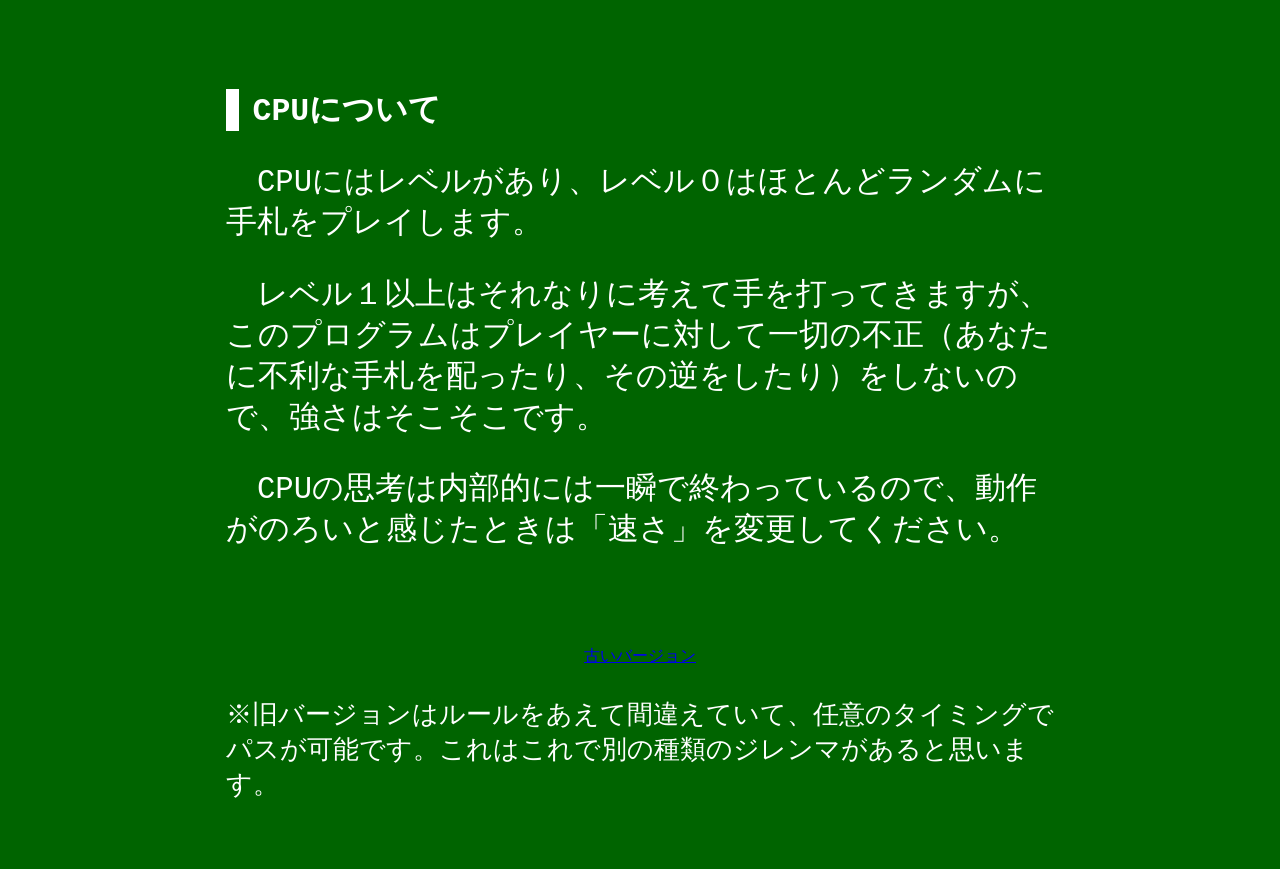
==== commit 21f736c1: "CPUの強さ等を調整" ====
--- a/index.html
+++ b/index.html
@@ -97,6 +97,7 @@
           <select class="cpu-sel" id="cpu_lv_sel">
             <option value="0">Lv.0</option>
             <option value="1" selected>Lv.1</option>
+            <option value="2">Lv.2</option>
           </select>
           <select class="deal-sel" id="max_deal_sel">
             <option value="1">1 ディール</option>
@@ -173,10 +174,13 @@
         <p>　元のルールでは勝負は１ディールのみですが、このアプリでは複数回のディールを遊ぶことができます。<small>※初期値で２ディール＝８ラウンド遊ぶようになっています。</small></p>
         <p>　２ディール以上遊ぶ場合はディールごとに一番最初のディーラーを交代して対戦を繰り返し、規定のディール数を終えたとき累計点の多いプレイヤーの勝ちです。同点なら引き分けです。</p>
         <p>&nbsp;</p>
-        <center>
-          <p><a href="./old_ver/index.html">古いバージョン</a></p>
-          <p><small>※旧バージョンはパスについてのルールが不正確で、任意のタイミングでパスが可能です。作った当時はそっちのほうが面白いと思っていました。</small></p>
-        </center>
+        <h2>CPUについて</h2>
+        <p>　CPUにはレベルがあり、レベル０はほとんどランダムに手札をプレイします。</p>
+        <p>　レベル１以上はそれなりに考えて手を打ってきますが、このプログラムはプレイヤーに対して一切の不正（あなたに不利な手札を配ったり、その逆をしたり）をしないので、強さはそこそこです。</p>
+        <p>　CPUの思考は内部的には一瞬で終わっているので、動作がのろいと感じたときは「速さ」を変更してください。</p>
+        <p>&nbsp;</p>
+        <center><a href="./old_ver/index.html">古いバージョン</a></center>
+          <p><small>※旧バージョンはルールをあえて間違えていて、任意のタイミングでパスが可能です。これはこれで別の種類のジレンマがあると思います。</small></p>
       </div>
     </div>
   </body>
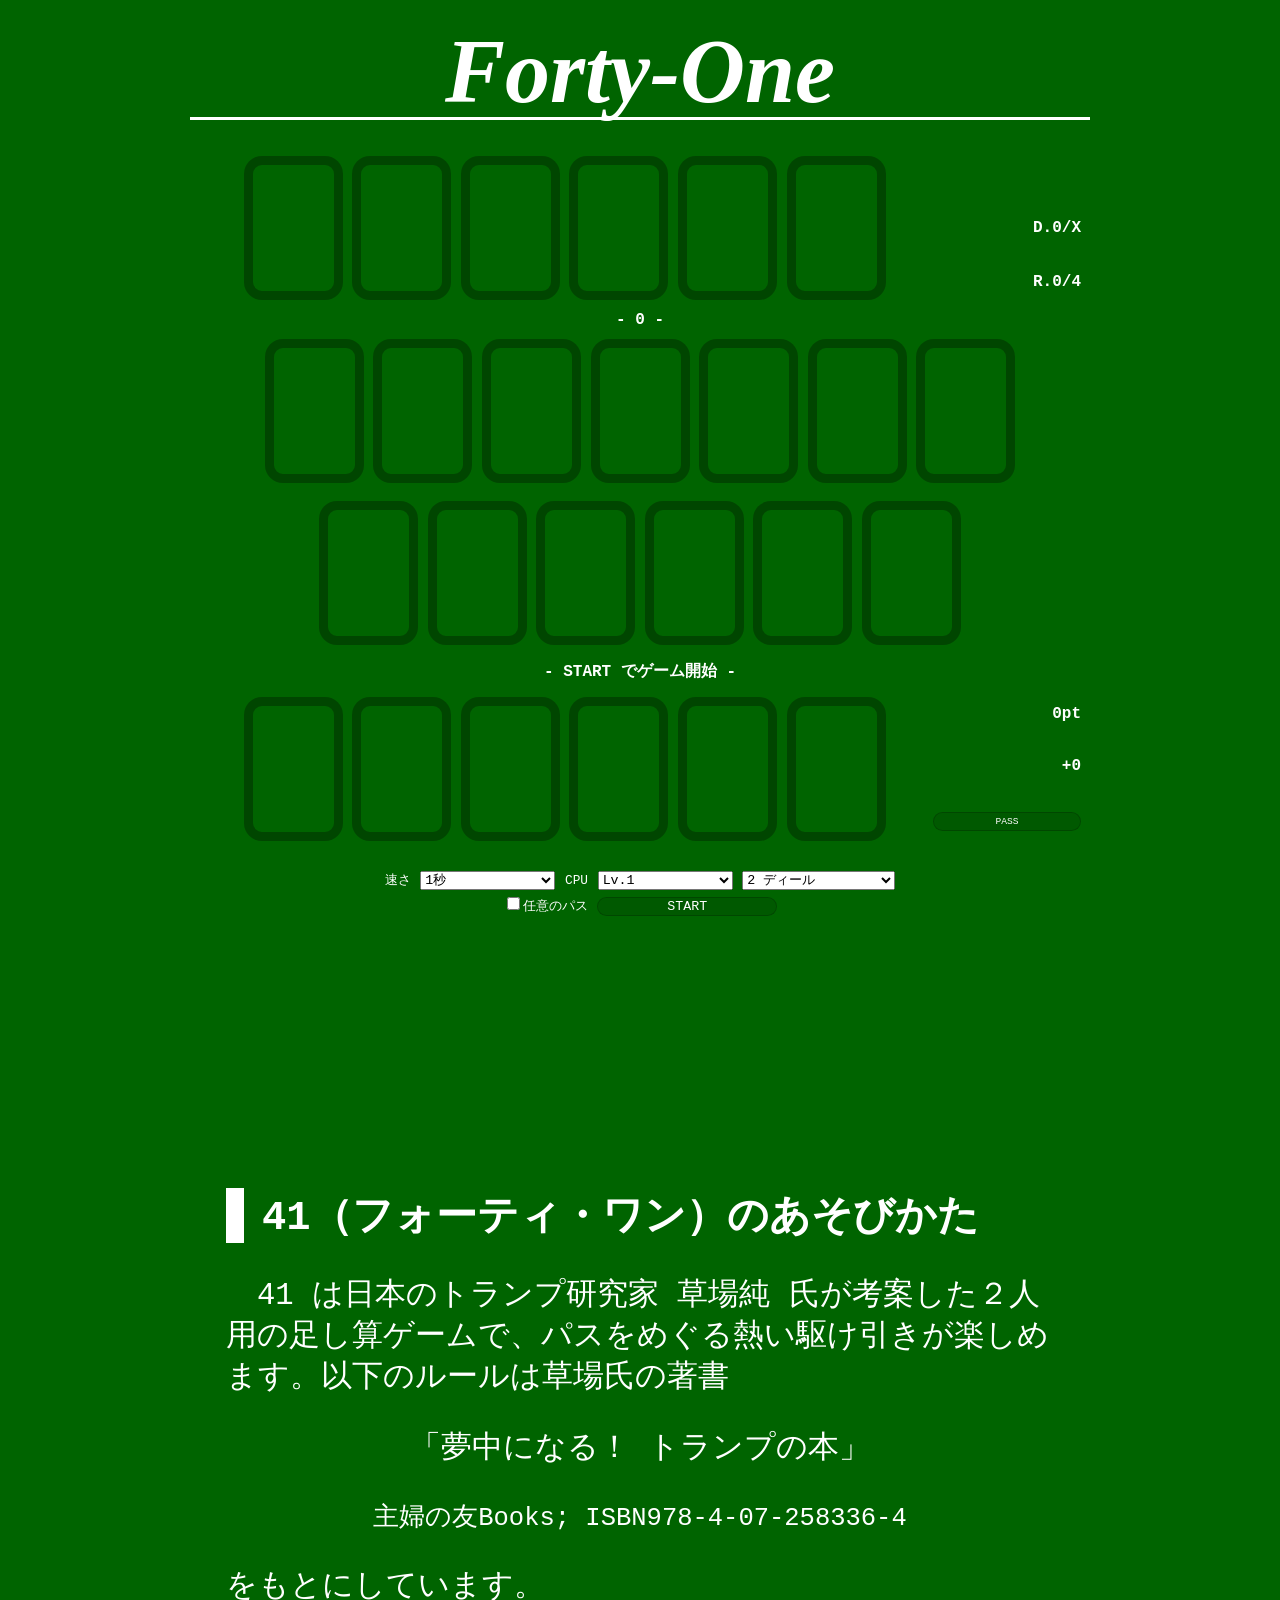
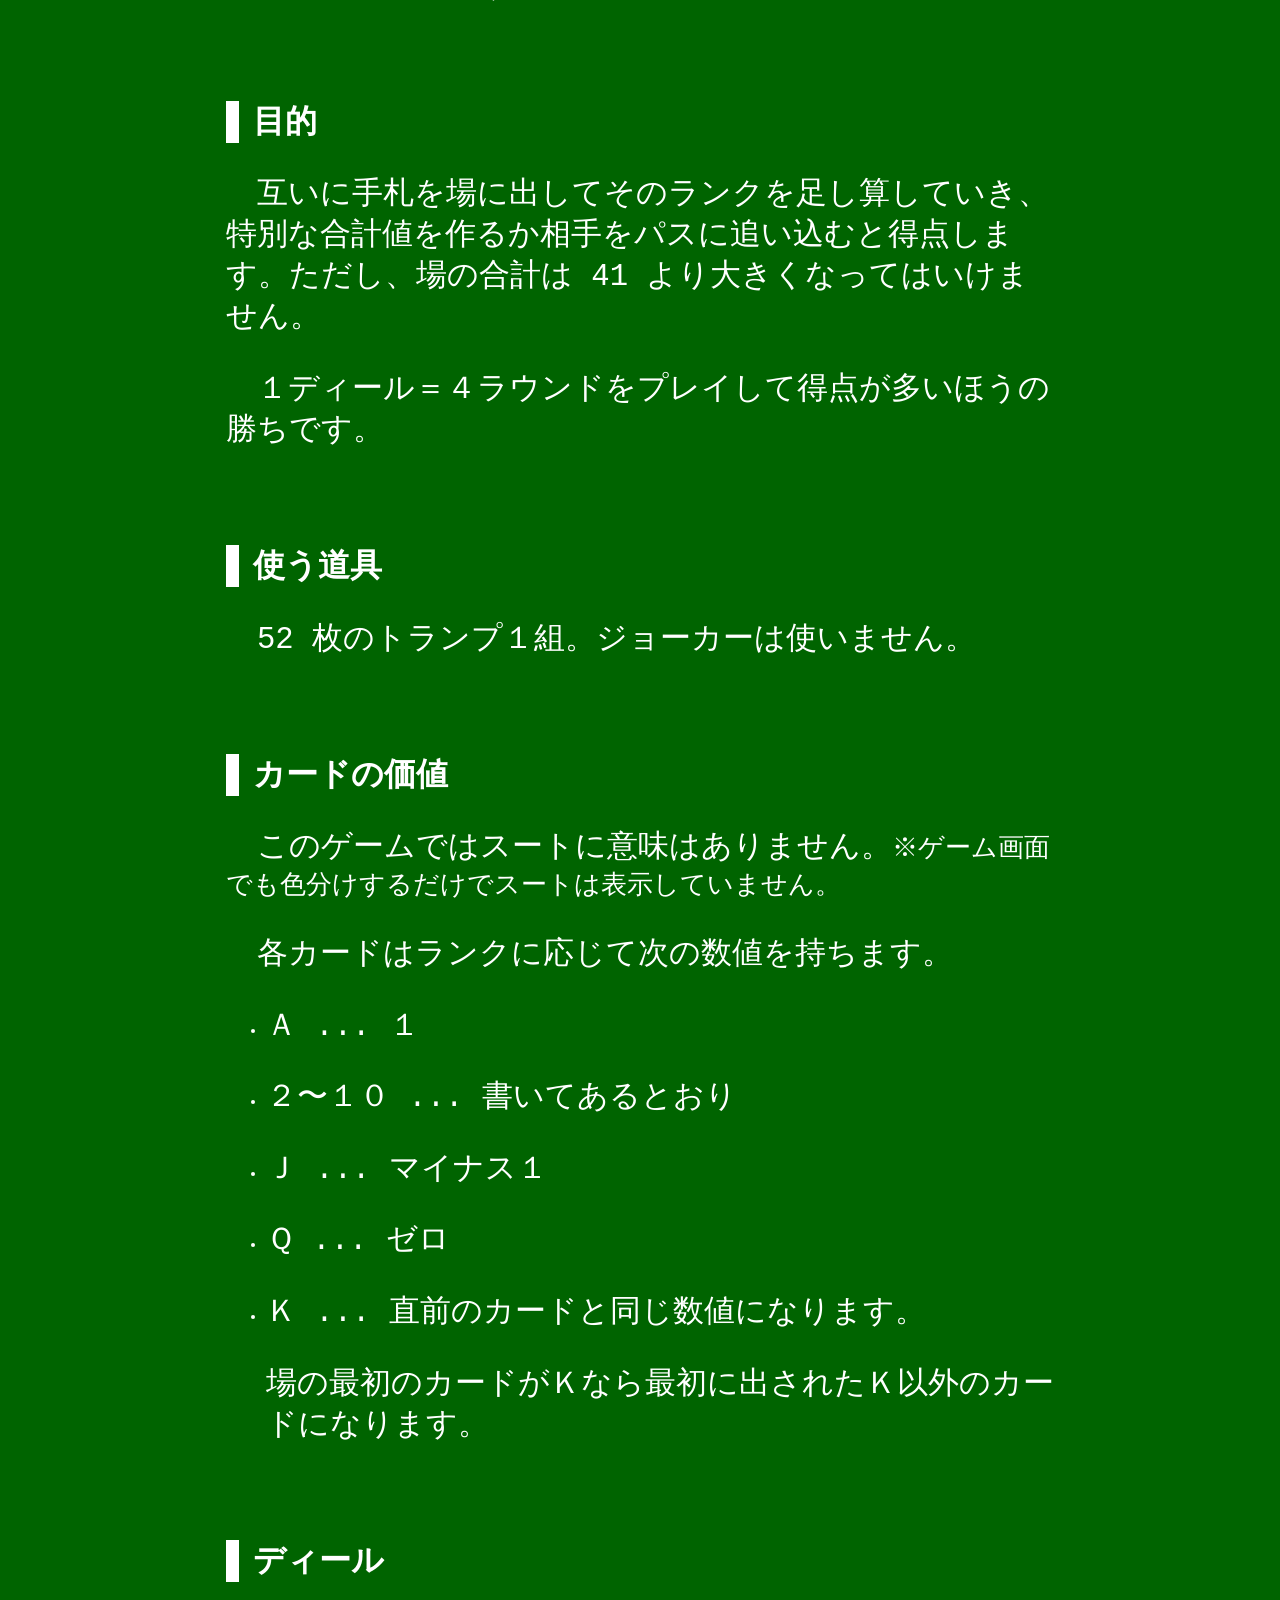
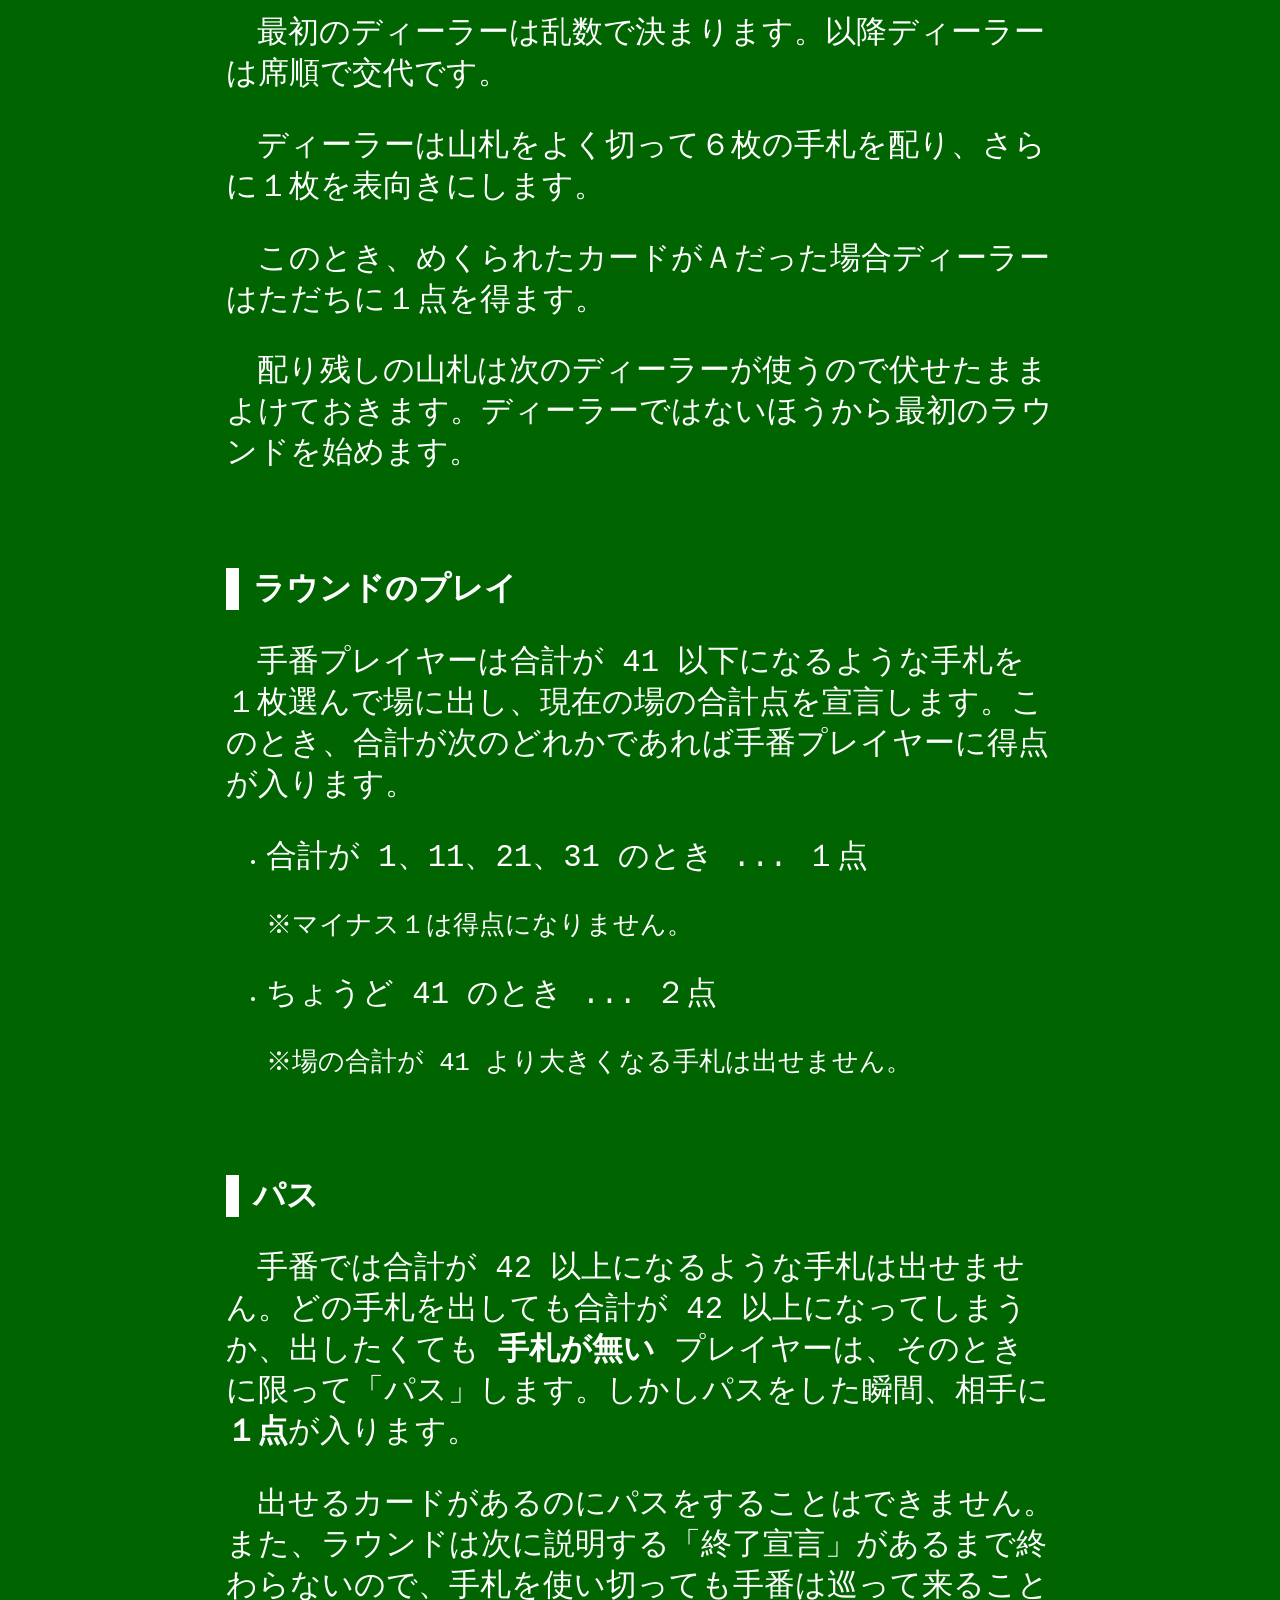
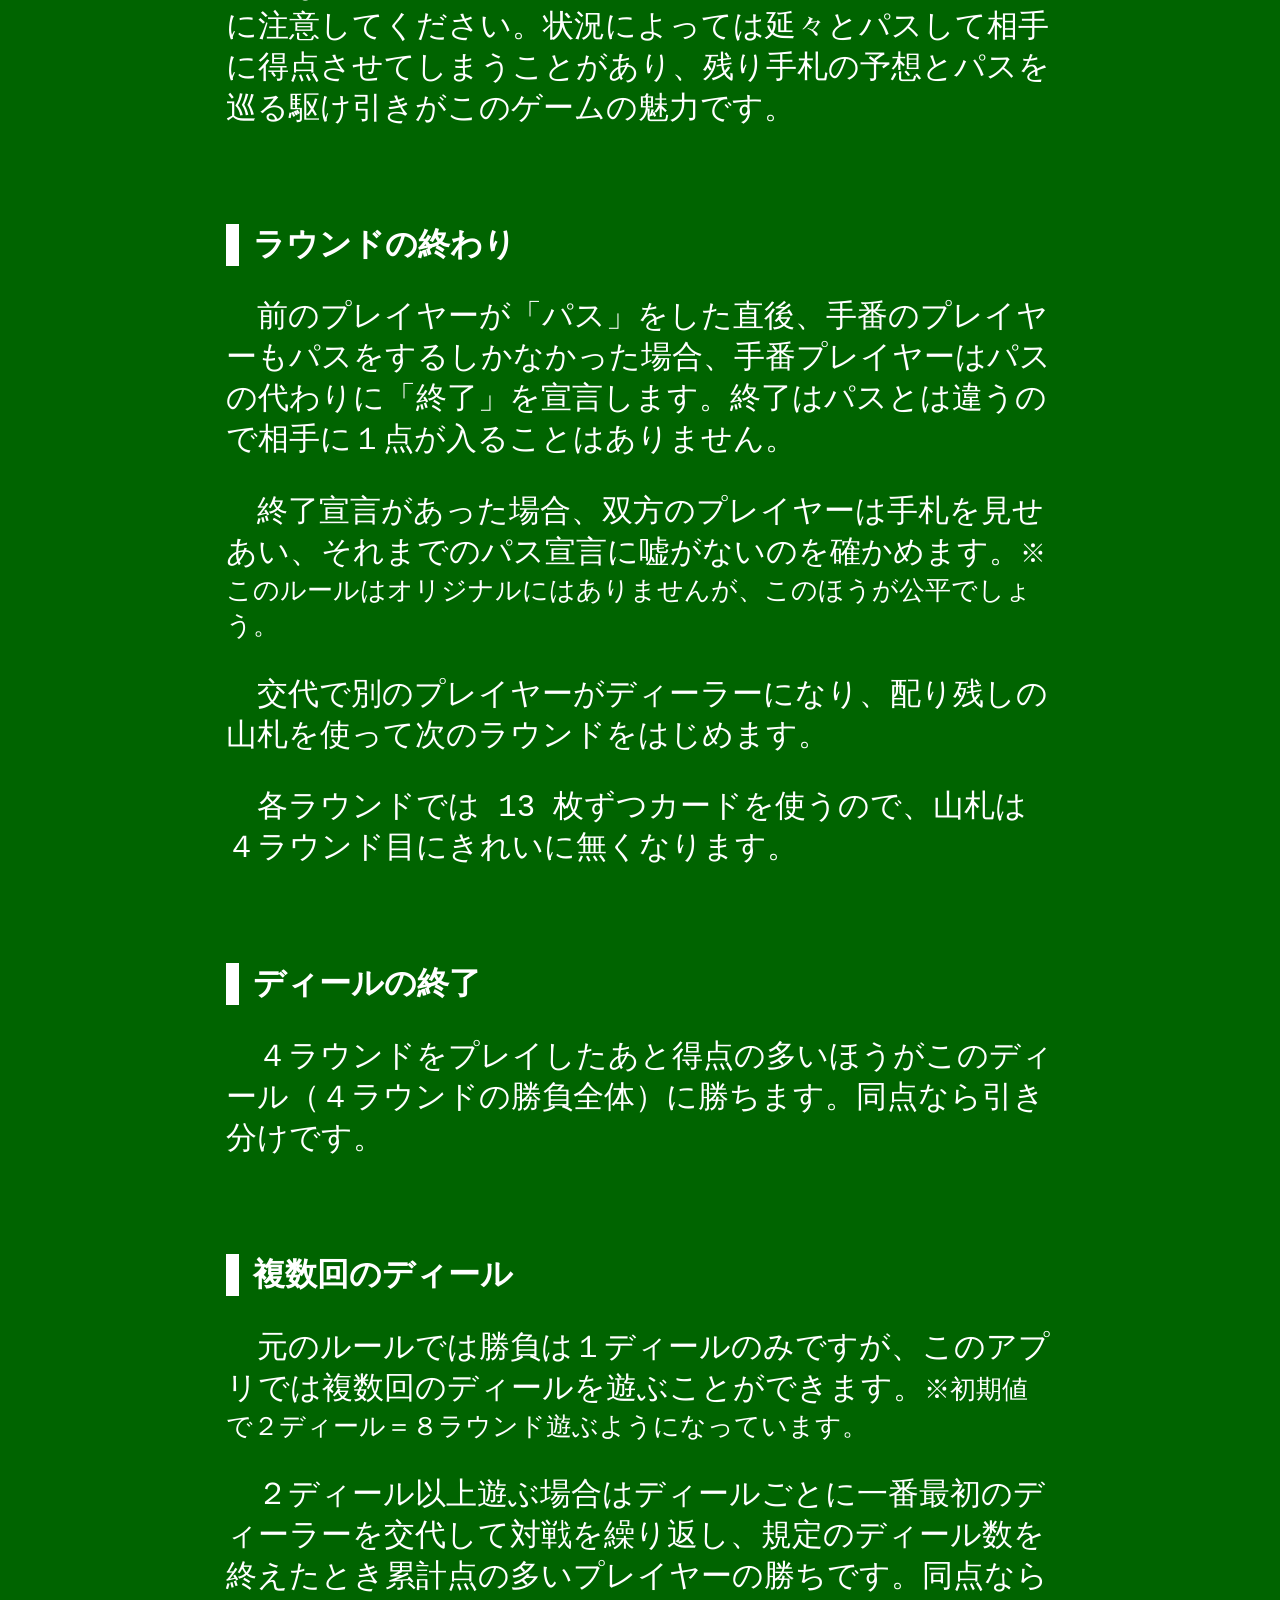
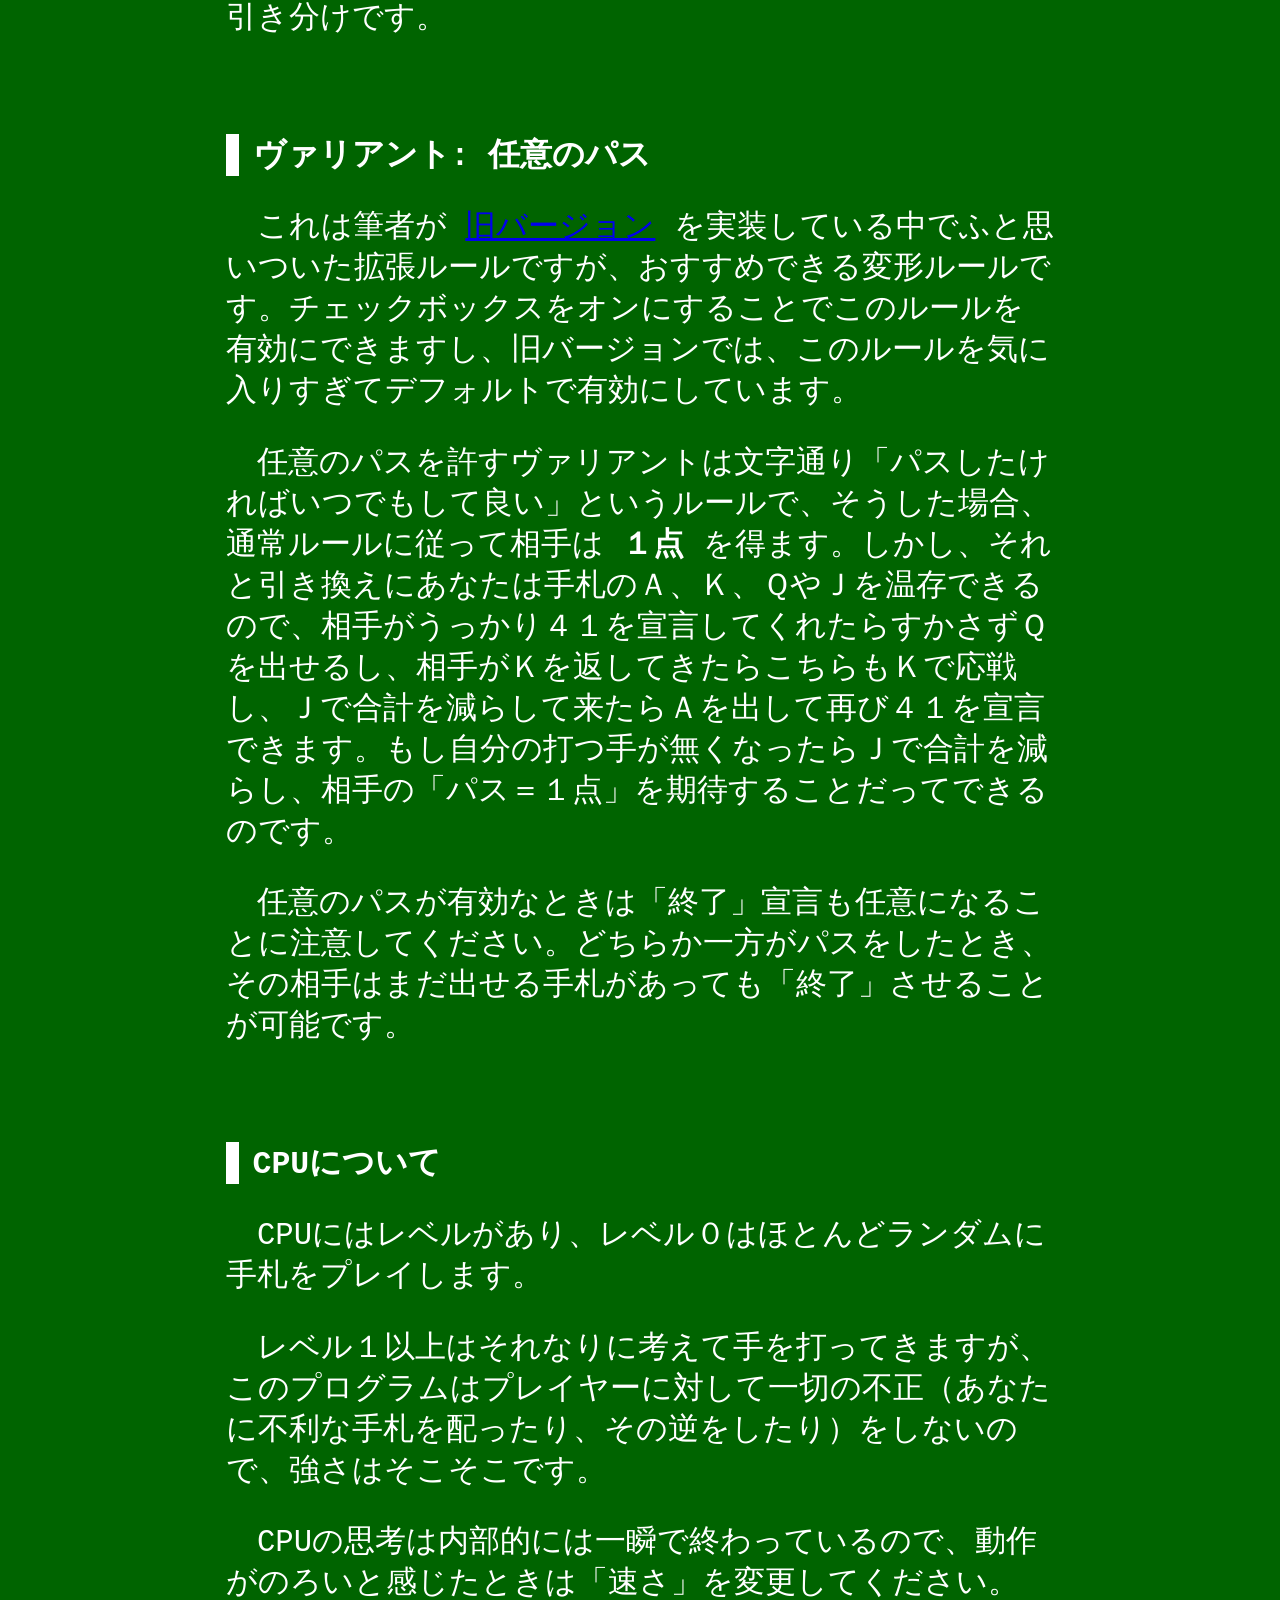
==== commit 11bbaaf8: "任意のパスを可能にした" ====
--- a/index.html
+++ b/index.html
@@ -107,6 +107,8 @@
             <option value="5">5 ディール</option>
             <option value="6">6 ディール</option>
           </select>
+          <br>
+          <input type="checkbox" id="opt-pass"><label for="opt-pass">任意のパス</label>
           <button class="start-button" id="start-button">START</button>
         </center>
       </div>
@@ -174,13 +176,16 @@
         <p>　元のルールでは勝負は１ディールのみですが、このアプリでは複数回のディールを遊ぶことができます。<small>※初期値で２ディール＝８ラウンド遊ぶようになっています。</small></p>
         <p>　２ディール以上遊ぶ場合はディールごとに一番最初のディーラーを交代して対戦を繰り返し、規定のディール数を終えたとき累計点の多いプレイヤーの勝ちです。同点なら引き分けです。</p>
         <p>&nbsp;</p>
+        <h2>ヴァリアント: 任意のパス</h2>
+        <p>　これは筆者が <a href="./old_ver/index.html" target="_blank">旧バージョン</a> を実装している中でふと思いついた拡張ルールですが、おすすめできる変形ルールです。チェックボックスをオンにすることでこのルールを有効にできますし、旧バージョンでは、このルールを気に入りすぎてデフォルトで有効にしています。</p>
+        <p>　任意のパスを許すヴァリアントは文字通り「パスしたければいつでもして良い」というルールで、そうした場合、通常ルールに従って相手は <b>１点</b> を得ます。しかし、それと引き換えにあなたは手札のＡ、Ｋ、ＱやＪを温存できるので、相手がうっかり４１を宣言してくれたらすかさずＱを出せるし、相手がＫを返してきたらこちらもＫで応戦し、Ｊで合計を減らして来たらＡを出して再び４１を宣言できます。もし自分の打つ手が無くなったらＪで合計を減らし、相手の「パス＝１点」を期待することだってできるのです。</p>
+        <p>　任意のパスが有効なときは「終了」宣言も任意になることに注意してください。どちらか一方がパスをしたとき、その相手はまだ出せる手札があっても「終了」させることが可能です。</p>
+        <p>&nbsp;</p>
         <h2>CPUについて</h2>
         <p>　CPUにはレベルがあり、レベル０はほとんどランダムに手札をプレイします。</p>
         <p>　レベル１以上はそれなりに考えて手を打ってきますが、このプログラムはプレイヤーに対して一切の不正（あなたに不利な手札を配ったり、その逆をしたり）をしないので、強さはそこそこです。</p>
         <p>　CPUの思考は内部的には一瞬で終わっているので、動作がのろいと感じたときは「速さ」を変更してください。</p>
         <p>&nbsp;</p>
-        <center><a href="./old_ver/index.html">古いバージョン</a></center>
-          <p><small>※旧バージョンはルールをあえて間違えていて、任意のタイミングでパスが可能です。これはこれで別の種類のジレンマがあると思います。</small></p>
       </div>
     </div>
   </body>
--- a/src/style.css
+++ b/src/style.css
@@ -21,8 +21,8 @@
   text-align: center;
 
   .content {
-    height: 120svmin;
-     /*background-color: red; */
+    height: 125svmin;
+    /* background-color: red; */
 
     --card-w: 11svmin;
     --card-h: 16svmin;
@@ -156,6 +156,9 @@
         margin: 0;
         padding: 0;
     }
+    #option_box {
+      line-height: 1.6rem;
+    }
   }
 
   .rule {
